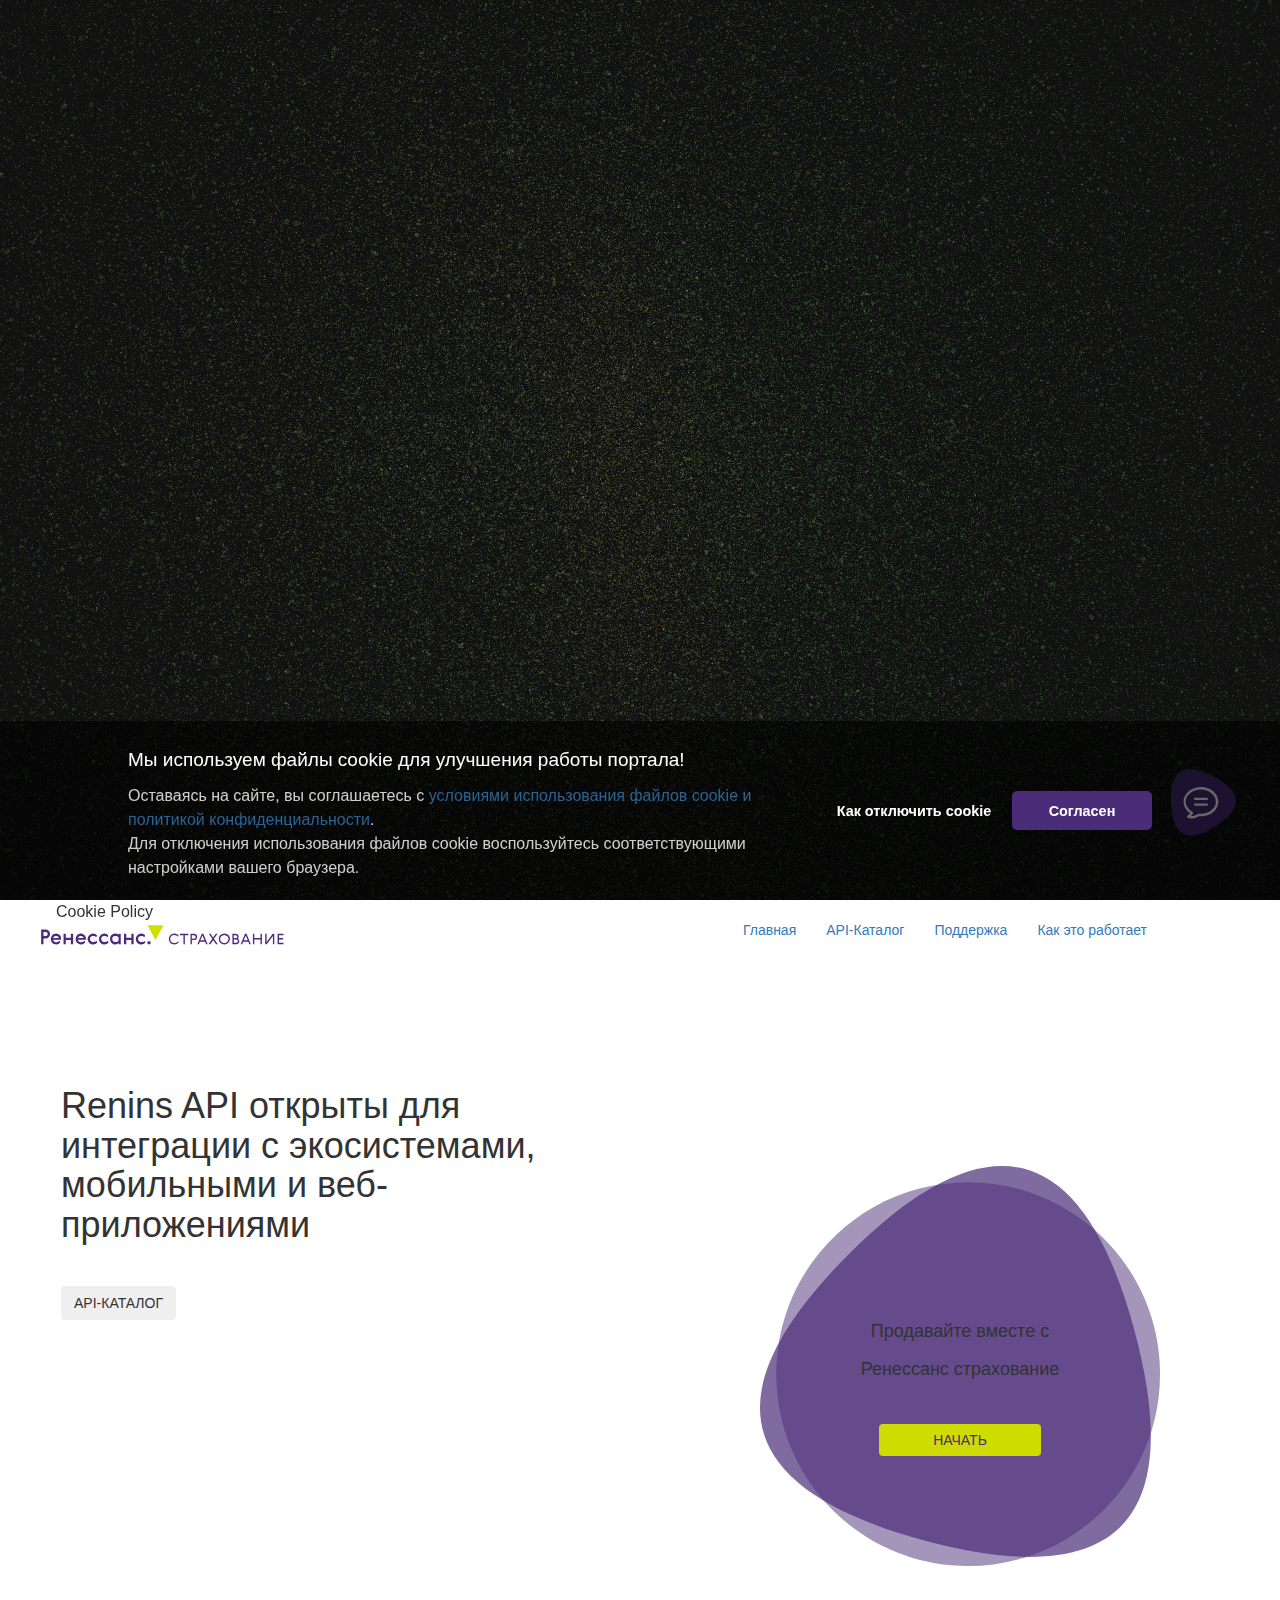
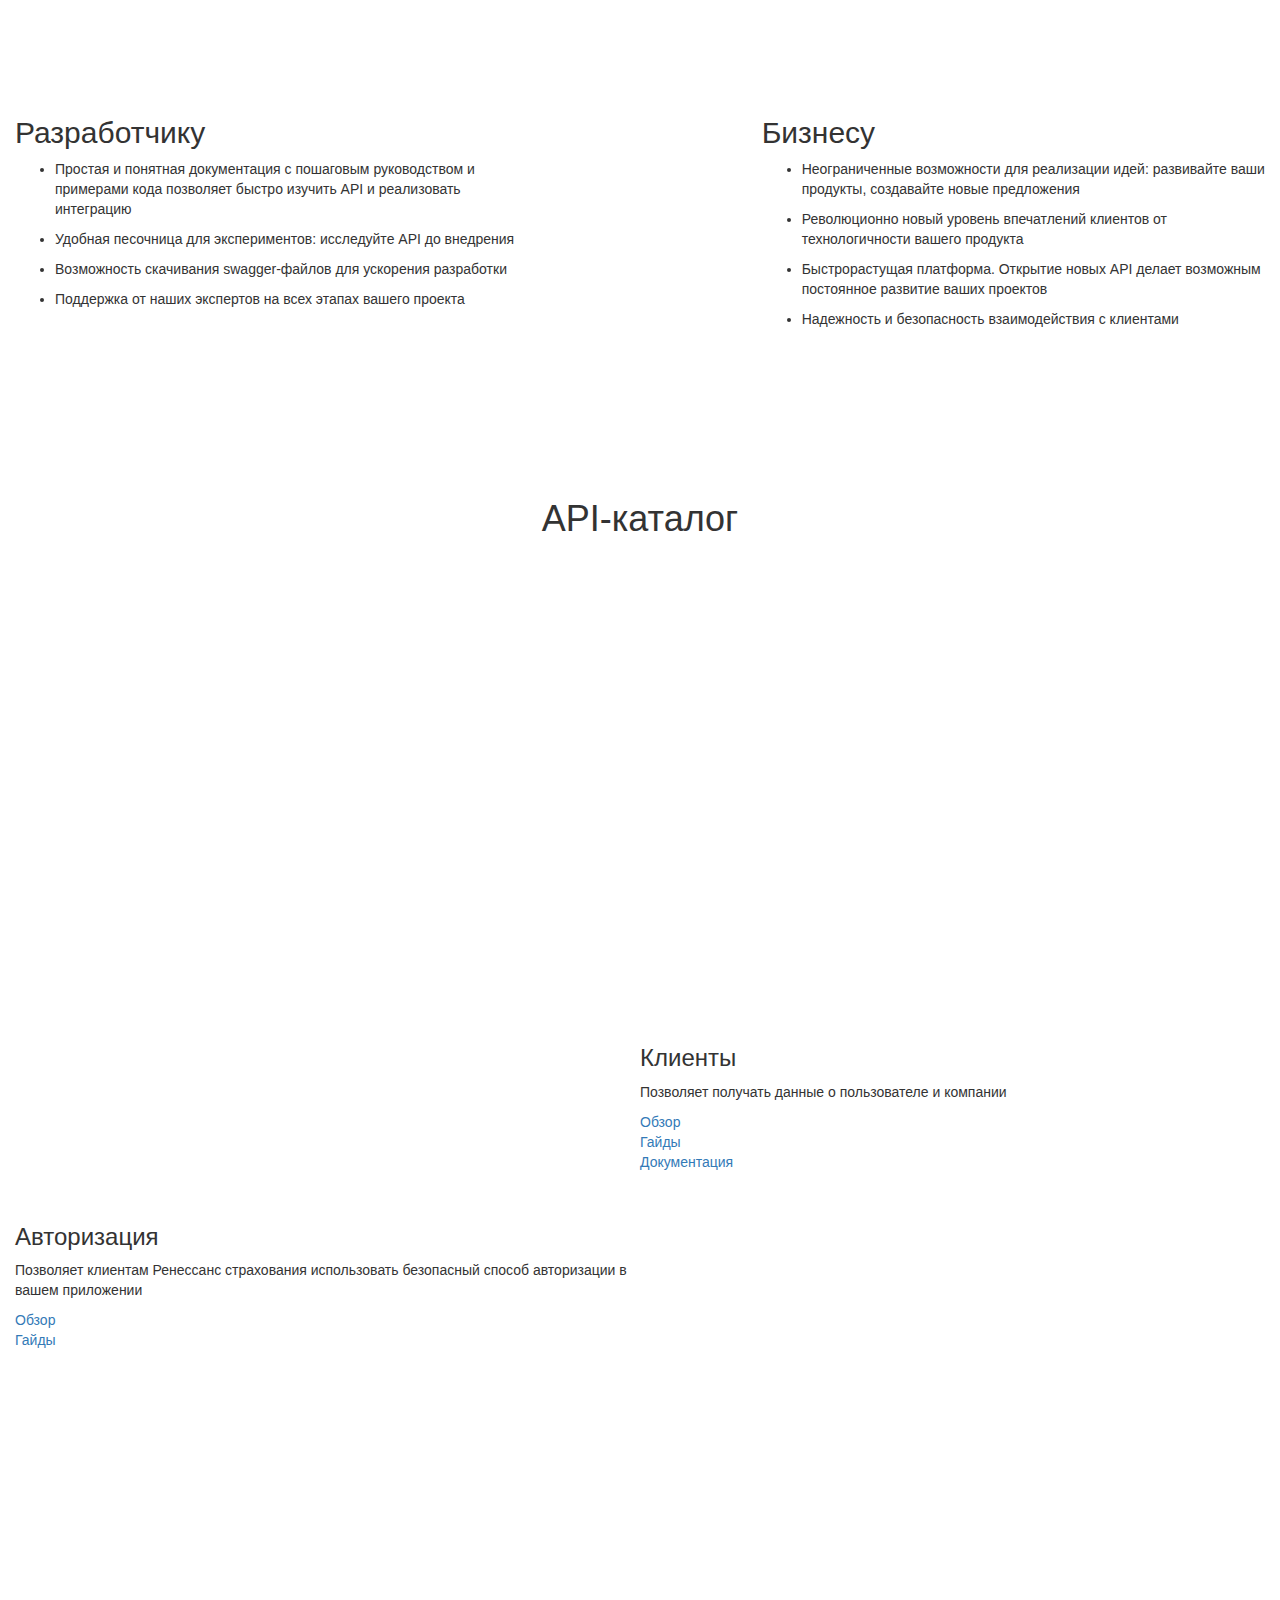
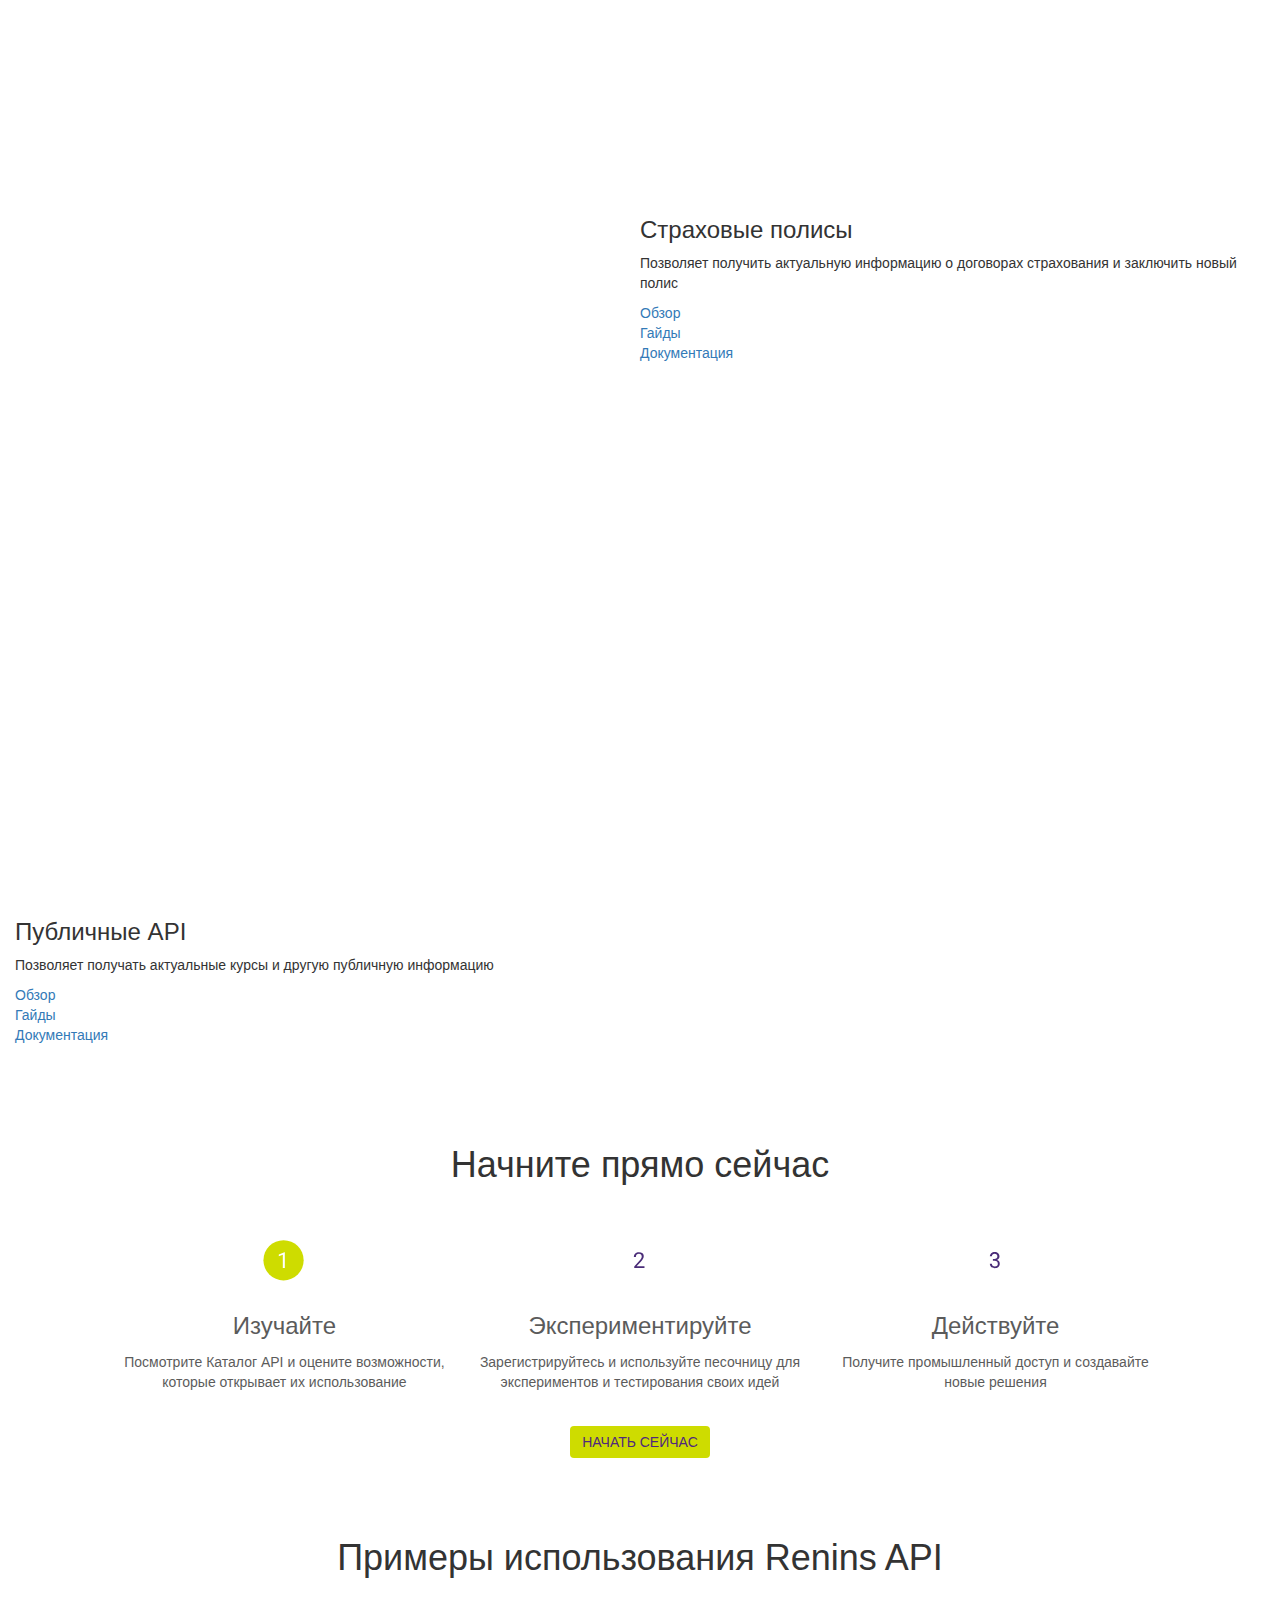
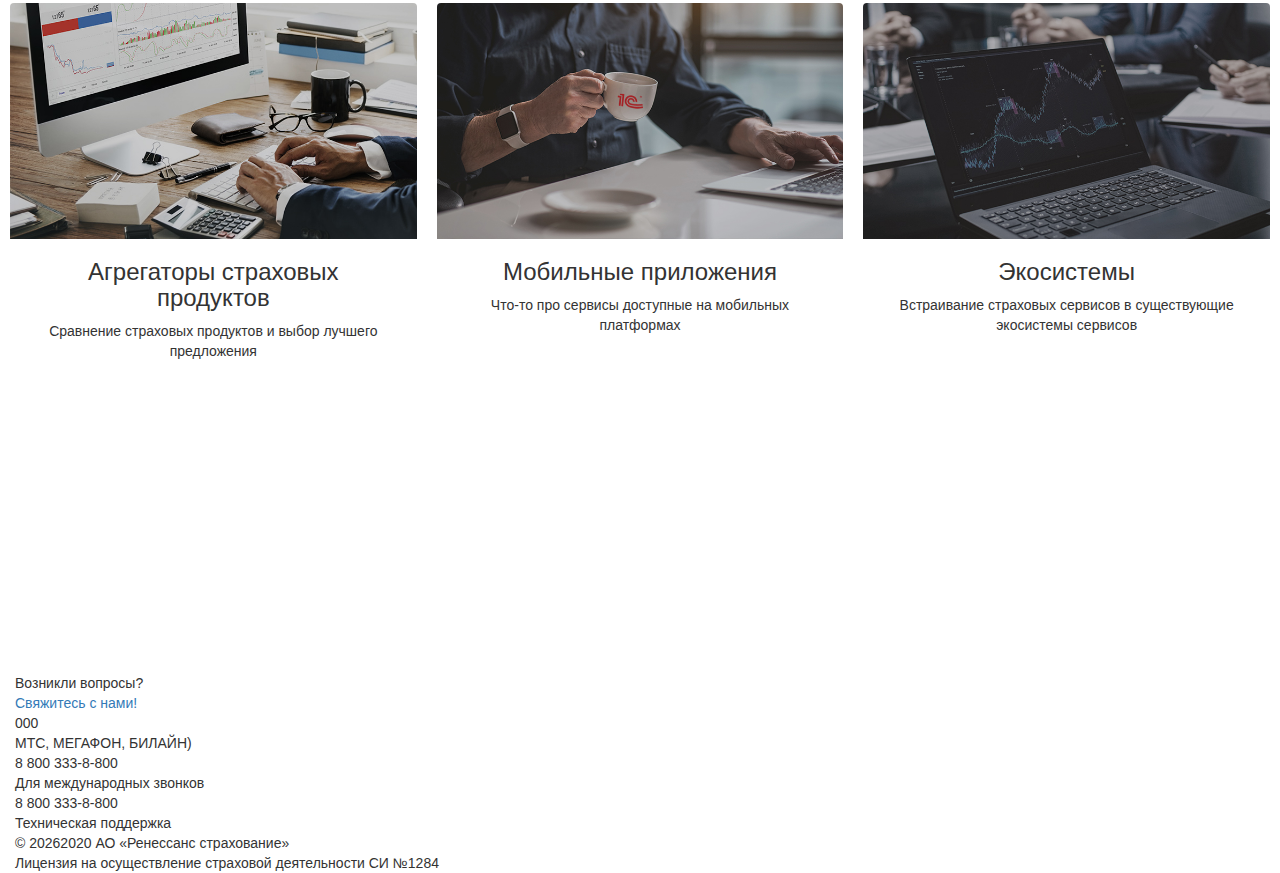
==== index.html @ 649fa31a "Update index.html" ====
<!DOCTYPE html>
<!-- saved from url=(0065)https://developerhub.Reninsbank.by/developerhub/site/pages/home.jag -->
<html lang="en"><head><meta http-equiv="Content-Type" content="text/html; charset=UTF-8">
    
    <meta http-equiv="X-UA-Compatible" content="IE=edge">
    <meta name="viewport" content="width=1250, initial-scale=0">
    <meta name="author" content="">
    <meta name="description" content="">
    <!-- Google Tag Manager -->
    <script async="" src="./Renins Developer Hub_files/tag.js.Без названия"></script><script type="text/javascript" async="" src="./Renins Developer Hub_files/analytics.js.Без названия"></script><script async="" src="./Renins Developer Hub_files/gtm.js.Без названия"></script><script>(function (w, d, s, l, i) {
            w[l] = w[l] || []; w[l].push({
                'gtm.start':
                    new Date().getTime(), event: 'gtm.js'
            }); var f = d.getElementsByTagName(s)[0],
                j = d.createElement(s), dl = l != 'dataLayer' ? '&l=' + l : ''; j.async = true; j.src =
                    'https://www.googletagmanager.com/gtm.js?id=' + i + dl; f.parentNode.insertBefore(j, f);
        })(window, document, 'script', 'dataLayer', 'GTM-TSFN5PX');</script>
    <!-- End Google Tag Manager -->
    <title>Renins Developer Hub</title>
    <script src="./Renins Developer Hub_files/cookieconsent.min.js.Без названия" data-cfasync="false"></script>
    <script>
        var requestURL = '/developerhub/';
        var ssoEnabled = 'false';
        var oidcEnabled = 'false';
        var tenant = 'null';
        var urlPrefix = '';
        var siteContext = '/developerhub';
    </script>
    <link rel="stylesheet" type="text/css" href="./Renins Developer Hub_files/cookieconsent.min.css">
    <!-- Le fav and touch icons -->
    <link rel="shortcut icon" href="https://developerhub.Reninsbank.by/developerhub/site/themes/wso2_Renins/images/Renins-favicon.png">

        <link type="text/css" rel="stylesheet" href="./Renins Developer Hub_files/bootstrap.min.css">
    <link type="text/css" rel="stylesheet" href="./Renins Developer Hub_files/bs3-upgrade.min.css">
    <link type="text/css" rel="stylesheet" href="./Renins Developer Hub_files/theme-wso2.css">
    <link type="text/css" rel="stylesheet" href="./Renins Developer Hub_files/font-wso2.min.css">
    <link type="text/css" rel="stylesheet" href="./Renins Developer Hub_files/font-awesome.min.css">
    <link type="text/css" rel="stylesheet" href="./Renins Developer Hub_files/bootstrap-select.min.css">
    <link type="text/css" rel="stylesheet" href="./Renins Developer Hub_files/custom.css">
    <link type="text/css" rel="stylesheet" href="./Renins Developer Hub_files/pretty-checkbox.css">
    <script type="text/javascript" src="./Renins Developer Hub_files/jquery-3.4.1.min.js.Без названия"></script><style></style>
    <script type="text/javascript" src="./Renins Developer Hub_files/i18next-1.5.9.js.Без названия"></script>
    <script type="text/javascript" src="./Renins Developer Hub_files/jquery-csrf.js.Без названия"></script>
    <script type="text/javascript" src="./Renins Developer Hub_files/handlebars-v4.0.5.js.Без названия"></script>
    <script type="text/javascript" src="./Renins Developer Hub_files/constants.js.Без названия"></script>
    <script type="text/javascript" src="./Renins Developer Hub_files/jagg.js.Без названия"></script>
    <script type="text/javascript" src="./Renins Developer Hub_files/utils.js.Без названия"></script>
    <script type="text/javascript" src="./Renins Developer Hub_files/base.js.Без названия"></script>
    <script type="text/javascript" src="./Renins Developer Hub_files/dropdown.js.Без названия"></script>
    <script type="text/javascript" src="./Renins Developer Hub_files/promise-when-all.js.Без названия"></script>
    <script type="text/javascript" src="./Renins Developer Hub_files/input-active-placeholder.js.Без названия"></script>
    <script type="text/javascript" src="./Renins Developer Hub_files/input-password-eye.js.Без названия"></script>
    <script type="text/javascript" src="./Renins Developer Hub_files/input-char-filter.js.Без названия"></script>
    <script type="text/javascript" src="./Renins Developer Hub_files/ellipsize-text.js.Без названия"></script>
    <script type="text/javascript">jagg.site = {"context" : "/developerhub", "registry" : ""};</script>
    <script type="text/javascript">jagg.loggedIn = false;</script>
    <script type="text/javascript" src="./Renins Developer Hub_files/inputmask.js.Без названия"></script>
    <script type="text/javascript" src="./Renins Developer Hub_files/jquery.inputmask.js.Без названия"></script>
    <script type="text/javascript" src="./Renins Developer Hub_files/inputmask.binding.js.Без названия"></script>
    <script type="text/javascript" src="./Renins Developer Hub_files/authenticate-login.js.Без названия"></script>

    <script>



        function coockieDenyPrevent(e) {
            e.preventDefault();
            e.stopPropagation();
            window.open(
                '/developerhub / site / pages / legal - policy - cookies.jag',
                '_blank' // <- This is what makes it open in a new window.
            );
        }

        var siteRoot = 'https://ibapi.Reninsbank.by:9473/developerhub/site/themes/wso2_Renins';


        $(document).ready(function () {
            window.cookieconsent.initialise({
                "palette": {
                    "popup": {
                        "background": "rgb(0, 0, 0, 0.6)"
                    },
                    "button": {
                        "background": "#4a2c78"
                    }
                },
                elements: {
                    "deny": "<a aria-label='deny cookie message' tabindex='0' class='cc-btn cc-dismiss' onclick='coockieDenyPrevent(event)' href='/developerhub/site/pages/legal-policy-cookies.jag' target='_blank' rel='noopener'>{{link}}</a>",
                },
                "theme": "classic",
                "type": "opt-in",
                "showLink": false,
                "content": {
                    "message": "<p class='header'>Мы используем файлы cookie для улучшения работы портала!</p><p>Оставаясь на сайте, вы соглашаетесь с <a href='https://www.Reninsbank.by/upload/docs/bank/polit-konfend-angl-rus.pdf' target='_blank' rel='noopener'>условиями использования файлов cookie и политикой конфиденциальности</a>.</p><p>Для отключения использования файлов cookie воспользуйтесь соответствующими настройками вашего браузера.</p>",
                    "allow": "Согласен",
                    "link": "Как отключить cookie"
                }
            });
        });
    </script>
<style type="text/css">.rc-checkbox{white-space:nowrap;cursor:pointer;outline:none;display:inline-block;position:relative;line-height:1;vertical-align:middle}.rc-checkbox-input:focus+.rc-checkbox-inner,.rc-checkbox:hover .rc-checkbox-inner{border-color:#3dbcf6}.rc-checkbox-inner{position:relative;top:0;left:0;display:inline-block;width:14px;height:14px;border-radius:3px;border:1px solid #d9d9d9;background-color:#fff;transition:border-color .3s cubic-bezier(.68,-.55,.27,1.55),background-color .3s cubic-bezier(.68,-.55,.27,1.55)}.rc-checkbox-inner:after{transform:rotate(45deg);position:absolute;left:4px;top:1px;display:table;width:5px;height:8px;border:2px solid #fff;border-top:0;border-left:0;content:" ";animation-timing-function:cubic-bezier(.68,-.55,.27,1.55);animation-duration:.3s;animation-name:amCheckboxOut}.rc-checkbox-input{position:absolute;left:0;z-index:9999;cursor:pointer;opacity:0;top:0;bottom:0;right:0}.rc-checkbox-checked:hover .rc-checkbox-inner{border-color:#3dbcf6}.rc-checkbox-checked .rc-checkbox-inner{border-color:#3dbcf6;background-color:#3dbcf6}.rc-checkbox-checked .rc-checkbox-inner:after{transform:rotate(45deg);position:absolute;left:4px;top:1px;display:table;width:5px;height:8px;border:2px solid #fff;border-top:0;border-left:0;content:" ";animation-timing-function:cubic-bezier(.68,-.55,.27,1.55);animation-duration:.3s;animation-name:amCheckboxOut}.rc-checkbox-disabled.rc-checkbox-checked:hover .rc-checkbox-inner{border-color:#d9d9d9}.rc-checkbox-disabled.rc-checkbox-checked .rc-checkbox-inner{background-color:#f3f3f3;border-color:#d9d9d9}.rc-checkbox-disabled.rc-checkbox-checked .rc-checkbox-inner:after{animation-name:none;border-color:#ccc}.rc-checkbox-disabled:hover .rc-checkbox-inner{border-color:#d9d9d9}.rc-checkbox-disabled .rc-checkbox-inner{border-color:#d9d9d9;background-color:#f3f3f3}.rc-checkbox-disabled .rc-checkbox-inner:after{animation-name:none;border-color:#f3f3f3}.rc-checkbox-disabled .rc-checkbox-inner-input{cursor:default}@keyframes amCheckboxIn{0%{opacity:0;transform-origin:50% 50%;transform:scale(0) rotate(45deg)}to{opacity:1;transform-origin:50% 50%;transform:scale(1) rotate(45deg)}}@keyframes amCheckboxOut{0%{opacity:1}to{opacity:0}}</style><style type="text/css">@font-face{font-family:Roboto,sans-serif}.section.invisible{display:none}.widget-container{background:#fff;position:absolute;display:-ms-flexbox;display:flex;-ms-flex-flow:column nowrap;flex-flow:column nowrap;width:100%;height:100%;visibility:hidden}.widget-container input{outline-width:0}.widget-container *,.widget-container :after,.widget-container :before{box-sizing:border-box;font-family:Roboto,sans-serif;overflow:hidden}.widget-container.normal{width:350px;bottom:33px;height:500px;right:54px;border-radius:10px;box-sizing:border-box;border:1px solid #e8e8e8}.widget-container.docked,.widget-container.normal{position:fixed;overflow:hidden;box-shadow:0 5px 40px rgba(0,0,0,.16)}.widget-container.docked{max-width:350px;bottom:20px;top:0;right:0}.widget-container:not(.visible){animation:widget-hide .5s backwards}.widget-container.visible{animation:widget-show .5s forwards;width:380px;height:621px;z-index:99999}svg{display:block;margin:auto;height:100%}.chat-button{position:fixed;bottom:48px;right:28px;cursor:pointer;width:65px;height:67px;margin:16px;z-index:999;display:block;opacity:1;animation:widget-show-grow .5s backwards}.chat-button.visible{animation:widget-hide-shrink .5s forwards}.send-button{cursor:pointer;height:35px;width:60px;margin-right:20px;background-color:#4a2c78;border-radius:4px;opacity:1}.send-button:hover{opacity:.8}.message-svg path{fill:#4a2c78}.input-container{background-color:#fff;-ms-flex-negative:0;flex-shrink:0;z-index:999;display:-ms-flexbox;display:flex;-ms-flex-align:center;align-items:center;border-top:1px solid #ddd;height:70px;overflow:hidden;line-height:48px;position:relative}.input-container .st1{fill:#fff}.input-container:not(.visible){display:none}.input-container.drag-drop-zone{outline:3px dashed grey;outline-offset:-3px}.input-container input.input,.input-container textarea.input{padding-left:60px;font-size:16px;color:#000;resize:none;line-height:normal!important}textarea.input-custom{line-height:normal!important}.input-form{display:-ms-flexbox;display:flex;-ms-flex-align:center;align-items:center;height:70px;position:relative;width:100%}.input{border-style:none;height:48px;font-size:13px;padding:0 10px;font-size:14px;outline-width:0;-ms-flex-positive:1;flex-grow:1}.input:focus:-ms-input-placeholder{color:transparent}.input:focus::placeholder{color:transparent}.input:-ms-input-placeholder{color:#7d7d7d}.input::placeholder{color:#7d7d7d}.status-container{text-align:center;z-index:999;line-height:40px;-ms-flex-negative:0;flex-shrink:0;color:#fff;position:relative;width:100%;height:60px;background:transparent;border-bottom:1px solid #d3d3d3;display:-ms-flexbox;display:flex;-ms-flex-align:center;align-items:center;-ms-flex-pack:center;justify-content:center}.status-container span.closingTitle{color:#303030;font-weight:500;font-size:18px}.minimize-button{position:absolute;width:48px;top:0;right:35px;height:100%;display:-ms-flexbox;display:flex;-ms-flex-pack:center;justify-content:center;cursor:pointer}.minimize-button.close-button{right:0}.minimize-button-bar{height:2px;width:16px;top:50%;position:absolute}.message-list-container{-ms-flex-positive:1;flex-grow:1;-ms-flex-negative:1;flex-shrink:1;padding:20px;overflow-y:auto}.chat-msg-container{display:-ms-flexbox;display:flex;-ms-flex-flow:column nowrap;flex-flow:column nowrap;-ms-flex-pack:start;justify-content:flex-start;margin-bottom:16px;position:relative}.chat-msg-container.visitor{-ms-flex-align:end;align-items:flex-end;width:100%;text-align:left}.chat-msg-container.visitor .agentName{display:none}.chat-msg-container.agent{-ms-flex-align:start;align-items:flex-start}.chat-msg-container.sibling{margin-top:-12px}.chat-msg-container.sibling .avatar{display:none}.chat-msg-wrapper{display:inline-block}.agentName,.chat-msg-wrapper{margin-left:50px;margin-right:50px;max-width:228px;word-wrap:break-word}.agentName{color:#909090;font-family:Roboto;font-size:12px;line-height:20px}.msg-time{position:absolute;line-height:20px;bottom:4px;right:10px;font-size:13px}.chat-media-container,.chat-msg{padding:16px;border-radius:5px;font-size:14px;color:#555;font-weight:300;line-height:20px;position:relative;padding-right:50px}.visitor .chat-media-container,.visitor .chat-msg{opacity:.8;background-color:#081035;background:linear-gradient(90deg,#132577,#0d1c58);color:#fff;font-size:16px;border-bottom-right-radius:0}.agent .chat-media-container,.agent .chat-msg{opacity:.8;background-color:#4a2c78;background:linear-gradient(90deg,#4a2c78,#ff583d);color:#fff;font-size:16px;border-top-left-radius:0}.chat-media-container{border-radius:8px;overflow:hidden;position:relative;color:#fff}.chat-media-container .chat-msg{background:none!important;padding:0}.chat-img{min-width:160px;min-height:120px;background-position:50%;background-size:cover}.avatar-container{display:inline-block;position:absolute;padding-bottom:1px}.visitor .avatar-container{right:0}.avatar{width:32px;height:32px;border-radius:16px;color:#fff;background-position:50%;background-size:cover;background-repeat:no-repeat;display:-ms-flexbox;display:flex;-ms-flex-align:center;align-items:center;-ms-flex-pack:center;justify-content:center;font-weight:300}.agent .avatar{left:10px;opacity:1;background-color:#ef3125}.agent .avatar,.visitor .avatar{width:40px;height:40px;border-radius:50%}.visitor .avatar{right:10px;opacity:.8;background-color:#081035;background:linear-gradient(232deg,#132577,#0d1c58)}.visitor-avatar{display:block;margin:auto;height:100%}.system-msg-container{text-align:center;margin-bottom:16px}.system-msg{font-size:14px;color:#bfbfbf;line-height:1.5;display:block}.card-container{padding-top:0;position:relative;border-radius:0}.card-container.offline-card{padding:20px}.card-title{text-align:left;color:#303030;font-size:18px;margin-bottom:0}.card-icon{width:32px;height:32px;position:relative;background-color:#fff;border:1px solid #e0e0e0;border-radius:50%;box-shadow:0 2px 4px 0 rgba(0,0,0,.1);margin:-16px auto;z-index:999;display:none}.card-content{color:#555;font-size:14px;border:none;border-radius:0;padding:0}.buttons-container{display:-ms-flexbox;display:flex;-ms-flex-flow:row nowrap;flex-flow:row nowrap}.buttons-container .button{-ms-flex-positive:1;flex-grow:1}.buttons-container .button:not(:last-child){margin-right:8px}.offline-shrink-enter{opacity:.01;position:relative;top:100px}.offline-shrink-enter.offline-shrink-enter-active{position:relative;top:0;opacity:1;transition:opacity .5s,top .5s;transition-delay:.5s}.offline-shrink-leave{opacity:.5;position:relative;top:0}.offline-shrink-leave.offline-shrink-leave-active{top:-200px;opacity:.01;transition:top .5s,opacity .5s}.offline-grow-enter{opacity:.5;position:relative;top:-200px}.offline-grow-enter.offline-grow-enter-active{position:relative;top:0;opacity:1;transition:opacity .5s,top .5s}.offline-grow-leave{opacity:.5;position:relative;top:0;height:50px}.offline-grow-leave.offline-grow-leave-active{top:-100px;height:0;opacity:.01;transition:top .5s,opacity .5s,height .5s}.offline-form .section{margin-bottom:0}.offline-form .chat-checkbox{margin-top:20px;overflow:auto}.offline-form .chat-checkbox label.agreement-checkbox{overflow:auto;color:#303030;font-size:16px;font-weight:300;line-height:28px}.offline-form .chat-checkbox input.rc-checkbox-input{opacity:0!important;visibility:hidden;overflow:auto}.offline-form .chat-checkbox span.rc-checkbox{overflow:hidden;margin-right:10px}.offline-form .chat-checkbox span.rc-checkbox span.rc-checkbox-inner{overflow:auto;display:block;content:"";text-indent:-9999px;border:1px solid rgba(0,0,0,.2);z-index:1;opacity:1;top:0;left:0;border-radius:4px;width:18px;height:18px}.offline-form .chat-checkbox span.rc-checkbox.rc-checkbox-checked span.rc-checkbox-inner{background-color:transparent}.offline-form .chat-checkbox span.rc-checkbox.rc-checkbox-checked span.rc-checkbox-inner:after{border:2px solid #4a2c78;border-top:0;border-left:0;height:9px;width:6px;top:2px;left:5px}.offline-form .label{display:block;margin-bottom:4px;color:#4a2c78}.offline-form input,.offline-form textarea{height:50px;padding:0 10px;padding-top:24px;padding-left:0}.offline-form input,.offline-form textarea{border:none;border-bottom:1px solid #ddd;outline-width:0;width:100%;font-size:16px;opacity:.8}.offline-form textarea{border-radius:0;padding:0 10px;margin-top:24px;padding-left:0;resize:none;overflow-y:auto;position:relative}.offline-form .button-container{border:none;border-radius:0;overflow:visible;margin-top:40px}.offline-form .button-send{width:143px;height:35px;border:none;overflow:inherit;font-size:14px;font-weight:300;padding:0;background-color:#4a2c78;color:#fff;outline:none}.offline-form .button-send:active,.offline-form .button-send:focus,.offline-form .button-send:hover{outline:none}.offline-form .button-send.button-close-ok{width:98px}.offline-form .button-send.button-close-cancel{background:none;color:#1c75a8;font-size:14px;opacity:.8;cursor:pointer}.offline-form .button-send.button-close-cancel:active,.offline-form .button-send.button-close-cancel:focus,.offline-form .button-send.button-close-cancel:hover{border:none;box-shadow:none;outline:none}.offline-sent .button-resend{width:100%;margin-top:16px;background-color:#4a2c78;color:#fff}.action-button{font-size:14px;padding:8px;border:1px solid #ddd;border-radius:4px;text-align:center;opacity:1}.action-button:hover{opacity:.8;cursor:pointer}@keyframes typing-animation{0%{transform:translateY(0)}28%{transform:translateY(-5px)}44%{transform:translateY(0)}}.typing-indicator-part:first-child{animation-delay:.2s}.typing-indicator-part:nth-child(2){animation-delay:.3s}.typing-indicator-part:nth-child(3){animation-delay:.4s}.typing-indicator-part{display:inline-block;color:#555;animation:typing-animation 1.5s infinite ease-in-out}@keyframes widget-show{0%{visibility:hidden;opacity:0}1%{visibility:visible;opacity:0;transform:translateY(50%)}to{visibility:visible;opacity:1;transform:translateY(0)}}@keyframes widget-hide{0%{transform:translateY(0)}99%{opacity:0;transform:translateY(50%)}to{visibility:hidden;opacity:0}}@keyframes widget-show-grow{0%{visibility:hidden;opacity:0}1%{visibility:visible;opacity:0;transform:scale(.5)}to{visibility:visible;opacity:1;transform:scale(1)}}@keyframes widget-hide-shrink{0%{visibility:visible;opacity:1;transform:scale(1)}99%{visibility:visible;opacity:0;transform:scale(.5)}to{visibility:hidden;opacity:0}}.spinner-container{z-index:1000;position:absolute;width:100%;height:100%;display:-ms-flexbox;display:flex;-ms-flex-align:center;align-items:center;background:#fff;transition:visibility .5s,opacity .5s;visibility:hidden;opacity:0;top:0;left:0}.spinner-container.visible{visibility:visible;opacity:1}.spinner{width:40px;height:40px;margin:100px auto;background-color:#4a2c78;border-radius:100%;animation:sk-scaleout 1s infinite ease-in-out}@keyframes sk-scaleout{0%{transform:scale(0)}to{transform:scale(1);opacity:0}}.chat-button .st1{fill:#4a2c78}.chat-button .st1{fill:#fff}.chat-button .st2{fill:none}.close-button .st1,.minimize-button .st1{fill-rule:evenodd;clip-rule:evenodd;fill:#4a2c78}.input-wrapper{position:relative}.input-wrapper.textarea .placeholder{top:10px}.input-wrapper input,.input-wrapper textarea{z-index:1;position:relative;background:transparent}.input-wrapper input.input_full:focus~span.placeholder,.input-wrapper input.input_full~span.placeholder,.input-wrapper input:focus~span.placeholder,.input-wrapper textarea.input_full:focus~span.placeholder,.input-wrapper textarea.input_full~span.placeholder,.input-wrapper textarea:focus~span.placeholder{font-size:12px;line-height:20px;top:8px;font-weight:300}.input-wrapper .placeholder{position:absolute;left:0;max-width:95%;padding-left:20px;white-space:nowrap;text-overflow:ellipsis;font-size:18px;font-weight:300;letter-spacing:normal;opacity:.6;line-height:2.2;overflow:hidden;transition:all .15s ease 0s;color:#909090;padding-left:0;top:14px}.input-wrapper.input-wrapper-textarea .placeholder{top:2px}input[type=file].attach-button{background-image:url(/assets/a0e0bbd29030db8cb1bcd7dbff996a58.svg);display:none}.svg-attach-file-wrapper{border:none;background:transparent;cursor:pointer;outline:none;z-index:99999;opacity:1}.svg-attach-file-wrapper:hover{opacity:.8}.attach{position:absolute;left:23px;display:-ms-flexbox;display:flex;-ms-flex-align:center;align-items:center;z-index:99999999;cursor:pointer}.attach .st1{fill:#1c75a8}.card-container.offline-card.close-success{padding-top:80px}.card-container.offline-card.close-success .cls-1{fill:green;fill-rule:evenodd}.card-container.offline-card.close-success .success-text{font-size:18px;font-weight:400;line-height:28px;color:#303030;margin-top:30px;text-align:center}.button-counter{width:21px;height:21px;border-radius:50%;display:-ms-flexbox;display:flex;background-color:#fff;position:absolute;-ms-flex-align:center;align-items:center;-ms-flex-pack:center;justify-content:center;font-weight:700;color:#4a2c78;font-size:12px;left:35px}.button-counter.none{display:none}.input-error{line-height:2;font-size:14px;color:#4a2c78;font-weight:300}</style><style></style></head>

<body class="body__background "><div class="cc-revoke cc-bottom cc-animate cc-color-override--970861718" style="">Cookie Policy</div><div role="dialog" aria-live="polite" aria-label="cookieconsent" aria-describedby="cookieconsent:desc" class="cc-window cc-banner cc-type-opt-in cc-theme-classic cc-bottom cc-color-override--970861718 cc-invisible" style="display: none;"><!--googleoff: all--><span id="cookieconsent:desc" class="cc-message"><p class="header">Мы используем файлы cookie для улучшения работы портала!</p><p>Оставаясь на сайте, вы соглашаетесь с <a href="https://www.Reninsbank.by/upload/docs/bank/polit-konfend-angl-rus.pdf" target="_blank" rel="noopener">условиями использования файлов cookie и политикой конфиденциальности</a>.</p><p>Для отключения использования файлов cookie воспользуйтесь соответствующими настройками вашего браузера.</p></span><div class="cc-compliance cc-highlight"><a aria-label="deny cookie message" tabindex="0" class="cc-btn cc-dismiss" onclick="coockieDenyPrevent(event)" href="https://developerhub.Reninsbank.by/developerhub/site/pages/legal-policy-cookies.jag" target="_blank" rel="noopener">Как отключить cookie</a><a aria-label="allow cookies" role="button" tabindex="0" class="btn btn-atom">Согласен</a></div><!--googleon: all--></div>

    <!-- Google Tag Manager (noscript) -->
    <noscript>&lt;iframe src="https://www.googletagmanager.com/ns.html?id=GTM-TSFN5PX" height="0" width="0"
            style="display:none;visibility:hidden"&gt;&lt;/iframe&gt;</noscript>
    <!-- End Google Tag Manager (noscript) -->
    
    <div class="gradient">
        <canvas id="particles-canvas" width="1920" height="925" style="width: 1920px; height: 925px;"></canvas>
    </div>
    

    

	






<script>


	var user = null;


	if (user) {

		var profile = 0.0;
		localStorage.setItem("openApiUser", JSON.stringify(profile));

	}
	else {
		localStorage.setItem("openApiUser", false);
	}

	window.userStatusDefined = true;

	function languageDefinition() {

		var language_active = $.cookie("portal_language");

		var isDefault = false;

		if (language_active !== "en") {
			isDefault = true;
			$("#btn-ru").addClass("active");

		}
		else {
			$("#btn-en").addClass("active");
		}

		$(".lang-change").click(function (event) {
			event.preventDefault();

			$.cookie("portal_language", $(event.currentTarget).attr("data-lang"), { expires: 365, path: '/' });
			location.reload();
		});

	}

	document.addEventListener("DOMContentLoaded", languageDefinition);


</script>
<!-- header -->
<header class="header header-default">
	<div class="container-fluid">
		<div class="pull-left float-remove-xs text-center-xs">
			<a href="https://developerhub.Reninsbank.by/developerhub/site/pages/index.jag" title="Renins Developer Hub">
				<div class="header-renins">
					<img src="./Renins Developer Hub_files/logo-renins-developer-hub.svg" alt="null">
				</div>
			</a>
		</div>

		<button type="button" class="navbar-toggle collapsed" data-toggle="collapse" data-target="#Navbar" aria-expanded="false">
			<div class="menu-button">
				<img src="./Renins Developer Hub_files/ic-menu.svg">
			</div>
		</button>

		<div class="collapse navbar-collapse remove-padding" id="Navbar">
			<ul class="nav navbar-nav navbar-right text-center-xs small-text">

				<li class="active"><a title="Главная" href="https://mgagarinov.github.io/"><span>Главная</span></a>
				</li>

				

						<li class=""><a title="API-Каталог" href="https://api.renins.com/devportal/apis"><span>API-Каталог</span></a>
						</li>
						<li class=""><a title="Поддержка" href="https://developerhub.Reninsbank.by/developerhub/site/pages/feedback.jag"><span>Поддержка</span></a>
						</li>
						<li class=""><a title="Как это работает" href="https://developerhub.Reninsbank.by/developerhub/site/pages/faq.jag"><span>Как это работает</span></a>
						</li>
						<li class="user-icon ">
							<a id="btn-login" class="need-login" href="https://api.renins.com/devportal/">
								<span>Вход</span>
							</a>

							
							<a title="Регистрация" id="register-link1" href="https://api.renins.com/accountrecoveryendpoint/register.do">
								<span>Регистрация</span>
							</a>
							
						</li>
						<!-- <li class="language-changing">
							<a id="btn-ru" class="lang-change" data-lang="default" href="/developerhub/">
								<span>RU</span>
							</a>
							<a id="btn-en" class="lang-change" data-lang="en" href="/developerhub/">
								<span>EN</span>
							</a>
						</li> -->
						
					</ul>
		</div>
	</div>
</header>


<!-- #page-content-wrapper -->
<div class="page-content-wrapper page-content-wrapper-bounded">
    <!-- media-->
    <div class="media">

        <!-- Page Content -->       
        
        <!-- media body-->
        <div class="media-body">

            

            <div class="container-fluid">      
            	<div class="body-wrapper">
                	



<div class="page-content" style="margin-top: 80px">
    <div class="row" style="min-height: 400px; margin-bottom: 100px">
        <div class="col-xs-12 col-lg-6">
            <div class="description-label">
                <h1 class="description-label__header">Renins API открыты для интеграции с экосистемами, мобильными и веб-приложениями</h1>
                <button type="button" class="description-label__btn-apis btn btn-transparent uppercase" onclick="window.location.href=&#39;/developerhub/site/pages/api-catalog-all.jag&#39;">API-каталог</button>
            </div>
        </div>
        <div class="col-xs-12 col-lg-6 text-center">
            <div class="begin-label">
                <h4 class="begin-label__header">
                    Продавайте вместе с Ренессанс страхование</h4>
                
                <button type="button" class="btn btn-atom begin-label__btn-begin remove-margin uppercase" onclick="window.location.href=&#39;/developerhub/site/pages/authenticate.jag?tab=login&#39;">Начать</button>
                
            </div>
        </div>
    </div>
    <div class="row" style="margin-bottom: 140px;">
        <div class="Renins-list Renins-list_developer col-xs-12 col-lg-5">
            <h2 class="Renins-list__header">Разработчику</h2>
            <ul class="Renins-list__list">
                <li class="Renins-list__list__item">
                    <p class="Renins-list__list__item__text">Простая и понятная документация с пошаговым руководством и примерами кода позволяет быстро изучить API и реализовать интеграцию</p>
                </li>
                <li class="Renins-list__list__item">
                    <p class="Renins-list__list__item__text">Удобная песочница для экспериментов: исследуйте API до внедрения</p>
                </li>
                <li class="Renins-list__list__item">
                    <p class="Renins-list__list__item__text">Возможность скачивания swagger-файлов для ускорения разработки</p>
                </li>
                <li class="Renins-list__list__item">
                    <p class="Renins-list__list__item__text">Поддержка от наших экспертов на всех этапах вашего проекта</p>
                </li>
            </ul>
        </div>
        <div class="Renins-list Renins-list_business col-xs-12 col-lg-offset-2 col-lg-5">
            <h2 class="Renins-list__header">Бизнесу</h2>
            <ul class="Renins-list__list">
                <li class="Renins-list__list__item">
                    <p class="Renins-list__list__item__text">Неограниченные возможности для реализации идей: развивайте ваши продукты, создавайте новые предложения</p>
                </li>
                <li class="Renins-list__list__item">
                    <p class="Renins-list__list__item__text">Революционно новый уровень впечатлений клиентов от технологичности вашего продукта</p>
                </li>
                <li class="Renins-list__list__item">
                    <p class="Renins-list__list__item__text">Быстрорастущая платформа. Открытие новых API делает возможным постоянное развитие ваших проектов</p>
                </li>
                <li class="Renins-list__list__item">
                    <p class="Renins-list__list__item__text">Надежность и безопасность взаимодействия с клиентами</p>
                </li>
            </ul>
        </div>
    </div>

    <div class="row text-center" style="margin-bottom: 30px">
        <h1>API-каталог</h1>
    </div>

    <!-- <ul class="nav nav-pills nav-pills-Renins" id="apiCatalogTab" role="tablist">
        <li class="nav-item business active">
            <a class="nav-link" id="business-tab" data-toggle="pill" href="#business" role="tab"
                aria-controls="business">БИЗНЕСУ</a>
        </li>
        <li class="nav-item private ">
            <a class="nav-link" id="private-tab" data-toggle="pill" href="#private" role="tab"
                aria-controls="private">ЧАСТНЫМ ЛИЦАМ</a>
        </li>
    </ul> -->
    <div class="tab-content tab-content-Renins">
        <div class="tab-pane fade in active" id="business" role="tabpanel">
            

<script>
    $(function () {
        $('select').selectpicker();
        $('select').on("change", function (event) {
            var name = event.target.name;
            $('a[name="' + name + '"]').each(function () {
                var oldUrl = $(this).attr("data-path"); // Get current url
                var newUrl = oldUrl.replace("version=", "version=" + event.target.value); // Create new url
                $(this).attr("href", newUrl); // Set herf value
            })
        });
    });
</script>

<div class="container-fluid">
    <div class="row">

        

        
        
        <div class="remove-padding col-xs-12 col-lg-6 ">
            <div class="api-catalog white-wrapper-catalog-home">
                <div class="api-catalog__item-image">
                    <div class="api-catalog__img-container">
                        <img src="./Renins Developer Hub_files/ic-authorization.svg">
                    </div>
                </div>
                <div class="api-catalog__item-info">
                    <div>
                        <div class="api-catalog__api-name">

                            <div class="api-catalog__api-desc" style="display:flex;">
                                <h3>Авторизация</h3>
                                
                                
                            </div>

                        </div>

                        <p class="api-catalog__api-description">Позволяет клиентам Ренессанс страхования использовать безопасный способ авторизации в вашем приложении</p>
                    </div>
                    <div class="api-catalog__item-links">
                        <div class="api-catalog__item-links__link"><a href="https://developerhub.Reninsbank.by/developerhub/site/pages/item-info.jag?name=partner.authorization&amp;version=1.0.0&amp;provider=admin&amp;tab=review">Обзор </a></div>
                        <div class="api-catalog__item-links__link"><a class="api-catalog__item-links__link_with-arrow" href="https://developerhub.Reninsbank.by/developerhub/site/pages/item-info.jag?name=partner.authorization&amp;version=1.0.0&amp;provider=admin&amp;tab=guides">Гайды </a></div>
                        
                    </div>
                </div>
            </div>
        </div>
        
        
        <div class="remove-padding col-xs-12 col-lg-6 ">
            <div class="api-catalog white-wrapper-catalog-home">
                <div class="api-catalog__item-image">
                    <div class="api-catalog__img-container">
                        <img src="./Renins Developer Hub_files/ic-user-info.svg">
                    </div>
                </div>
                <div class="api-catalog__item-info">
                    <div>
                        <div class="api-catalog__api-name">

                            <div class="api-catalog__api-desc" style="display:flex;">
                                <h3>Клиенты</h3>
                                
                                
                            </div>

                        </div>

                        <p class="api-catalog__api-description">Позволяет получать данные о пользователе и компании</p>
                    </div>
                    <div class="api-catalog__item-links">
                        <div class="api-catalog__item-links__link"><a href="https://developerhub.Reninsbank.by/developerhub/site/pages/item-info.jag?name=partner.user&amp;version=1.0.0&amp;provider=admin&amp;tab=review">Обзор </a></div>
                        <div class="api-catalog__item-links__link"><a class="api-catalog__item-links__link_with-arrow" href="https://developerhub.Reninsbank.by/developerhub/site/pages/item-info.jag?name=partner.user&amp;version=1.0.0&amp;provider=admin&amp;tab=guides">Гайды </a></div>
                        
                        <div class="api-catalog__item-links__link"><a class="api-catalog__item-links__link_with-arrow" name="partner.user" data-path="/developerhub/site/pages/item-info.jag?name=partner.user&amp;version=&amp;provider=admin&amp;tab=doc" href="https://developerhub.Reninsbank.by/developerhub/site/pages/item-info.jag?name=partner.user&amp;version=1.0.0&amp;provider=admin&amp;tab=doc">Документация</a></div>
                        
                        
                    </div>
                </div>
            </div>
        </div>
        
        
        <div class="remove-padding col-xs-12 col-lg-6 ">
            <div class="api-catalog white-wrapper-catalog-home">
                <div class="api-catalog__item-image">
                    <div class="api-catalog__img-container">
                        <img src="./Renins Developer Hub_files/ic-account.svg">
                    </div>
                </div>
                <div class="api-catalog__item-info">
                    <div>
                        <div class="api-catalog__api-name">

                            <div class="api-catalog__api-desc" style="display:flex;">
                                <h3>Страховые полисы</h3>
                                
                                
                            </div>

                        </div>

                        <p class="api-catalog__api-description">Позволяет получить актуальную информацию о договорах страхования и заключить новый полис</p>
                    </div>
                    <div class="api-catalog__item-links">
                        <div class="api-catalog__item-links__link"><a href="https://developerhub.Reninsbank.by/developerhub/site/pages/item-info.jag?name=partner.accounts&amp;version=1.0.0&amp;provider=admin&amp;tab=review">Обзор </a></div>
                        <div class="api-catalog__item-links__link"><a class="api-catalog__item-links__link_with-arrow" href="https://developerhub.Reninsbank.by/developerhub/site/pages/item-info.jag?name=partner.accounts&amp;version=1.0.0&amp;provider=admin&amp;tab=guides">Гайды </a></div>
                        
                        <div class="api-catalog__item-links__link"><a class="api-catalog__item-links__link_with-arrow" name="partner.accounts" data-path="/developerhub/site/pages/item-info.jag?name=partner.accounts&amp;version=&amp;provider=admin&amp;tab=doc" href="https://developerhub.Reninsbank.by/developerhub/site/pages/item-info.jag?name=partner.accounts&amp;version=1.0.0&amp;provider=admin&amp;tab=doc">Документация</a></div>
                        
                        
                    </div>
                </div>
            </div>
        </div>
        
        
       
        
        
        <div class="remove-padding col-xs-12 col-lg-6 ">
            <div class="api-catalog white-wrapper-catalog-home">
                <div class="api-catalog__item-image">
                    <div class="api-catalog__img-container">
                        <img src="./Renins Developer Hub_files/ic-public.svg">
                    </div>
                </div>
                <div class="api-catalog__item-info">
                    <div>
                        <div class="api-catalog__api-name">

                            <div class="api-catalog__api-desc" style="display:flex;">
                                <h3>Публичные API</h3>
                                
                                
                            </div>

                        </div>

                        <p class="api-catalog__api-description">Позволяет получать актуальные курсы и другую публичную информацию</p>
                    </div>
                    <div class="api-catalog__item-links">
                        <div class="api-catalog__item-links__link"><a href="https://developerhub.Reninsbank.by/developerhub/site/pages/item-info.jag?name=partner.public&amp;version=1.0.0&amp;provider=admin&amp;tab=review">Обзор </a></div>
                        <div class="api-catalog__item-links__link"><a class="api-catalog__item-links__link_with-arrow" href="https://developerhub.Reninsbank.by/developerhub/site/pages/item-info.jag?name=partner.public&amp;version=1.0.0&amp;provider=admin&amp;tab=guides">Гайды </a></div>
                        
                        <div class="api-catalog__item-links__link"><a class="api-catalog__item-links__link_with-arrow" name="partner.public" data-path="/developerhub/site/pages/item-info.jag?name=partner.public&amp;version=&amp;provider=admin&amp;tab=doc" href="https://developerhub.Reninsbank.by/developerhub/site/pages/item-info.jag?name=partner.public&amp;version=1.0.0&amp;provider=admin&amp;tab=doc">Документация</a></div>
                        
                        
                    </div>
                </div>
            </div>
        </div>
        
        
       
         
               
           
        
        
    </div>
</div>

        </div>
        <div class="tab-pane fade in " id="private" role="tabpanel">
            


        </div>
    </div>



    <!-- API Catalog Simplified -->



    <!-- API Catalog Simplified End -->

    <div class="row" style="margin-top: 80px; margin-bottom: 60px">
        <div class="col-xs-10 col-xs-offset-1">
            <div class="row text-center">
                <h1>Начните прямо сейчас</h1>
            </div>
            <div class="row">
                <br>
                





<div class="container-fluid">
        <div class="row visible-lg text-center steps">
            <div class="step col-sm-4 step">
                <div class="step__image-container step__image-container_horizontal">
                    <img src="./Renins Developer Hub_files/ic-step0-red.svg">
                </div>
            </div>
            <div class="step col-sm-4 step">
                <div class="step__image-container step__image-container_horizontal">
                    <img src="./Renins Developer Hub_files/ic-step1.svg">
                </div>
            </div>
            <div class="step col-sm-4 step">
                <div class="step__image-container step__image-container_horizontal">
                    <img src="./Renins Developer Hub_files/ic-step2.svg">
                </div>
            </div>
        </div>
        <div class="row visible-lg text-center steps">
            <div class="col-sm-4 step">
                <h3 class="step__header">Изучайте</h3>    
                <p class="step__text">Посмотрите Каталог API и оцените возможности, которые открывает их использование</p>
            </div>
            <div class="col-sm-4 step">
                <h3 class="step__header">Экспериментируйте</h3>    
                <p class="step__text">Зарегистрируйтесь и используйте песочницу для экспериментов и тестирования своих идей</p>
            </div>
            <div class="col-sm-4 step">
                <h3 class="step__header">Действуйте</h3>    
                <p class="step__text">Получите промышленный доступ и создавайте новые решения</p>
            </div>
        </div>
        <div class="row visible-xs visible-sm visible-md steps">
            <div class="col-sm-3 col-md-2 text-center step">
                <div class="step__image-container step__image-container_vertical">
                    <img src="./Renins Developer Hub_files/ic-step0-red.svg">
                </div>
            </div>
            <div class="col-sm-9 col-md-10 step">
                <h3 class="step__header">Изучайте</h3>    
                <p class="step__text">Посмотрите Каталог API и оцените возможности, которые открывает их использование</p>
            </div>
        </div>
        <div class="row visible-xs visible-sm visible-md steps">
            <div class="step col-sm-3 col-md-2 text-center step">
                <div class="step__image-container step__image-container_vertical">
                    <img src="./Renins Developer Hub_files/ic-step1.svg">
                </div>
            </div>
            <div class="col-sm-9 col-md-10 step">
                <h3 class="step__header">Экспериментируйте</h3>    
                <p class="step__text">Зарегистрируйтесь и используйте песочницу для экспериментов и тестирования своих идей</p>
            </div>
        </div>
        <div class="row visible-xs visible-sm visible-md steps">
            <div class="step col-sm-3 col-md-2 text-center step">
                <div class="step__image-container step-image-container_vertical">
                    <img src="./Renins Developer Hub_files/ic-step2.svg">
                </div>
            </div>
            <div class="col-sm-9 col-md-10 step">
                <h3 class="step__header">Действуйте</h3>    
                <p class="step__text">Получите промышленный доступ и создавайте новые решения</p>
            </div>
        </div>
</div>


            </div>
            <div class="row text-center" style="padding-top: 24px">
                
                <button type="button" id="beginNowBtn" onclick="window.location.href=&#39;/developerhub/site/pages/authenticate.jag?tab=login&#39;" class="btn btn-atom uppercase remove-margin">Начать сейчас</button>
                
            </div>
        </div>
    </div>

    <div class="row text-center">
        <div class="col-sm-12">
            <h1>Примеры использования Renins API</h1>
        </div>
    </div>

    <div class="sample-api-tiles row text-center">
        <div class="row">
            <div class="col-xs-12 col-lg-4 remove-padding">
                <div class="sample-api-tile">
                    <div class="sample-api-tile__image-container">
                        <img src="./Renins Developer Hub_files/api-sample_0.jpg">
                    </div>
                    <h3 class="sample-api-tile__header">Агрегаторы страховых продуктов</h3>
                    <p class="simple-text sample-api-tile__description">Сравнение страховых продуктов и выбор лучшего предложения</p>
                    <!--<a class="sample-api-tile__link" href="#">Подробнее</a>-->
                </div>
            </div>
            <div class="col-xs-12 col-lg-4 remove-padding">
                <div class="sample-api-tile">
                    <div class="sample-api-tile__image-container">
                        <img src="./Renins Developer Hub_files/api-sample_1.jpg">
                    </div>
                    <h3 class="sample-api-tile__header">Мобильные приложения</h3>
                    <p class="simple-text sample-api-tile__description">Что-то про сервисы доступные на мобильных платформах</p>
                    <!--<a class="sample-api-tile__link" href="#">Подробнее</a>-->
                </div>
            </div>
            <div class="col-xs-12 col-lg-4 remove-padding">
                <div class="sample-api-tile">
                    <div class="sample-api-tile__image-container">
                        <img src="./Renins Developer Hub_files/api-sample_2.jpg">
                    </div>
                    <h3 class="sample-api-tile__header">Экосистемы</h3>
                    <p class="simple-text sample-api-tile__description">Встраивание страховых сервисов в существующие экосистемы сервисов</p>
                    <!--<a class="sample-api-tile__link" href="#">Подробнее</a>-->
                </div>
            </div>
        </div>
    </div>

    
</div>

<script>
    $(window).load(function () {

        function catchTheFirstAPINameForTutorial() {
            var isNewUserInteractiveTutorialStarted = localStorage.getItem("isNewUserInteractiveTutorialStarted");
            if (isNewUserInteractiveTutorialStarted) {
                var apiName = $('.page-content').parent().find('.white-wrapper').children().find('.truncate')[0].textContent;
                if (apiName == 'undefined') {
                    apiName = $('.page-content').parent().find('.white-wrapper').children().find('.apiNameWrap')[0].textContent;

                }
                localStorage.setItem("selectedAPIName", apiName);
            }
        }
        catchTheFirstAPINameForTutorial();

    });

</script>


                </div>            
            </div> 
        </div><!-- /#media body-->               
    </div><!-- /#media-->
</div>

<!-- /#page-content-wrapper -->


    


<script type="text/javascript">
        var isSecure = true;
        var showLogin = false;
        var redirectToHTTPS = '';

    </script>
 

<div class="modal fade" id="messageModal"></div>

<!-- Login model -->
<div id="login-data" class="hide">



</div>



<div id="codnfirmation-data" style="display:none;">
    <div class="modal-header">
        <button class="close" data-dismiss="modal">x</button>
        <h3 class="modal-title">Modal header</h3>
    </div>
    <div class="modal-body">
        <p>One fine body…</p>
    </div>
    <div class="modal-footer">
        <a href="https://developerhub.Reninsbank.by/developerhub/site/pages/home.jag#" class="btn btn-primary" title="Save">Save changes</a>
        <a href="https://developerhub.Reninsbank.by/developerhub/site/pages/home.jag#" class="btn btn-other" data-dismiss="modal" title="Close">Close</a>
    </div>
</div>

<!-- Modal -->
<div class="modal fade hide" id="confirmation-data" tabindex="-1" role="dialog" aria-labelledby="myModalLabel" aria-hidden="true">
    <div class="modal-dialog">
        <div class="modal-content">
            <div class="modal-header">
                <button type="button" class="close" data-dismiss="modal" aria-label="Close"><span aria-hidden="true"><i class="fw fw-cancel"></i></span></button>
                <h3 class="modal-title" id="myModalLabel">Modal title</h3>
            </div>
            <div class="modal-body">
            ...
            </div>
            <div class="modal-footer">
                <a href="https://developerhub.Reninsbank.by/developerhub/site/pages/home.jag#" id="btn-primary" class="btn btn-atom btn-primary">Save changes</a>
                <a href="https://developerhub.Reninsbank.by/developerhub/site/pages/home.jag#" class="btn btn-other" data-dismiss="modal">Close</a>
            </div>
        </div>
    </div>
</div>


    <!-- footer -->
    <footer class="footer">
        <div class="container-fluid">


            <div class="footer-flex">

                <div class="footer-flex-item">

                    <div>

                        <div class="footer__contact">
                            <p class="remove-margin text-left">Возникли вопросы?<br><a href="https://developerhub.Reninsbank.by/developerhub/site/pages/feedback.jag">Свяжитесь с нами!</a>
                            </p>
                        </div>

                    </div>
                    <div>

                        <div class="support-phone-block">
                            <div class="support-phone-block-number"><span class="feedback-phone-mob">000</span></div>
                            <div class="support-phone-block-desc">МТС, МЕГАФОН, БИЛАЙН)</div>
                        </div>



                    </div>

                </div>
                <div class="footer-flex-item footer-flex-item-desctop">

                    <div class="support-phone-block">
                        <div class="support-phone-block-number"><span class="feedback-phone">8 800 333-8-800</span>
                        </div>
                        <div class="support-phone-block-desc">Для международных звонков</div>
                    </div>
                    <div class="support-phone-block">
                        <div class="support-phone-block-number"><span class="feedback-phone">8 800 333-8-800</span>
                        </div>
                        <div class="support-phone-block-desc">Техническая поддержка</div>
                    </div>


                </div>
                <div class="footer-flex-item">

                    <div class="footer__copyright">
                        <p class="remove-margin">
                            © <script>document.write(new Date().getFullYear());</script>2020 АО «Ренессанс страхование»<br>Лицензия на осуществление страховой деятельности СИ №1284
                        </p>
                    </div>

                </div>


            </div>


        </div>
    </footer>

        <script type="text/javascript" src="./Renins Developer Hub_files/main.js.Без названия"></script>
    <script type="text/javascript" src="./Renins Developer Hub_files/bootstrap.min.js.Без названия"></script>
    <script type="text/javascript" src="./Renins Developer Hub_files/theme-wso2.js.Без названия"></script>
    <script type="text/javascript" src="./Renins Developer Hub_files/bootstrap-select.min.js.Без названия"></script>
    <script type="text/javascript" src="./Renins Developer Hub_files/script.js.Без названия"></script>
    <script type="text/javascript" src="./Renins Developer Hub_files/jquery.validate.min.js.Без названия"></script>
    <script type="text/javascript" src="./Renins Developer Hub_files/jquery.validate.password.js.Без названия"></script>
    <script type="text/javascript" src="./Renins Developer Hub_files/Renins.validate.password.js.Без названия"></script>
    <script type="text/javascript" src="./Renins Developer Hub_files/jquery.cookie.js.Без названия"></script>
    <script type="text/javascript" src="./Renins Developer Hub_files/jquery.buttonLoader.js.Без названия"></script>
    <script type="text/javascript" src="./Renins Developer Hub_files/three.min.js.Без названия"></script>
    <script type="text/javascript" src="./Renins Developer Hub_files/particles.js.Без названия"></script>
    <script type="text/javascript" src="./Renins Developer Hub_files/widget.js.Без названия"></script>
    <script type="text/javascript" src="./Renins Developer Hub_files/home.js.Без названия"></script>










<iframe name="ym-native-frame" title="ym-native-frame" frameborder="0" aria-hidden="true" style="opacity: 0 !important; width: 0px !important; height: 0px !important; position: absolute !important; left: 100% !important; bottom: 100% !important; border: 0px !important;" src="./Renins Developer Hub_files/saved_resource.html"></iframe><div id="widget"><div data-reactroot="" class="index"><div class="widget-container normal "><div class="status-container"><div class="minimize-button" style="top: -4px;"><svg version="1.1" id="Слой_1" xmlns="http://www.w3.org/2000/svg" x="0px" y="0px" viewBox="0 0 12 12" width="13" height="2"><path class="st1" d="M11,12H1c-0.5,0-1-0.4-1-1v0c0-0.5,0.4-1,1-1h10c0.5,0,1,0.4,1,1v0C12,11.6,11.6,12,11,12z"></path></svg></div><div class="minimize-button close-button"><svg version="1.1" id="Слой_1" xmlns="http://www.w3.org/2000/svg" x="0px" y="0px" viewBox="0 0 12 12" width="10" height="9"><path class="st1" d="M7.4,6.1l4.2-4.2c0.4-0.4,0.4-1,0-1.4s-1-0.4-1.4,0L5.9,4.6L1.7,0.4C1.3,0,0.7,0,0.3,0.4s-0.4,1,0,1.4l4.2,4.2
 l-4.2,4.2c-0.4,0.4-0.4,1,0,1.4s1,0.4,1.4,0l4.2-4.2l4.2,4.2c0.4,0.4,1,0.4,1.4,0s0.4-1,0-1.4L7.4,6.1z"></path></svg></div></div><div class="message-list-container"><div><div class="card-container offline-card"><div class="card-icon"><svg class="message-svg" width="16" height="12" viewBox="0 0 16 12"><path d="M14.4 0H1.6C.72 0 .008.675.008 1.5L0 10.5c0 .825.72 1.5 1.6 1.5h12.8c.88 0 1.6-.675 1.6-1.5v-9c0-.825-.72-1.5-1.6-1.5zm0 3L8 6.75 1.6 3V1.5L8 5.25l6.4-3.75V3z" fill="#424242" fill-rule="evenodd"></path></svg></div><div class="card-content "><div class="card-title">Возникли вопросы? Напишите нам прямо сейчас</div><form class="offline-form"><div class="content"><div class="section"><div><div class="input-wrapper"><input class="undefined  input-custom" label="Имя" name="name" value="" maxlength="30" pattern="[A-Za-zА-Яа-яЁё\s\-]+$"><span class="placeholder">Имя</span></div><div class="error"></div></div><div class="input-error"></div></div><div class="section"><div><div class="input-wrapper"><input class="undefined  input-custom" label="E-mail" name="email" pattern="[a-zA-Z0-9-._@]{0,50}" value="" maxlength="50"><span class="placeholder">E-mail</span></div><div class="error"></div></div><div class="input-error"></div></div></div><div class="button-container"><button class="action-button button-send">НАЧАТЬ ЧАТ</button></div></form></div></div></div><!-- react-empty: 53 --></div><div class="spinner-container "><div class="spinner"></div></div><div class="input-container   "><div class="attach"><input type="file" class="attach-button" placeholder="" accept="*"><button class="svg-attach-file-wrapper"><!-- react-text: 60 --> <!-- /react-text --><svg version="1.1" id="Capa_1" xmlns="http://www.w3.org/2000/svg" x="0px" y="0px" viewBox="0 0 18 23" width="18" height="23"><g><g id="_x34__x5F_3"><g><path class="st1" d="M17.2,8.9c-0.4-0.3-0.9-0.2-1.1,0.2L8.1,19.9c0,0,0,0,0,0c0,0,0,0.1-0.1,0.1c-1.1,1.6-3.4,1.9-4.9,0.8
 c-1.6-1.1-1.9-3.3-0.8-4.8c0,0,0,0,0,0c0,0,0,0,0,0l9.8-13.3c0.8-1,2.2-1.3,3.3-0.5c1,0.7,1.3,2.2,0.5,3.2c0,0-6.2,8.4-7.1,9.6
 c0,0,0,0,0,0c0,0.1-0.1,0.1-0.1,0.2c-0.3,0.5-1,0.6-1.5,0.2c-0.5-0.3-0.6-1-0.2-1.5c0,0,0.1-0.1,0.1-0.2l5.2-7
 c0.3-0.4,0.2-0.9-0.2-1.1c-0.4-0.3-0.9-0.2-1.1,0.2l-5.3,7.1c0,0,0,0.1-0.1,0.1c0,0,0,0,0,0c-0.8,1.2-0.6,2.8,0.6,3.7
 c1.2,0.9,2.9,0.6,3.8-0.6c0,0,0.1-0.1,0.1-0.1c0,0,0,0,0,0C10.8,15,17.4,6,17.4,6c1.1-1.7,0.7-4.1-1-5.3
 c-1.8-1.3-4.2-0.9-5.5,0.8c0,0,0,0,0,0L0.9,15c0,0-0.1,0.1-0.1,0.1c0,0,0,0,0,0c-1.5,2.3-1,5.3,1.3,6.9c2.2,1.6,5.3,1.2,7-0.9
 c0,0,0,0,0,0c0,0,0.2-0.2,0.2-0.2l8-10.9C17.6,9.7,17.6,9.2,17.2,8.9z"></path></g></g></g></svg></button></div><form class="input-form"><textarea class="input" placeholder="Введите сообщение" style="height: 19px;"></textarea><div class="send-button "><svg version="1.1" id="Слой_1" xmlns="http://www.w3.org/2000/svg" x="0px" y="0px" viewBox="0 0 20 20" width="21" height="20"><path id="Shape_113_copy" class="st1" d="M19.9,0.7l-7.7,19C12,19.9,11.9,20,11.6,20c-0.3,0-0.4-0.1-0.6-0.3l-2.9-7.3L0.3,8.8
 C0.1,8.6-0.1,8.4,0.1,8.1c0-0.1,0.1-0.3,0.3-0.3l18.9-7.8c0.3-0.1,0.6,0,0.7,0.3C20,0.5,20,0.6,19.9,0.7z M11.8,18.2L18,2.8l-9,9
 L11.8,18.2z M8.2,11.1L17.3,2L1.8,8.4L8.2,11.1z"></path></svg></div></form></div></div><div class="chat-button "><span class="button-counter none">0</span><svg version="1.1" id="Слой_1" xmlns="http://www.w3.org/2000/svg" x="0px" y="0px" viewBox="0 0 65.2 66.7" width="65" height="66"><path id="Polygon_1_copy_7" class="st1" d="M42.4,7.2c29.7,15.3,30.4,32,2.2,50c-28.2,18-43.1,10.3-44.5-23
 C-1.4,0.9,12.7-8.1,42.4,7.2z"></path><g><path class="st1" d="M36,34.3H24.2c-0.1,0-0.1,0-0.2,0c-0.6,0-1,0.5-0.9,1.1c0,0,0,0.1,0,0.1c0,0.6,0.5,1.2,1.1,1.2H36v0
 c0,0,0.1,0,0.1,0c0.6-0.1,1-0.6,0.9-1.3c0-0.1,0-0.2,0-0.3C37,34.6,36.5,34.2,36,34.3z"></path><path class="st1" d="M30.1,17.9c-9.6,0-17.5,6.6-17.5,14.7c0.1,4.7,2.6,9.1,6.7,11.5l-0.1,0.1c-0.7,1-1.6,1.8-2.6,2.5
 c-0.2,0.2-0.4,0.4-0.5,0.7C16,48.1,16.4,48.8,17,49c1.1,0.3,2.2,0.4,3.3,0.4c2.7,0,5.3-0.8,7.6-2.3c0.7,0.1,1.4,0.1,2.1,0.1v0
 c9.6,0,17.5-6.6,17.5-14.7C47.5,24.5,39.7,17.9,30.1,17.9z M30.1,44.7c-0.8,0-1.5,0-2.3-0.1c-0.1,0-0.1,0-0.2,0
 c-0.3,0-0.5,0.1-0.7,0.2c-1.9,1.3-4.2,2.1-6.6,2.1h-0.1c0.3-0.4,0.6-0.7,0.9-1.1c0.3-0.4,0.7-0.9,0.9-1.4c0,0,0,0,0-0.1
 c0.3-0.6,0.1-1.4-0.5-1.7c-4.1-2.3-6.7-6-6.7-10c0-6.7,6.9-12.3,15.1-12.3c8.2,0,15.1,5.6,15.1,12.3C45.2,38.8,38.3,44.7,30.1,44.7
 z"></path><path class="st1" d="M36,28.5H24.2c-0.1,0-0.1,0-0.2,0c-0.6,0-1,0.6-1,1.1c0,0.1,0,0.1,0,0.2c0,0.6,0.6,1,1.1,1H36
 c0.1,0,0.1,0,0.2,0c0.5-0.1,0.9-0.6,0.8-1.1c0-0.1,0-0.1,0-0.2C37,28.9,36.5,28.4,36,28.5z"></path></g><rect x="12.4" y="16" class="st2" width="34.9" height="34.9"></rect></svg></div></div></div><textarea style="min-height: 0px !important; max-height: none !important; height: 0px !important; visibility: hidden !important; overflow: hidden !important; position: absolute !important; z-index: -1000 !important; top: 0px !important; right: 0px !important; letter-spacing: normal; line-height: normal; font-family: Roboto, sans-serif; font-weight: 300; font-size: 16px; font-style: normal; tab-size: 8; text-rendering: auto; text-transform: none; width: auto; text-indent: 0px; padding: 0px 10px 0px 60px; border-width: 0px; box-sizing: border-box;"></textarea></body></html>
---- Renins Developer Hub_files/cookieconsent.min.css ----
.cc-window{opacity:1;-webkit-transition:opacity 1s ease;transition:opacity 1s ease}.cc-window.cc-invisible{opacity:0}.cc-animate.cc-revoke{-webkit-transition:transform 1s ease;-webkit-transition:-webkit-transform 1s ease;transition:-webkit-transform 1s ease;transition:transform 1s ease;transition:transform 1s ease,-webkit-transform 1s ease}.cc-animate.cc-revoke.cc-top{-webkit-transform:translateY(-2em);transform:translateY(-2em)}.cc-animate.cc-revoke.cc-bottom{-webkit-transform:translateY(2em);transform:translateY(2em)}.cc-animate.cc-revoke.cc-active.cc-top{-webkit-transform:translateY(0);transform:translateY(0)}.cc-animate.cc-revoke.cc-active.cc-bottom{-webkit-transform:translateY(0);transform:translateY(0)}.cc-revoke:hover{-webkit-transform:translateY(0);transform:translateY(0)}.cc-grower{max-height:0;overflow:hidden;-webkit-transition:max-height 1s;transition:max-height 1s}
.cc-revoke,.cc-window{position:fixed;overflow:hidden;-webkit-box-sizing:border-box;box-sizing:border-box;font-family:Helvetica,Calibri,Arial,sans-serif;font-size:16px;line-height:1.5em;display:-webkit-box;display:-ms-flexbox;display:flex;-ms-flex-wrap:nowrap;flex-wrap:nowrap;z-index:9999}.cc-window.cc-static{position:static}.cc-window.cc-floating{padding:2em;max-width:24em;-webkit-box-orient:vertical;-webkit-box-direction:normal;-ms-flex-direction:column;flex-direction:column}.cc-window.cc-banner{padding:1em 1.8em;width:100%;-webkit-box-orient:horizontal;-webkit-box-direction:normal;-ms-flex-direction:row;flex-direction:row}.cc-revoke{padding:.5em}.cc-revoke:hover{text-decoration:underline}.cc-header{font-size:18px;font-weight:700}.cc-btn,.cc-close,.cc-link,.cc-revoke{cursor:pointer}.cc-link{opacity:.8;display:inline-block;padding:.2em;text-decoration:underline}.cc-link:hover{opacity:1}.cc-link:active,.cc-link:visited{color:initial}.cc-btn{display:block;padding:.4em .8em;font-size:.9em;font-weight:700;border-width:2px;border-style:solid;text-align:center;white-space:nowrap}.cc-highlight .cc-btn:first-child{background-color:transparent;border-color:transparent}.cc-highlight .cc-btn:first-child:focus,.cc-highlight .cc-btn:first-child:hover{background-color:transparent;text-decoration:underline}.cc-close{display:block;position:absolute;top:.5em;right:.5em;font-size:1.6em;opacity:.9;line-height:.75}.cc-close:focus,.cc-close:hover{opacity:1}
.cc-revoke.cc-top{top:0;left:3em;border-bottom-left-radius:.5em;border-bottom-right-radius:.5em}.cc-revoke.cc-bottom{bottom:0;left:3em;border-top-left-radius:.5em;border-top-right-radius:.5em}.cc-revoke.cc-left{left:3em;right:unset}.cc-revoke.cc-right{right:3em;left:unset}.cc-top{top:1em}.cc-left{left:1em}.cc-right{right:1em}.cc-bottom{bottom:1em}.cc-floating>.cc-link{margin-bottom:1em}.cc-floating .cc-message{display:block;margin-bottom:1em}.cc-window.cc-floating .cc-compliance{-webkit-box-flex:1;-ms-flex:1 0 auto;flex:1 0 auto}.cc-window.cc-banner{-webkit-box-align:center;-ms-flex-align:center;align-items:center}.cc-banner.cc-top{left:0;right:0;top:0}.cc-banner.cc-bottom{left:0;right:0;bottom:0}.cc-banner .cc-message{display:block;-webkit-box-flex:1;-ms-flex:1 1 auto;flex:1 1 auto;max-width:100%;margin-right:1em}.cc-compliance{display:-webkit-box;display:-ms-flexbox;display:flex;-webkit-box-align:center;-ms-flex-align:center;align-items:center;-ms-flex-line-pack:justify;align-content:space-between}.cc-floating .cc-compliance>.cc-btn{-webkit-box-flex:1;-ms-flex:1;flex:1}.cc-btn+.cc-btn{margin-left:.5em}
@media print{.cc-revoke,.cc-window{display:none}}@media screen and (max-width:900px){.cc-btn{white-space:normal}}@media screen and (max-width:414px) and (orientation:portrait),screen and (max-width:736px) and (orientation:landscape){.cc-window.cc-top{top:0}.cc-window.cc-bottom{bottom:0}.cc-window.cc-banner,.cc-window.cc-floating,.cc-window.cc-left,.cc-window.cc-right{left:0;right:0}.cc-window.cc-banner{-webkit-box-orient:vertical;-webkit-box-direction:normal;-ms-flex-direction:column;flex-direction:column}.cc-window.cc-banner .cc-compliance{-webkit-box-flex:1;-ms-flex:1 1 auto;flex:1 1 auto}.cc-window.cc-floating{max-width:none}.cc-window .cc-message{margin-bottom:1em}.cc-window.cc-banner{-webkit-box-align:unset;-ms-flex-align:unset;align-items:unset}.cc-window.cc-banner .cc-message{margin-right:0}}
.cc-floating.cc-theme-classic{padding:1.2em;border-radius:5px}.cc-floating.cc-type-info.cc-theme-classic .cc-compliance{text-align:center;display:inline;-webkit-box-flex:0;-ms-flex:none;flex:none}.cc-theme-classic .cc-btn{border-radius:5px}.cc-theme-classic .cc-btn:last-child{min-width:140px}.cc-floating.cc-type-info.cc-theme-classic .cc-btn{display:inline-block}
.cc-theme-edgeless.cc-window{padding:0}.cc-floating.cc-theme-edgeless .cc-message{margin:2em;margin-bottom:1.5em}.cc-banner.cc-theme-edgeless .cc-btn{margin:0;padding:.8em 1.8em;height:100%}.cc-banner.cc-theme-edgeless .cc-message{margin-left:1em}.cc-floating.cc-theme-edgeless .cc-btn+.cc-btn{margin-left:0}
---- Renins Developer Hub_files/bs3-upgrade.min.css ----
@media only screen and (min-width: 320px){.col-xs-text-center{text-align:center !important}.col-xs-text-right{text-align:right !important}.col-xs-text-left{text-align:left !important}.col-xs-text-justify{text-align:justify !important}.col-xs-pl-0{padding-left:0px !important}.col-xs-pr-0{padding-right:0px !important}.col-xs-pt-0{padding-top:0px !important}.col-xs-pb-0{padding-bottom:0px !important}.col-xs-py-0{padding-top:0px !important;padding-bottom:0px !important}.col-xs-px-0{padding-left:0px !important;padding-right:0px !important}.col-xs-p-0{padding:0px !important}.col-xs-pl-5{padding-left:5px !important}.col-xs-pr-5{padding-right:5px !important}.col-xs-pt-5{padding-top:5px !important}.col-xs-pb-5{padding-bottom:5px !important}.col-xs-py-5{padding-top:5px !important;padding-bottom:5px !important}.col-xs-px-5{padding-left:5px !important;padding-right:5px !important}.col-xs-p-5{padding:5px !important}.col-xs-pl-10{padding-left:10px !important}.col-xs-pr-10{padding-right:10px !important}.col-xs-pt-10{padding-top:10px !important}.col-xs-pb-10{padding-bottom:10px !important}.col-xs-py-10{padding-top:10px !important;padding-bottom:10px !important}.col-xs-px-10{padding-left:10px !important;padding-right:10px !important}.col-xs-p-10{padding:10px !important}.col-xs-pl-15{padding-left:15px !important}.col-xs-pr-15{padding-right:15px !important}.col-xs-pt-15{padding-top:15px !important}.col-xs-pb-15{padding-bottom:15px !important}.col-xs-py-15{padding-top:15px !important;padding-bottom:15px !important}.col-xs-px-15{padding-left:15px !important;padding-right:15px !important}.col-xs-p-15{padding:15px !important}.col-xs-pl-20{padding-left:20px !important}.col-xs-pr-20{padding-right:20px !important}.col-xs-pt-20{padding-top:20px !important}.col-xs-pb-20{padding-bottom:20px !important}.col-xs-py-20{padding-top:20px !important;padding-bottom:20px !important}.col-xs-px-20{padding-left:20px !important;padding-right:20px !important}.col-xs-p-20{padding:20px !important}.col-xs-pl-25{padding-left:25px !important}.col-xs-pr-25{padding-right:25px !important}.col-xs-pt-25{padding-top:25px !important}.col-xs-pb-25{padding-bottom:25px !important}.col-xs-py-25{padding-top:25px !important;padding-bottom:25px !important}.col-xs-px-25{padding-left:25px !important;padding-right:25px !important}.col-xs-p-25{padding:25px !important}.col-xs-pl-30{padding-left:30px !important}.col-xs-pr-30{padding-right:30px !important}.col-xs-pt-30{padding-top:30px !important}.col-xs-pb-30{padding-bottom:30px !important}.col-xs-py-30{padding-top:30px !important;padding-bottom:30px !important}.col-xs-px-30{padding-left:30px !important;padding-right:30px !important}.col-xs-p-30{padding:30px !important}.col-xs-pl-35{padding-left:35px !important}.col-xs-pr-35{padding-right:35px !important}.col-xs-pt-35{padding-top:35px !important}.col-xs-pb-35{padding-bottom:35px !important}.col-xs-py-35{padding-top:35px !important;padding-bottom:35px !important}.col-xs-px-35{padding-left:35px !important;padding-right:35px !important}.col-xs-p-35{padding:35px !important}.col-xs-pl-40{padding-left:40px !important}.col-xs-pr-40{padding-right:40px !important}.col-xs-pt-40{padding-top:40px !important}.col-xs-pb-40{padding-bottom:40px !important}.col-xs-py-40{padding-top:40px !important;padding-bottom:40px !important}.col-xs-px-40{padding-left:40px !important;padding-right:40px !important}.col-xs-p-40{padding:40px !important}.col-xs-pl-45{padding-left:45px !important}.col-xs-pr-45{padding-right:45px !important}.col-xs-pt-45{padding-top:45px !important}.col-xs-pb-45{padding-bottom:45px !important}.col-xs-py-45{padding-top:45px !important;padding-bottom:45px !important}.col-xs-px-45{padding-left:45px !important;padding-right:45px !important}.col-xs-p-45{padding:45px !important}.col-xs-pl-50{padding-left:50px !important}.col-xs-pr-50{padding-right:50px !important}.col-xs-pt-50{padding-top:50px !important}.col-xs-pb-50{padding-bottom:50px !important}.col-xs-py-50{padding-top:50px !important;padding-bottom:50px !important}.col-xs-px-50{padding-left:50px !important;padding-right:50px !important}.col-xs-p-50{padding:50px !important}.col-xs-pl-55{padding-left:55px !important}.col-xs-pr-55{padding-right:55px !important}.col-xs-pt-55{padding-top:55px !important}.col-xs-pb-55{padding-bottom:55px !important}.col-xs-py-55{padding-top:55px !important;padding-bottom:55px !important}.col-xs-px-55{padding-left:55px !important;padding-right:55px !important}.col-xs-p-55{padding:55px !important}.col-xs-pl-60{padding-left:60px !important}.col-xs-pr-60{padding-right:60px !important}.col-xs-pt-60{padding-top:60px !important}.col-xs-pb-60{padding-bottom:60px !important}.col-xs-py-60{padding-top:60px !important;padding-bottom:60px !important}.col-xs-px-60{padding-left:60px !important;padding-right:60px !important}.col-xs-p-60{padding:60px !important}.col-xs-pl-65{padding-left:65px !important}.col-xs-pr-65{padding-right:65px !important}.col-xs-pt-65{padding-top:65px !important}.col-xs-pb-65{padding-bottom:65px !important}.col-xs-py-65{padding-top:65px !important;padding-bottom:65px !important}.col-xs-px-65{padding-left:65px !important;padding-right:65px !important}.col-xs-p-65{padding:65px !important}.col-xs-pl-70{padding-left:70px !important}.col-xs-pr-70{padding-right:70px !important}.col-xs-pt-70{padding-top:70px !important}.col-xs-pb-70{padding-bottom:70px !important}.col-xs-py-70{padding-top:70px !important;padding-bottom:70px !important}.col-xs-px-70{padding-left:70px !important;padding-right:70px !important}.col-xs-p-70{padding:70px !important}.col-xs-pl-75{padding-left:75px !important}.col-xs-pr-75{padding-right:75px !important}.col-xs-pt-75{padding-top:75px !important}.col-xs-pb-75{padding-bottom:75px !important}.col-xs-py-75{padding-top:75px !important;padding-bottom:75px !important}.col-xs-px-75{padding-left:75px !important;padding-right:75px !important}.col-xs-p-75{padding:75px !important}.col-xs-pl-80{padding-left:80px !important}.col-xs-pr-80{padding-right:80px !important}.col-xs-pt-80{padding-top:80px !important}.col-xs-pb-80{padding-bottom:80px !important}.col-xs-py-80{padding-top:80px !important;padding-bottom:80px !important}.col-xs-px-80{padding-left:80px !important;padding-right:80px !important}.col-xs-p-80{padding:80px !important}.col-xs-pl-85{padding-left:85px !important}.col-xs-pr-85{padding-right:85px !important}.col-xs-pt-85{padding-top:85px !important}.col-xs-pb-85{padding-bottom:85px !important}.col-xs-py-85{padding-top:85px !important;padding-bottom:85px !important}.col-xs-px-85{padding-left:85px !important;padding-right:85px !important}.col-xs-p-85{padding:85px !important}.col-xs-pl-90{padding-left:90px !important}.col-xs-pr-90{padding-right:90px !important}.col-xs-pt-90{padding-top:90px !important}.col-xs-pb-90{padding-bottom:90px !important}.col-xs-py-90{padding-top:90px !important;padding-bottom:90px !important}.col-xs-px-90{padding-left:90px !important;padding-right:90px !important}.col-xs-p-90{padding:90px !important}.col-xs-pl-95{padding-left:95px !important}.col-xs-pr-95{padding-right:95px !important}.col-xs-pt-95{padding-top:95px !important}.col-xs-pb-95{padding-bottom:95px !important}.col-xs-py-95{padding-top:95px !important;padding-bottom:95px !important}.col-xs-px-95{padding-left:95px !important;padding-right:95px !important}.col-xs-p-95{padding:95px !important}.col-xs-pl-100{padding-left:100px !important}.col-xs-pr-100{padding-right:100px !important}.col-xs-pt-100{padding-top:100px !important}.col-xs-pb-100{padding-bottom:100px !important}.col-xs-py-100{padding-top:100px !important;padding-bottom:100px !important}.col-xs-px-100{padding-left:100px !important;padding-right:100px !important}.col-xs-p-100{padding:100px !important}.col-xs-ml-0{margin-left:0px !important}.col-xs-mr-0{margin-right:0px !important}.col-xs-mt-0{margin-top:0px !important}.col-xs-mb-0{margin-bottom:0px !important}.col-xs-my-0{margin-top:0px !important;margin-bottom:0px !important}.col-xs-mx-0{margin-left:0px !important;margin-right:0px !important}.col-xs-m-0{margin:0px !important}.col-xs-ml-5{margin-left:5px !important}.col-xs-mr-5{margin-right:5px !important}.col-xs-mt-5{margin-top:5px !important}.col-xs-mb-5{margin-bottom:5px !important}.col-xs-my-5{margin-top:5px !important;margin-bottom:5px !important}.col-xs-mx-5{margin-left:5px !important;margin-right:5px !important}.col-xs-m-5{margin:5px !important}.col-xs-ml-10{margin-left:10px !important}.col-xs-mr-10{margin-right:10px !important}.col-xs-mt-10{margin-top:10px !important}.col-xs-mb-10{margin-bottom:10px !important}.col-xs-my-10{margin-top:10px !important;margin-bottom:10px !important}.col-xs-mx-10{margin-left:10px !important;margin-right:10px !important}.col-xs-m-10{margin:10px !important}.col-xs-ml-15{margin-left:15px !important}.col-xs-mr-15{margin-right:15px !important}.col-xs-mt-15{margin-top:15px !important}.col-xs-mb-15{margin-bottom:15px !important}.col-xs-my-15{margin-top:15px !important;margin-bottom:15px !important}.col-xs-mx-15{margin-left:15px !important;margin-right:15px !important}.col-xs-m-15{margin:15px !important}.col-xs-ml-20{margin-left:20px !important}.col-xs-mr-20{margin-right:20px !important}.col-xs-mt-20{margin-top:20px !important}.col-xs-mb-20{margin-bottom:20px !important}.col-xs-my-20{margin-top:20px !important;margin-bottom:20px !important}.col-xs-mx-20{margin-left:20px !important;margin-right:20px !important}.col-xs-m-20{margin:20px !important}.col-xs-ml-25{margin-left:25px !important}.col-xs-mr-25{margin-right:25px !important}.col-xs-mt-25{margin-top:25px !important}.col-xs-mb-25{margin-bottom:25px !important}.col-xs-my-25{margin-top:25px !important;margin-bottom:25px !important}.col-xs-mx-25{margin-left:25px !important;margin-right:25px !important}.col-xs-m-25{margin:25px !important}.col-xs-ml-30{margin-left:30px !important}.col-xs-mr-30{margin-right:30px !important}.col-xs-mt-30{margin-top:30px !important}.col-xs-mb-30{margin-bottom:30px !important}.col-xs-my-30{margin-top:30px !important;margin-bottom:30px !important}.col-xs-mx-30{margin-left:30px !important;margin-right:30px !important}.col-xs-m-30{margin:30px !important}.col-xs-ml-35{margin-left:35px !important}.col-xs-mr-35{margin-right:35px !important}.col-xs-mt-35{margin-top:35px !important}.col-xs-mb-35{margin-bottom:35px !important}.col-xs-my-35{margin-top:35px !important;margin-bottom:35px !important}.col-xs-mx-35{margin-left:35px !important;margin-right:35px !important}.col-xs-m-35{margin:35px !important}.col-xs-ml-40{margin-left:40px !important}.col-xs-mr-40{margin-right:40px !important}.col-xs-mt-40{margin-top:40px !important}.col-xs-mb-40{margin-bottom:40px !important}.col-xs-my-40{margin-top:40px !important;margin-bottom:40px !important}.col-xs-mx-40{margin-left:40px !important;margin-right:40px !important}.col-xs-m-40{margin:40px !important}.col-xs-ml-45{margin-left:45px !important}.col-xs-mr-45{margin-right:45px !important}.col-xs-mt-45{margin-top:45px !important}.col-xs-mb-45{margin-bottom:45px !important}.col-xs-my-45{margin-top:45px !important;margin-bottom:45px !important}.col-xs-mx-45{margin-left:45px !important;margin-right:45px !important}.col-xs-m-45{margin:45px !important}.col-xs-ml-50{margin-left:50px !important}.col-xs-mr-50{margin-right:50px !important}.col-xs-mt-50{margin-top:50px !important}.col-xs-mb-50{margin-bottom:50px !important}.col-xs-my-50{margin-top:50px !important;margin-bottom:50px !important}.col-xs-mx-50{margin-left:50px !important;margin-right:50px !important}.col-xs-m-50{margin:50px !important}.col-xs-ml-55{margin-left:55px !important}.col-xs-mr-55{margin-right:55px !important}.col-xs-mt-55{margin-top:55px !important}.col-xs-mb-55{margin-bottom:55px !important}.col-xs-my-55{margin-top:55px !important;margin-bottom:55px !important}.col-xs-mx-55{margin-left:55px !important;margin-right:55px !important}.col-xs-m-55{margin:55px !important}.col-xs-ml-60{margin-left:60px !important}.col-xs-mr-60{margin-right:60px !important}.col-xs-mt-60{margin-top:60px !important}.col-xs-mb-60{margin-bottom:60px !important}.col-xs-my-60{margin-top:60px !important;margin-bottom:60px !important}.col-xs-mx-60{margin-left:60px !important;margin-right:60px !important}.col-xs-m-60{margin:60px !important}.col-xs-ml-65{margin-left:65px !important}.col-xs-mr-65{margin-right:65px !important}.col-xs-mt-65{margin-top:65px !important}.col-xs-mb-65{margin-bottom:65px !important}.col-xs-my-65{margin-top:65px !important;margin-bottom:65px !important}.col-xs-mx-65{margin-left:65px !important;margin-right:65px !important}.col-xs-m-65{margin:65px !important}.col-xs-ml-70{margin-left:70px !important}.col-xs-mr-70{margin-right:70px !important}.col-xs-mt-70{margin-top:70px !important}.col-xs-mb-70{margin-bottom:70px !important}.col-xs-my-70{margin-top:70px !important;margin-bottom:70px !important}.col-xs-mx-70{margin-left:70px !important;margin-right:70px !important}.col-xs-m-70{margin:70px !important}.col-xs-ml-75{margin-left:75px !important}.col-xs-mr-75{margin-right:75px !important}.col-xs-mt-75{margin-top:75px !important}.col-xs-mb-75{margin-bottom:75px !important}.col-xs-my-75{margin-top:75px !important;margin-bottom:75px !important}.col-xs-mx-75{margin-left:75px !important;margin-right:75px !important}.col-xs-m-75{margin:75px !important}.col-xs-ml-80{margin-left:80px !important}.col-xs-mr-80{margin-right:80px !important}.col-xs-mt-80{margin-top:80px !important}.col-xs-mb-80{margin-bottom:80px !important}.col-xs-my-80{margin-top:80px !important;margin-bottom:80px !important}.col-xs-mx-80{margin-left:80px !important;margin-right:80px !important}.col-xs-m-80{margin:80px !important}.col-xs-ml-85{margin-left:85px !important}.col-xs-mr-85{margin-right:85px !important}.col-xs-mt-85{margin-top:85px !important}.col-xs-mb-85{margin-bottom:85px !important}.col-xs-my-85{margin-top:85px !important;margin-bottom:85px !important}.col-xs-mx-85{margin-left:85px !important;margin-right:85px !important}.col-xs-m-85{margin:85px !important}.col-xs-ml-90{margin-left:90px !important}.col-xs-mr-90{margin-right:90px !important}.col-xs-mt-90{margin-top:90px !important}.col-xs-mb-90{margin-bottom:90px !important}.col-xs-my-90{margin-top:90px !important;margin-bottom:90px !important}.col-xs-mx-90{margin-left:90px !important;margin-right:90px !important}.col-xs-m-90{margin:90px !important}.col-xs-ml-95{margin-left:95px !important}.col-xs-mr-95{margin-right:95px !important}.col-xs-mt-95{margin-top:95px !important}.col-xs-mb-95{margin-bottom:95px !important}.col-xs-my-95{margin-top:95px !important;margin-bottom:95px !important}.col-xs-mx-95{margin-left:95px !important;margin-right:95px !important}.col-xs-m-95{margin:95px !important}.col-xs-ml-100{margin-left:100px !important}.col-xs-mr-100{margin-right:100px !important}.col-xs-mt-100{margin-top:100px !important}.col-xs-mb-100{margin-bottom:100px !important}.col-xs-my-100{margin-top:100px !important;margin-bottom:100px !important}.col-xs-mx-100{margin-left:100px !important;margin-right:100px !important}.col-xs-m-100{margin:100px !important}}@media only screen and (min-width: 480px){.col-xs-text-center{text-align:center !important}.col-xs-text-right{text-align:right !important}.col-xs-text-left{text-align:left !important}.col-xs-text-justify{text-align:justify !important}.col-xs-pl-0{padding-left:0px !important}.col-xs-pr-0{padding-right:0px !important}.col-xs-pt-0{padding-top:0px !important}.col-xs-pb-0{padding-bottom:0px !important}.col-xs-py-0{padding-top:0px !important;padding-bottom:0px !important}.col-xs-px-0{padding-left:0px !important;padding-right:0px !important}.col-xs-p-0{padding:0px !important}.col-xs-pl-5{padding-left:5px !important}.col-xs-pr-5{padding-right:5px !important}.col-xs-pt-5{padding-top:5px !important}.col-xs-pb-5{padding-bottom:5px !important}.col-xs-py-5{padding-top:5px !important;padding-bottom:5px !important}.col-xs-px-5{padding-left:5px !important;padding-right:5px !important}.col-xs-p-5{padding:5px !important}.col-xs-pl-10{padding-left:10px !important}.col-xs-pr-10{padding-right:10px !important}.col-xs-pt-10{padding-top:10px !important}.col-xs-pb-10{padding-bottom:10px !important}.col-xs-py-10{padding-top:10px !important;padding-bottom:10px !important}.col-xs-px-10{padding-left:10px !important;padding-right:10px !important}.col-xs-p-10{padding:10px !important}.col-xs-pl-15{padding-left:15px !important}.col-xs-pr-15{padding-right:15px !important}.col-xs-pt-15{padding-top:15px !important}.col-xs-pb-15{padding-bottom:15px !important}.col-xs-py-15{padding-top:15px !important;padding-bottom:15px !important}.col-xs-px-15{padding-left:15px !important;padding-right:15px !important}.col-xs-p-15{padding:15px !important}.col-xs-pl-20{padding-left:20px !important}.col-xs-pr-20{padding-right:20px !important}.col-xs-pt-20{padding-top:20px !important}.col-xs-pb-20{padding-bottom:20px !important}.col-xs-py-20{padding-top:20px !important;padding-bottom:20px !important}.col-xs-px-20{padding-left:20px !important;padding-right:20px !important}.col-xs-p-20{padding:20px !important}.col-xs-pl-25{padding-left:25px !important}.col-xs-pr-25{padding-right:25px !important}.col-xs-pt-25{padding-top:25px !important}.col-xs-pb-25{padding-bottom:25px !important}.col-xs-py-25{padding-top:25px !important;padding-bottom:25px !important}.col-xs-px-25{padding-left:25px !important;padding-right:25px !important}.col-xs-p-25{padding:25px !important}.col-xs-pl-30{padding-left:30px !important}.col-xs-pr-30{padding-right:30px !important}.col-xs-pt-30{padding-top:30px !important}.col-xs-pb-30{padding-bottom:30px !important}.col-xs-py-30{padding-top:30px !important;padding-bottom:30px !important}.col-xs-px-30{padding-left:30px !important;padding-right:30px !important}.col-xs-p-30{padding:30px !important}.col-xs-pl-35{padding-left:35px !important}.col-xs-pr-35{padding-right:35px !important}.col-xs-pt-35{padding-top:35px !important}.col-xs-pb-35{padding-bottom:35px !important}.col-xs-py-35{padding-top:35px !important;padding-bottom:35px !important}.col-xs-px-35{padding-left:35px !important;padding-right:35px !important}.col-xs-p-35{padding:35px !important}.col-xs-pl-40{padding-left:40px !important}.col-xs-pr-40{padding-right:40px !important}.col-xs-pt-40{padding-top:40px !important}.col-xs-pb-40{padding-bottom:40px !important}.col-xs-py-40{padding-top:40px !important;padding-bottom:40px !important}.col-xs-px-40{padding-left:40px !important;padding-right:40px !important}.col-xs-p-40{padding:40px !important}.col-xs-pl-45{padding-left:45px !important}.col-xs-pr-45{padding-right:45px !important}.col-xs-pt-45{padding-top:45px !important}.col-xs-pb-45{padding-bottom:45px !important}.col-xs-py-45{padding-top:45px !important;padding-bottom:45px !important}.col-xs-px-45{padding-left:45px !important;padding-right:45px !important}.col-xs-p-45{padding:45px !important}.col-xs-pl-50{padding-left:50px !important}.col-xs-pr-50{padding-right:50px !important}.col-xs-pt-50{padding-top:50px !important}.col-xs-pb-50{padding-bottom:50px !important}.col-xs-py-50{padding-top:50px !important;padding-bottom:50px !important}.col-xs-px-50{padding-left:50px !important;padding-right:50px !important}.col-xs-p-50{padding:50px !important}.col-xs-pl-55{padding-left:55px !important}.col-xs-pr-55{padding-right:55px !important}.col-xs-pt-55{padding-top:55px !important}.col-xs-pb-55{padding-bottom:55px !important}.col-xs-py-55{padding-top:55px !important;padding-bottom:55px !important}.col-xs-px-55{padding-left:55px !important;padding-right:55px !important}.col-xs-p-55{padding:55px !important}.col-xs-pl-60{padding-left:60px !important}.col-xs-pr-60{padding-right:60px !important}.col-xs-pt-60{padding-top:60px !important}.col-xs-pb-60{padding-bottom:60px !important}.col-xs-py-60{padding-top:60px !important;padding-bottom:60px !important}.col-xs-px-60{padding-left:60px !important;padding-right:60px !important}.col-xs-p-60{padding:60px !important}.col-xs-pl-65{padding-left:65px !important}.col-xs-pr-65{padding-right:65px !important}.col-xs-pt-65{padding-top:65px !important}.col-xs-pb-65{padding-bottom:65px !important}.col-xs-py-65{padding-top:65px !important;padding-bottom:65px !important}.col-xs-px-65{padding-left:65px !important;padding-right:65px !important}.col-xs-p-65{padding:65px !important}.col-xs-pl-70{padding-left:70px !important}.col-xs-pr-70{padding-right:70px !important}.col-xs-pt-70{padding-top:70px !important}.col-xs-pb-70{padding-bottom:70px !important}.col-xs-py-70{padding-top:70px !important;padding-bottom:70px !important}.col-xs-px-70{padding-left:70px !important;padding-right:70px !important}.col-xs-p-70{padding:70px !important}.col-xs-pl-75{padding-left:75px !important}.col-xs-pr-75{padding-right:75px !important}.col-xs-pt-75{padding-top:75px !important}.col-xs-pb-75{padding-bottom:75px !important}.col-xs-py-75{padding-top:75px !important;padding-bottom:75px !important}.col-xs-px-75{padding-left:75px !important;padding-right:75px !important}.col-xs-p-75{padding:75px !important}.col-xs-pl-80{padding-left:80px !important}.col-xs-pr-80{padding-right:80px !important}.col-xs-pt-80{padding-top:80px !important}.col-xs-pb-80{padding-bottom:80px !important}.col-xs-py-80{padding-top:80px !important;padding-bottom:80px !important}.col-xs-px-80{padding-left:80px !important;padding-right:80px !important}.col-xs-p-80{padding:80px !important}.col-xs-pl-85{padding-left:85px !important}.col-xs-pr-85{padding-right:85px !important}.col-xs-pt-85{padding-top:85px !important}.col-xs-pb-85{padding-bottom:85px !important}.col-xs-py-85{padding-top:85px !important;padding-bottom:85px !important}.col-xs-px-85{padding-left:85px !important;padding-right:85px !important}.col-xs-p-85{padding:85px !important}.col-xs-pl-90{padding-left:90px !important}.col-xs-pr-90{padding-right:90px !important}.col-xs-pt-90{padding-top:90px !important}.col-xs-pb-90{padding-bottom:90px !important}.col-xs-py-90{padding-top:90px !important;padding-bottom:90px !important}.col-xs-px-90{padding-left:90px !important;padding-right:90px !important}.col-xs-p-90{padding:90px !important}.col-xs-pl-95{padding-left:95px !important}.col-xs-pr-95{padding-right:95px !important}.col-xs-pt-95{padding-top:95px !important}.col-xs-pb-95{padding-bottom:95px !important}.col-xs-py-95{padding-top:95px !important;padding-bottom:95px !important}.col-xs-px-95{padding-left:95px !important;padding-right:95px !important}.col-xs-p-95{padding:95px !important}.col-xs-pl-100{padding-left:100px !important}.col-xs-pr-100{padding-right:100px !important}.col-xs-pt-100{padding-top:100px !important}.col-xs-pb-100{padding-bottom:100px !important}.col-xs-py-100{padding-top:100px !important;padding-bottom:100px !important}.col-xs-px-100{padding-left:100px !important;padding-right:100px !important}.col-xs-p-100{padding:100px !important}.col-xs-ml-0{margin-left:0px !important}.col-xs-mr-0{margin-right:0px !important}.col-xs-mt-0{margin-top:0px !important}.col-xs-mb-0{margin-bottom:0px !important}.col-xs-my-0{margin-top:0px !important;margin-bottom:0px !important}.col-xs-mx-0{margin-left:0px !important;margin-right:0px !important}.col-xs-m-0{margin:0px !important}.col-xs-ml-5{margin-left:5px !important}.col-xs-mr-5{margin-right:5px !important}.col-xs-mt-5{margin-top:5px !important}.col-xs-mb-5{margin-bottom:5px !important}.col-xs-my-5{margin-top:5px !important;margin-bottom:5px !important}.col-xs-mx-5{margin-left:5px !important;margin-right:5px !important}.col-xs-m-5{margin:5px !important}.col-xs-ml-10{margin-left:10px !important}.col-xs-mr-10{margin-right:10px !important}.col-xs-mt-10{margin-top:10px !important}.col-xs-mb-10{margin-bottom:10px !important}.col-xs-my-10{margin-top:10px !important;margin-bottom:10px !important}.col-xs-mx-10{margin-left:10px !important;margin-right:10px !important}.col-xs-m-10{margin:10px !important}.col-xs-ml-15{margin-left:15px !important}.col-xs-mr-15{margin-right:15px !important}.col-xs-mt-15{margin-top:15px !important}.col-xs-mb-15{margin-bottom:15px !important}.col-xs-my-15{margin-top:15px !important;margin-bottom:15px !important}.col-xs-mx-15{margin-left:15px !important;margin-right:15px !important}.col-xs-m-15{margin:15px !important}.col-xs-ml-20{margin-left:20px !important}.col-xs-mr-20{margin-right:20px !important}.col-xs-mt-20{margin-top:20px !important}.col-xs-mb-20{margin-bottom:20px !important}.col-xs-my-20{margin-top:20px !important;margin-bottom:20px !important}.col-xs-mx-20{margin-left:20px !important;margin-right:20px !important}.col-xs-m-20{margin:20px !important}.col-xs-ml-25{margin-left:25px !important}.col-xs-mr-25{margin-right:25px !important}.col-xs-mt-25{margin-top:25px !important}.col-xs-mb-25{margin-bottom:25px !important}.col-xs-my-25{margin-top:25px !important;margin-bottom:25px !important}.col-xs-mx-25{margin-left:25px !important;margin-right:25px !important}.col-xs-m-25{margin:25px !important}.col-xs-ml-30{margin-left:30px !important}.col-xs-mr-30{margin-right:30px !important}.col-xs-mt-30{margin-top:30px !important}.col-xs-mb-30{margin-bottom:30px !important}.col-xs-my-30{margin-top:30px !important;margin-bottom:30px !important}.col-xs-mx-30{margin-left:30px !important;margin-right:30px !important}.col-xs-m-30{margin:30px !important}.col-xs-ml-35{margin-left:35px !important}.col-xs-mr-35{margin-right:35px !important}.col-xs-mt-35{margin-top:35px !important}.col-xs-mb-35{margin-bottom:35px !important}.col-xs-my-35{margin-top:35px !important;margin-bottom:35px !important}.col-xs-mx-35{margin-left:35px !important;margin-right:35px !important}.col-xs-m-35{margin:35px !important}.col-xs-ml-40{margin-left:40px !important}.col-xs-mr-40{margin-right:40px !important}.col-xs-mt-40{margin-top:40px !important}.col-xs-mb-40{margin-bottom:40px !important}.col-xs-my-40{margin-top:40px !important;margin-bottom:40px !important}.col-xs-mx-40{margin-left:40px !important;margin-right:40px !important}.col-xs-m-40{margin:40px !important}.col-xs-ml-45{margin-left:45px !important}.col-xs-mr-45{margin-right:45px !important}.col-xs-mt-45{margin-top:45px !important}.col-xs-mb-45{margin-bottom:45px !important}.col-xs-my-45{margin-top:45px !important;margin-bottom:45px !important}.col-xs-mx-45{margin-left:45px !important;margin-right:45px !important}.col-xs-m-45{margin:45px !important}.col-xs-ml-50{margin-left:50px !important}.col-xs-mr-50{margin-right:50px !important}.col-xs-mt-50{margin-top:50px !important}.col-xs-mb-50{margin-bottom:50px !important}.col-xs-my-50{margin-top:50px !important;margin-bottom:50px !important}.col-xs-mx-50{margin-left:50px !important;margin-right:50px !important}.col-xs-m-50{margin:50px !important}.col-xs-ml-55{margin-left:55px !important}.col-xs-mr-55{margin-right:55px !important}.col-xs-mt-55{margin-top:55px !important}.col-xs-mb-55{margin-bottom:55px !important}.col-xs-my-55{margin-top:55px !important;margin-bottom:55px !important}.col-xs-mx-55{margin-left:55px !important;margin-right:55px !important}.col-xs-m-55{margin:55px !important}.col-xs-ml-60{margin-left:60px !important}.col-xs-mr-60{margin-right:60px !important}.col-xs-mt-60{margin-top:60px !important}.col-xs-mb-60{margin-bottom:60px !important}.col-xs-my-60{margin-top:60px !important;margin-bottom:60px !important}.col-xs-mx-60{margin-left:60px !important;margin-right:60px !important}.col-xs-m-60{margin:60px !important}.col-xs-ml-65{margin-left:65px !important}.col-xs-mr-65{margin-right:65px !important}.col-xs-mt-65{margin-top:65px !important}.col-xs-mb-65{margin-bottom:65px !important}.col-xs-my-65{margin-top:65px !important;margin-bottom:65px !important}.col-xs-mx-65{margin-left:65px !important;margin-right:65px !important}.col-xs-m-65{margin:65px !important}.col-xs-ml-70{margin-left:70px !important}.col-xs-mr-70{margin-right:70px !important}.col-xs-mt-70{margin-top:70px !important}.col-xs-mb-70{margin-bottom:70px !important}.col-xs-my-70{margin-top:70px !important;margin-bottom:70px !important}.col-xs-mx-70{margin-left:70px !important;margin-right:70px !important}.col-xs-m-70{margin:70px !important}.col-xs-ml-75{margin-left:75px !important}.col-xs-mr-75{margin-right:75px !important}.col-xs-mt-75{margin-top:75px !important}.col-xs-mb-75{margin-bottom:75px !important}.col-xs-my-75{margin-top:75px !important;margin-bottom:75px !important}.col-xs-mx-75{margin-left:75px !important;margin-right:75px !important}.col-xs-m-75{margin:75px !important}.col-xs-ml-80{margin-left:80px !important}.col-xs-mr-80{margin-right:80px !important}.col-xs-mt-80{margin-top:80px !important}.col-xs-mb-80{margin-bottom:80px !important}.col-xs-my-80{margin-top:80px !important;margin-bottom:80px !important}.col-xs-mx-80{margin-left:80px !important;margin-right:80px !important}.col-xs-m-80{margin:80px !important}.col-xs-ml-85{margin-left:85px !important}.col-xs-mr-85{margin-right:85px !important}.col-xs-mt-85{margin-top:85px !important}.col-xs-mb-85{margin-bottom:85px !important}.col-xs-my-85{margin-top:85px !important;margin-bottom:85px !important}.col-xs-mx-85{margin-left:85px !important;margin-right:85px !important}.col-xs-m-85{margin:85px !important}.col-xs-ml-90{margin-left:90px !important}.col-xs-mr-90{margin-right:90px !important}.col-xs-mt-90{margin-top:90px !important}.col-xs-mb-90{margin-bottom:90px !important}.col-xs-my-90{margin-top:90px !important;margin-bottom:90px !important}.col-xs-mx-90{margin-left:90px !important;margin-right:90px !important}.col-xs-m-90{margin:90px !important}.col-xs-ml-95{margin-left:95px !important}.col-xs-mr-95{margin-right:95px !important}.col-xs-mt-95{margin-top:95px !important}.col-xs-mb-95{margin-bottom:95px !important}.col-xs-my-95{margin-top:95px !important;margin-bottom:95px !important}.col-xs-mx-95{margin-left:95px !important;margin-right:95px !important}.col-xs-m-95{margin:95px !important}.col-xs-ml-100{margin-left:100px !important}.col-xs-mr-100{margin-right:100px !important}.col-xs-mt-100{margin-top:100px !important}.col-xs-mb-100{margin-bottom:100px !important}.col-xs-my-100{margin-top:100px !important;margin-bottom:100px !important}.col-xs-mx-100{margin-left:100px !important;margin-right:100px !important}.col-xs-m-100{margin:100px !important}}@media only screen and (min-width: 768px){.col-sm-text-center{text-align:center !important}.col-sm-text-right{text-align:right !important}.col-sm-text-left{text-align:left !important}.col-sm-text-justify{text-align:justify !important}.col-sm-pl-0{padding-left:0px !important}.col-sm-pr-0{padding-right:0px !important}.col-sm-pt-0{padding-top:0px !important}.col-sm-pb-0{padding-bottom:0px !important}.col-sm-py-0{padding-top:0px !important;padding-bottom:0px !important}.col-sm-px-0{padding-left:0px !important;padding-right:0px !important}.col-sm-p-0{padding:0px !important}.col-sm-pl-5{padding-left:5px !important}.col-sm-pr-5{padding-right:5px !important}.col-sm-pt-5{padding-top:5px !important}.col-sm-pb-5{padding-bottom:5px !important}.col-sm-py-5{padding-top:5px !important;padding-bottom:5px !important}.col-sm-px-5{padding-left:5px !important;padding-right:5px !important}.col-sm-p-5{padding:5px !important}.col-sm-pl-10{padding-left:10px !important}.col-sm-pr-10{padding-right:10px !important}.col-sm-pt-10{padding-top:10px !important}.col-sm-pb-10{padding-bottom:10px !important}.col-sm-py-10{padding-top:10px !important;padding-bottom:10px !important}.col-sm-px-10{padding-left:10px !important;padding-right:10px !important}.col-sm-p-10{padding:10px !important}.col-sm-pl-15{padding-left:15px !important}.col-sm-pr-15{padding-right:15px !important}.col-sm-pt-15{padding-top:15px !important}.col-sm-pb-15{padding-bottom:15px !important}.col-sm-py-15{padding-top:15px !important;padding-bottom:15px !important}.col-sm-px-15{padding-left:15px !important;padding-right:15px !important}.col-sm-p-15{padding:15px !important}.col-sm-pl-20{padding-left:20px !important}.col-sm-pr-20{padding-right:20px !important}.col-sm-pt-20{padding-top:20px !important}.col-sm-pb-20{padding-bottom:20px !important}.col-sm-py-20{padding-top:20px !important;padding-bottom:20px !important}.col-sm-px-20{padding-left:20px !important;padding-right:20px !important}.col-sm-p-20{padding:20px !important}.col-sm-pl-25{padding-left:25px !important}.col-sm-pr-25{padding-right:25px !important}.col-sm-pt-25{padding-top:25px !important}.col-sm-pb-25{padding-bottom:25px !important}.col-sm-py-25{padding-top:25px !important;padding-bottom:25px !important}.col-sm-px-25{padding-left:25px !important;padding-right:25px !important}.col-sm-p-25{padding:25px !important}.col-sm-pl-30{padding-left:30px !important}.col-sm-pr-30{padding-right:30px !important}.col-sm-pt-30{padding-top:30px !important}.col-sm-pb-30{padding-bottom:30px !important}.col-sm-py-30{padding-top:30px !important;padding-bottom:30px !important}.col-sm-px-30{padding-left:30px !important;padding-right:30px !important}.col-sm-p-30{padding:30px !important}.col-sm-pl-35{padding-left:35px !important}.col-sm-pr-35{padding-right:35px !important}.col-sm-pt-35{padding-top:35px !important}.col-sm-pb-35{padding-bottom:35px !important}.col-sm-py-35{padding-top:35px !important;padding-bottom:35px !important}.col-sm-px-35{padding-left:35px !important;padding-right:35px !important}.col-sm-p-35{padding:35px !important}.col-sm-pl-40{padding-left:40px !important}.col-sm-pr-40{padding-right:40px !important}.col-sm-pt-40{padding-top:40px !important}.col-sm-pb-40{padding-bottom:40px !important}.col-sm-py-40{padding-top:40px !important;padding-bottom:40px !important}.col-sm-px-40{padding-left:40px !important;padding-right:40px !important}.col-sm-p-40{padding:40px !important}.col-sm-pl-45{padding-left:45px !important}.col-sm-pr-45{padding-right:45px !important}.col-sm-pt-45{padding-top:45px !important}.col-sm-pb-45{padding-bottom:45px !important}.col-sm-py-45{padding-top:45px !important;padding-bottom:45px !important}.col-sm-px-45{padding-left:45px !important;padding-right:45px !important}.col-sm-p-45{padding:45px !important}.col-sm-pl-50{padding-left:50px !important}.col-sm-pr-50{padding-right:50px !important}.col-sm-pt-50{padding-top:50px !important}.col-sm-pb-50{padding-bottom:50px !important}.col-sm-py-50{padding-top:50px !important;padding-bottom:50px !important}.col-sm-px-50{padding-left:50px !important;padding-right:50px !important}.col-sm-p-50{padding:50px !important}.col-sm-pl-55{padding-left:55px !important}.col-sm-pr-55{padding-right:55px !important}.col-sm-pt-55{padding-top:55px !important}.col-sm-pb-55{padding-bottom:55px !important}.col-sm-py-55{padding-top:55px !important;padding-bottom:55px !important}.col-sm-px-55{padding-left:55px !important;padding-right:55px !important}.col-sm-p-55{padding:55px !important}.col-sm-pl-60{padding-left:60px !important}.col-sm-pr-60{padding-right:60px !important}.col-sm-pt-60{padding-top:60px !important}.col-sm-pb-60{padding-bottom:60px !important}.col-sm-py-60{padding-top:60px !important;padding-bottom:60px !important}.col-sm-px-60{padding-left:60px !important;padding-right:60px !important}.col-sm-p-60{padding:60px !important}.col-sm-pl-65{padding-left:65px !important}.col-sm-pr-65{padding-right:65px !important}.col-sm-pt-65{padding-top:65px !important}.col-sm-pb-65{padding-bottom:65px !important}.col-sm-py-65{padding-top:65px !important;padding-bottom:65px !important}.col-sm-px-65{padding-left:65px !important;padding-right:65px !important}.col-sm-p-65{padding:65px !important}.col-sm-pl-70{padding-left:70px !important}.col-sm-pr-70{padding-right:70px !important}.col-sm-pt-70{padding-top:70px !important}.col-sm-pb-70{padding-bottom:70px !important}.col-sm-py-70{padding-top:70px !important;padding-bottom:70px !important}.col-sm-px-70{padding-left:70px !important;padding-right:70px !important}.col-sm-p-70{padding:70px !important}.col-sm-pl-75{padding-left:75px !important}.col-sm-pr-75{padding-right:75px !important}.col-sm-pt-75{padding-top:75px !important}.col-sm-pb-75{padding-bottom:75px !important}.col-sm-py-75{padding-top:75px !important;padding-bottom:75px !important}.col-sm-px-75{padding-left:75px !important;padding-right:75px !important}.col-sm-p-75{padding:75px !important}.col-sm-pl-80{padding-left:80px !important}.col-sm-pr-80{padding-right:80px !important}.col-sm-pt-80{padding-top:80px !important}.col-sm-pb-80{padding-bottom:80px !important}.col-sm-py-80{padding-top:80px !important;padding-bottom:80px !important}.col-sm-px-80{padding-left:80px !important;padding-right:80px !important}.col-sm-p-80{padding:80px !important}.col-sm-pl-85{padding-left:85px !important}.col-sm-pr-85{padding-right:85px !important}.col-sm-pt-85{padding-top:85px !important}.col-sm-pb-85{padding-bottom:85px !important}.col-sm-py-85{padding-top:85px !important;padding-bottom:85px !important}.col-sm-px-85{padding-left:85px !important;padding-right:85px !important}.col-sm-p-85{padding:85px !important}.col-sm-pl-90{padding-left:90px !important}.col-sm-pr-90{padding-right:90px !important}.col-sm-pt-90{padding-top:90px !important}.col-sm-pb-90{padding-bottom:90px !important}.col-sm-py-90{padding-top:90px !important;padding-bottom:90px !important}.col-sm-px-90{padding-left:90px !important;padding-right:90px !important}.col-sm-p-90{padding:90px !important}.col-sm-pl-95{padding-left:95px !important}.col-sm-pr-95{padding-right:95px !important}.col-sm-pt-95{padding-top:95px !important}.col-sm-pb-95{padding-bottom:95px !important}.col-sm-py-95{padding-top:95px !important;padding-bottom:95px !important}.col-sm-px-95{padding-left:95px !important;padding-right:95px !important}.col-sm-p-95{padding:95px !important}.col-sm-pl-100{padding-left:100px !important}.col-sm-pr-100{padding-right:100px !important}.col-sm-pt-100{padding-top:100px !important}.col-sm-pb-100{padding-bottom:100px !important}.col-sm-py-100{padding-top:100px !important;padding-bottom:100px !important}.col-sm-px-100{padding-left:100px !important;padding-right:100px !important}.col-sm-p-100{padding:100px !important}.col-sm-ml-0{margin-left:0px !important}.col-sm-mr-0{margin-right:0px !important}.col-sm-mt-0{margin-top:0px !important}.col-sm-mb-0{margin-bottom:0px !important}.col-sm-my-0{margin-top:0px !important;margin-bottom:0px !important}.col-sm-mx-0{margin-left:0px !important;margin-right:0px !important}.col-sm-m-0{margin:0px !important}.col-sm-ml-5{margin-left:5px !important}.col-sm-mr-5{margin-right:5px !important}.col-sm-mt-5{margin-top:5px !important}.col-sm-mb-5{margin-bottom:5px !important}.col-sm-my-5{margin-top:5px !important;margin-bottom:5px !important}.col-sm-mx-5{margin-left:5px !important;margin-right:5px !important}.col-sm-m-5{margin:5px !important}.col-sm-ml-10{margin-left:10px !important}.col-sm-mr-10{margin-right:10px !important}.col-sm-mt-10{margin-top:10px !important}.col-sm-mb-10{margin-bottom:10px !important}.col-sm-my-10{margin-top:10px !important;margin-bottom:10px !important}.col-sm-mx-10{margin-left:10px !important;margin-right:10px !important}.col-sm-m-10{margin:10px !important}.col-sm-ml-15{margin-left:15px !important}.col-sm-mr-15{margin-right:15px !important}.col-sm-mt-15{margin-top:15px !important}.col-sm-mb-15{margin-bottom:15px !important}.col-sm-my-15{margin-top:15px !important;margin-bottom:15px !important}.col-sm-mx-15{margin-left:15px !important;margin-right:15px !important}.col-sm-m-15{margin:15px !important}.col-sm-ml-20{margin-left:20px !important}.col-sm-mr-20{margin-right:20px !important}.col-sm-mt-20{margin-top:20px !important}.col-sm-mb-20{margin-bottom:20px !important}.col-sm-my-20{margin-top:20px !important;margin-bottom:20px !important}.col-sm-mx-20{margin-left:20px !important;margin-right:20px !important}.col-sm-m-20{margin:20px !important}.col-sm-ml-25{margin-left:25px !important}.col-sm-mr-25{margin-right:25px !important}.col-sm-mt-25{margin-top:25px !important}.col-sm-mb-25{margin-bottom:25px !important}.col-sm-my-25{margin-top:25px !important;margin-bottom:25px !important}.col-sm-mx-25{margin-left:25px !important;margin-right:25px !important}.col-sm-m-25{margin:25px !important}.col-sm-ml-30{margin-left:30px !important}.col-sm-mr-30{margin-right:30px !important}.col-sm-mt-30{margin-top:30px !important}.col-sm-mb-30{margin-bottom:30px !important}.col-sm-my-30{margin-top:30px !important;margin-bottom:30px !important}.col-sm-mx-30{margin-left:30px !important;margin-right:30px !important}.col-sm-m-30{margin:30px !important}.col-sm-ml-35{margin-left:35px !important}.col-sm-mr-35{margin-right:35px !important}.col-sm-mt-35{margin-top:35px !important}.col-sm-mb-35{margin-bottom:35px !important}.col-sm-my-35{margin-top:35px !important;margin-bottom:35px !important}.col-sm-mx-35{margin-left:35px !important;margin-right:35px !important}.col-sm-m-35{margin:35px !important}.col-sm-ml-40{margin-left:40px !important}.col-sm-mr-40{margin-right:40px !important}.col-sm-mt-40{margin-top:40px !important}.col-sm-mb-40{margin-bottom:40px !important}.col-sm-my-40{margin-top:40px !important;margin-bottom:40px !important}.col-sm-mx-40{margin-left:40px !important;margin-right:40px !important}.col-sm-m-40{margin:40px !important}.col-sm-ml-45{margin-left:45px !important}.col-sm-mr-45{margin-right:45px !important}.col-sm-mt-45{margin-top:45px !important}.col-sm-mb-45{margin-bottom:45px !important}.col-sm-my-45{margin-top:45px !important;margin-bottom:45px !important}.col-sm-mx-45{margin-left:45px !important;margin-right:45px !important}.col-sm-m-45{margin:45px !important}.col-sm-ml-50{margin-left:50px !important}.col-sm-mr-50{margin-right:50px !important}.col-sm-mt-50{margin-top:50px !important}.col-sm-mb-50{margin-bottom:50px !important}.col-sm-my-50{margin-top:50px !important;margin-bottom:50px !important}.col-sm-mx-50{margin-left:50px !important;margin-right:50px !important}.col-sm-m-50{margin:50px !important}.col-sm-ml-55{margin-left:55px !important}.col-sm-mr-55{margin-right:55px !important}.col-sm-mt-55{margin-top:55px !important}.col-sm-mb-55{margin-bottom:55px !important}.col-sm-my-55{margin-top:55px !important;margin-bottom:55px !important}.col-sm-mx-55{margin-left:55px !important;margin-right:55px !important}.col-sm-m-55{margin:55px !important}.col-sm-ml-60{margin-left:60px !important}.col-sm-mr-60{margin-right:60px !important}.col-sm-mt-60{margin-top:60px !important}.col-sm-mb-60{margin-bottom:60px !important}.col-sm-my-60{margin-top:60px !important;margin-bottom:60px !important}.col-sm-mx-60{margin-left:60px !important;margin-right:60px !important}.col-sm-m-60{margin:60px !important}.col-sm-ml-65{margin-left:65px !important}.col-sm-mr-65{margin-right:65px !important}.col-sm-mt-65{margin-top:65px !important}.col-sm-mb-65{margin-bottom:65px !important}.col-sm-my-65{margin-top:65px !important;margin-bottom:65px !important}.col-sm-mx-65{margin-left:65px !important;margin-right:65px !important}.col-sm-m-65{margin:65px !important}.col-sm-ml-70{margin-left:70px !important}.col-sm-mr-70{margin-right:70px !important}.col-sm-mt-70{margin-top:70px !important}.col-sm-mb-70{margin-bottom:70px !important}.col-sm-my-70{margin-top:70px !important;margin-bottom:70px !important}.col-sm-mx-70{margin-left:70px !important;margin-right:70px !important}.col-sm-m-70{margin:70px !important}.col-sm-ml-75{margin-left:75px !important}.col-sm-mr-75{margin-right:75px !important}.col-sm-mt-75{margin-top:75px !important}.col-sm-mb-75{margin-bottom:75px !important}.col-sm-my-75{margin-top:75px !important;margin-bottom:75px !important}.col-sm-mx-75{margin-left:75px !important;margin-right:75px !important}.col-sm-m-75{margin:75px !important}.col-sm-ml-80{margin-left:80px !important}.col-sm-mr-80{margin-right:80px !important}.col-sm-mt-80{margin-top:80px !important}.col-sm-mb-80{margin-bottom:80px !important}.col-sm-my-80{margin-top:80px !important;margin-bottom:80px !important}.col-sm-mx-80{margin-left:80px !important;margin-right:80px !important}.col-sm-m-80{margin:80px !important}.col-sm-ml-85{margin-left:85px !important}.col-sm-mr-85{margin-right:85px !important}.col-sm-mt-85{margin-top:85px !important}.col-sm-mb-85{margin-bottom:85px !important}.col-sm-my-85{margin-top:85px !important;margin-bottom:85px !important}.col-sm-mx-85{margin-left:85px !important;margin-right:85px !important}.col-sm-m-85{margin:85px !important}.col-sm-ml-90{margin-left:90px !important}.col-sm-mr-90{margin-right:90px !important}.col-sm-mt-90{margin-top:90px !important}.col-sm-mb-90{margin-bottom:90px !important}.col-sm-my-90{margin-top:90px !important;margin-bottom:90px !important}.col-sm-mx-90{margin-left:90px !important;margin-right:90px !important}.col-sm-m-90{margin:90px !important}.col-sm-ml-95{margin-left:95px !important}.col-sm-mr-95{margin-right:95px !important}.col-sm-mt-95{margin-top:95px !important}.col-sm-mb-95{margin-bottom:95px !important}.col-sm-my-95{margin-top:95px !important;margin-bottom:95px !important}.col-sm-mx-95{margin-left:95px !important;margin-right:95px !important}.col-sm-m-95{margin:95px !important}.col-sm-ml-100{margin-left:100px !important}.col-sm-mr-100{margin-right:100px !important}.col-sm-mt-100{margin-top:100px !important}.col-sm-mb-100{margin-bottom:100px !important}.col-sm-my-100{margin-top:100px !important;margin-bottom:100px !important}.col-sm-mx-100{margin-left:100px !important;margin-right:100px !important}.col-sm-m-100{margin:100px !important}}@media only screen and (min-width: 992px){.col-md-text-center{text-align:center !important}.col-md-text-right{text-align:right !important}.col-md-text-left{text-align:left !important}.col-md-text-justify{text-align:justify !important}.col-md-pl-0{padding-left:0px !important}.col-md-pr-0{padding-right:0px !important}.col-md-pt-0{padding-top:0px !important}.col-md-pb-0{padding-bottom:0px !important}.col-md-py-0{padding-top:0px !important;padding-bottom:0px !important}.col-md-px-0{padding-left:0px !important;padding-right:0px !important}.col-md-p-0{padding:0px !important}.col-md-pl-5{padding-left:5px !important}.col-md-pr-5{padding-right:5px !important}.col-md-pt-5{padding-top:5px !important}.col-md-pb-5{padding-bottom:5px !important}.col-md-py-5{padding-top:5px !important;padding-bottom:5px !important}.col-md-px-5{padding-left:5px !important;padding-right:5px !important}.col-md-p-5{padding:5px !important}.col-md-pl-10{padding-left:10px !important}.col-md-pr-10{padding-right:10px !important}.col-md-pt-10{padding-top:10px !important}.col-md-pb-10{padding-bottom:10px !important}.col-md-py-10{padding-top:10px !important;padding-bottom:10px !important}.col-md-px-10{padding-left:10px !important;padding-right:10px !important}.col-md-p-10{padding:10px !important}.col-md-pl-15{padding-left:15px !important}.col-md-pr-15{padding-right:15px !important}.col-md-pt-15{padding-top:15px !important}.col-md-pb-15{padding-bottom:15px !important}.col-md-py-15{padding-top:15px !important;padding-bottom:15px !important}.col-md-px-15{padding-left:15px !important;padding-right:15px !important}.col-md-p-15{padding:15px !important}.col-md-pl-20{padding-left:20px !important}.col-md-pr-20{padding-right:20px !important}.col-md-pt-20{padding-top:20px !important}.col-md-pb-20{padding-bottom:20px !important}.col-md-py-20{padding-top:20px !important;padding-bottom:20px !important}.col-md-px-20{padding-left:20px !important;padding-right:20px !important}.col-md-p-20{padding:20px !important}.col-md-pl-25{padding-left:25px !important}.col-md-pr-25{padding-right:25px !important}.col-md-pt-25{padding-top:25px !important}.col-md-pb-25{padding-bottom:25px !important}.col-md-py-25{padding-top:25px !important;padding-bottom:25px !important}.col-md-px-25{padding-left:25px !important;padding-right:25px !important}.col-md-p-25{padding:25px !important}.col-md-pl-30{padding-left:30px !important}.col-md-pr-30{padding-right:30px !important}.col-md-pt-30{padding-top:30px !important}.col-md-pb-30{padding-bottom:30px !important}.col-md-py-30{padding-top:30px !important;padding-bottom:30px !important}.col-md-px-30{padding-left:30px !important;padding-right:30px !important}.col-md-p-30{padding:30px !important}.col-md-pl-35{padding-left:35px !important}.col-md-pr-35{padding-right:35px !important}.col-md-pt-35{padding-top:35px !important}.col-md-pb-35{padding-bottom:35px !important}.col-md-py-35{padding-top:35px !important;padding-bottom:35px !important}.col-md-px-35{padding-left:35px !important;padding-right:35px !important}.col-md-p-35{padding:35px !important}.col-md-pl-40{padding-left:40px !important}.col-md-pr-40{padding-right:40px !important}.col-md-pt-40{padding-top:40px !important}.col-md-pb-40{padding-bottom:40px !important}.col-md-py-40{padding-top:40px !important;padding-bottom:40px !important}.col-md-px-40{padding-left:40px !important;padding-right:40px !important}.col-md-p-40{padding:40px !important}.col-md-pl-45{padding-left:45px !important}.col-md-pr-45{padding-right:45px !important}.col-md-pt-45{padding-top:45px !important}.col-md-pb-45{padding-bottom:45px !important}.col-md-py-45{padding-top:45px !important;padding-bottom:45px !important}.col-md-px-45{padding-left:45px !important;padding-right:45px !important}.col-md-p-45{padding:45px !important}.col-md-pl-50{padding-left:50px !important}.col-md-pr-50{padding-right:50px !important}.col-md-pt-50{padding-top:50px !important}.col-md-pb-50{padding-bottom:50px !important}.col-md-py-50{padding-top:50px !important;padding-bottom:50px !important}.col-md-px-50{padding-left:50px !important;padding-right:50px !important}.col-md-p-50{padding:50px !important}.col-md-pl-55{padding-left:55px !important}.col-md-pr-55{padding-right:55px !important}.col-md-pt-55{padding-top:55px !important}.col-md-pb-55{padding-bottom:55px !important}.col-md-py-55{padding-top:55px !important;padding-bottom:55px !important}.col-md-px-55{padding-left:55px !important;padding-right:55px !important}.col-md-p-55{padding:55px !important}.col-md-pl-60{padding-left:60px !important}.col-md-pr-60{padding-right:60px !important}.col-md-pt-60{padding-top:60px !important}.col-md-pb-60{padding-bottom:60px !important}.col-md-py-60{padding-top:60px !important;padding-bottom:60px !important}.col-md-px-60{padding-left:60px !important;padding-right:60px !important}.col-md-p-60{padding:60px !important}.col-md-pl-65{padding-left:65px !important}.col-md-pr-65{padding-right:65px !important}.col-md-pt-65{padding-top:65px !important}.col-md-pb-65{padding-bottom:65px !important}.col-md-py-65{padding-top:65px !important;padding-bottom:65px !important}.col-md-px-65{padding-left:65px !important;padding-right:65px !important}.col-md-p-65{padding:65px !important}.col-md-pl-70{padding-left:70px !important}.col-md-pr-70{padding-right:70px !important}.col-md-pt-70{padding-top:70px !important}.col-md-pb-70{padding-bottom:70px !important}.col-md-py-70{padding-top:70px !important;padding-bottom:70px !important}.col-md-px-70{padding-left:70px !important;padding-right:70px !important}.col-md-p-70{padding:70px !important}.col-md-pl-75{padding-left:75px !important}.col-md-pr-75{padding-right:75px !important}.col-md-pt-75{padding-top:75px !important}.col-md-pb-75{padding-bottom:75px !important}.col-md-py-75{padding-top:75px !important;padding-bottom:75px !important}.col-md-px-75{padding-left:75px !important;padding-right:75px !important}.col-md-p-75{padding:75px !important}.col-md-pl-80{padding-left:80px !important}.col-md-pr-80{padding-right:80px !important}.col-md-pt-80{padding-top:80px !important}.col-md-pb-80{padding-bottom:80px !important}.col-md-py-80{padding-top:80px !important;padding-bottom:80px !important}.col-md-px-80{padding-left:80px !important;padding-right:80px !important}.col-md-p-80{padding:80px !important}.col-md-pl-85{padding-left:85px !important}.col-md-pr-85{padding-right:85px !important}.col-md-pt-85{padding-top:85px !important}.col-md-pb-85{padding-bottom:85px !important}.col-md-py-85{padding-top:85px !important;padding-bottom:85px !important}.col-md-px-85{padding-left:85px !important;padding-right:85px !important}.col-md-p-85{padding:85px !important}.col-md-pl-90{padding-left:90px !important}.col-md-pr-90{padding-right:90px !important}.col-md-pt-90{padding-top:90px !important}.col-md-pb-90{padding-bottom:90px !important}.col-md-py-90{padding-top:90px !important;padding-bottom:90px !important}.col-md-px-90{padding-left:90px !important;padding-right:90px !important}.col-md-p-90{padding:90px !important}.col-md-pl-95{padding-left:95px !important}.col-md-pr-95{padding-right:95px !important}.col-md-pt-95{padding-top:95px !important}.col-md-pb-95{padding-bottom:95px !important}.col-md-py-95{padding-top:95px !important;padding-bottom:95px !important}.col-md-px-95{padding-left:95px !important;padding-right:95px !important}.col-md-p-95{padding:95px !important}.col-md-pl-100{padding-left:100px !important}.col-md-pr-100{padding-right:100px !important}.col-md-pt-100{padding-top:100px !important}.col-md-pb-100{padding-bottom:100px !important}.col-md-py-100{padding-top:100px !important;padding-bottom:100px !important}.col-md-px-100{padding-left:100px !important;padding-right:100px !important}.col-md-p-100{padding:100px !important}.col-md-ml-0{margin-left:0px !important}.col-md-mr-0{margin-right:0px !important}.col-md-mt-0{margin-top:0px !important}.col-md-mb-0{margin-bottom:0px !important}.col-md-my-0{margin-top:0px !important;margin-bottom:0px !important}.col-md-mx-0{margin-left:0px !important;margin-right:0px !important}.col-md-m-0{margin:0px !important}.col-md-ml-5{margin-left:5px !important}.col-md-mr-5{margin-right:5px !important}.col-md-mt-5{margin-top:5px !important}.col-md-mb-5{margin-bottom:5px !important}.col-md-my-5{margin-top:5px !important;margin-bottom:5px !important}.col-md-mx-5{margin-left:5px !important;margin-right:5px !important}.col-md-m-5{margin:5px !important}.col-md-ml-10{margin-left:10px !important}.col-md-mr-10{margin-right:10px !important}.col-md-mt-10{margin-top:10px !important}.col-md-mb-10{margin-bottom:10px !important}.col-md-my-10{margin-top:10px !important;margin-bottom:10px !important}.col-md-mx-10{margin-left:10px !important;margin-right:10px !important}.col-md-m-10{margin:10px !important}.col-md-ml-15{margin-left:15px !important}.col-md-mr-15{margin-right:15px !important}.col-md-mt-15{margin-top:15px !important}.col-md-mb-15{margin-bottom:15px !important}.col-md-my-15{margin-top:15px !important;margin-bottom:15px !important}.col-md-mx-15{margin-left:15px !important;margin-right:15px !important}.col-md-m-15{margin:15px !important}.col-md-ml-20{margin-left:20px !important}.col-md-mr-20{margin-right:20px !important}.col-md-mt-20{margin-top:20px !important}.col-md-mb-20{margin-bottom:20px !important}.col-md-my-20{margin-top:20px !important;margin-bottom:20px !important}.col-md-mx-20{margin-left:20px !important;margin-right:20px !important}.col-md-m-20{margin:20px !important}.col-md-ml-25{margin-left:25px !important}.col-md-mr-25{margin-right:25px !important}.col-md-mt-25{margin-top:25px !important}.col-md-mb-25{margin-bottom:25px !important}.col-md-my-25{margin-top:25px !important;margin-bottom:25px !important}.col-md-mx-25{margin-left:25px !important;margin-right:25px !important}.col-md-m-25{margin:25px !important}.col-md-ml-30{margin-left:30px !important}.col-md-mr-30{margin-right:30px !important}.col-md-mt-30{margin-top:30px !important}.col-md-mb-30{margin-bottom:30px !important}.col-md-my-30{margin-top:30px !important;margin-bottom:30px !important}.col-md-mx-30{margin-left:30px !important;margin-right:30px !important}.col-md-m-30{margin:30px !important}.col-md-ml-35{margin-left:35px !important}.col-md-mr-35{margin-right:35px !important}.col-md-mt-35{margin-top:35px !important}.col-md-mb-35{margin-bottom:35px !important}.col-md-my-35{margin-top:35px !important;margin-bottom:35px !important}.col-md-mx-35{margin-left:35px !important;margin-right:35px !important}.col-md-m-35{margin:35px !important}.col-md-ml-40{margin-left:40px !important}.col-md-mr-40{margin-right:40px !important}.col-md-mt-40{margin-top:40px !important}.col-md-mb-40{margin-bottom:40px !important}.col-md-my-40{margin-top:40px !important;margin-bottom:40px !important}.col-md-mx-40{margin-left:40px !important;margin-right:40px !important}.col-md-m-40{margin:40px !important}.col-md-ml-45{margin-left:45px !important}.col-md-mr-45{margin-right:45px !important}.col-md-mt-45{margin-top:45px !important}.col-md-mb-45{margin-bottom:45px !important}.col-md-my-45{margin-top:45px !important;margin-bottom:45px !important}.col-md-mx-45{margin-left:45px !important;margin-right:45px !important}.col-md-m-45{margin:45px !important}.col-md-ml-50{margin-left:50px !important}.col-md-mr-50{margin-right:50px !important}.col-md-mt-50{margin-top:50px !important}.col-md-mb-50{margin-bottom:50px !important}.col-md-my-50{margin-top:50px !important;margin-bottom:50px !important}.col-md-mx-50{margin-left:50px !important;margin-right:50px !important}.col-md-m-50{margin:50px !important}.col-md-ml-55{margin-left:55px !important}.col-md-mr-55{margin-right:55px !important}.col-md-mt-55{margin-top:55px !important}.col-md-mb-55{margin-bottom:55px !important}.col-md-my-55{margin-top:55px !important;margin-bottom:55px !important}.col-md-mx-55{margin-left:55px !important;margin-right:55px !important}.col-md-m-55{margin:55px !important}.col-md-ml-60{margin-left:60px !important}.col-md-mr-60{margin-right:60px !important}.col-md-mt-60{margin-top:60px !important}.col-md-mb-60{margin-bottom:60px !important}.col-md-my-60{margin-top:60px !important;margin-bottom:60px !important}.col-md-mx-60{margin-left:60px !important;margin-right:60px !important}.col-md-m-60{margin:60px !important}.col-md-ml-65{margin-left:65px !important}.col-md-mr-65{margin-right:65px !important}.col-md-mt-65{margin-top:65px !important}.col-md-mb-65{margin-bottom:65px !important}.col-md-my-65{margin-top:65px !important;margin-bottom:65px !important}.col-md-mx-65{margin-left:65px !important;margin-right:65px !important}.col-md-m-65{margin:65px !important}.col-md-ml-70{margin-left:70px !important}.col-md-mr-70{margin-right:70px !important}.col-md-mt-70{margin-top:70px !important}.col-md-mb-70{margin-bottom:70px !important}.col-md-my-70{margin-top:70px !important;margin-bottom:70px !important}.col-md-mx-70{margin-left:70px !important;margin-right:70px !important}.col-md-m-70{margin:70px !important}.col-md-ml-75{margin-left:75px !important}.col-md-mr-75{margin-right:75px !important}.col-md-mt-75{margin-top:75px !important}.col-md-mb-75{margin-bottom:75px !important}.col-md-my-75{margin-top:75px !important;margin-bottom:75px !important}.col-md-mx-75{margin-left:75px !important;margin-right:75px !important}.col-md-m-75{margin:75px !important}.col-md-ml-80{margin-left:80px !important}.col-md-mr-80{margin-right:80px !important}.col-md-mt-80{margin-top:80px !important}.col-md-mb-80{margin-bottom:80px !important}.col-md-my-80{margin-top:80px !important;margin-bottom:80px !important}.col-md-mx-80{margin-left:80px !important;margin-right:80px !important}.col-md-m-80{margin:80px !important}.col-md-ml-85{margin-left:85px !important}.col-md-mr-85{margin-right:85px !important}.col-md-mt-85{margin-top:85px !important}.col-md-mb-85{margin-bottom:85px !important}.col-md-my-85{margin-top:85px !important;margin-bottom:85px !important}.col-md-mx-85{margin-left:85px !important;margin-right:85px !important}.col-md-m-85{margin:85px !important}.col-md-ml-90{margin-left:90px !important}.col-md-mr-90{margin-right:90px !important}.col-md-mt-90{margin-top:90px !important}.col-md-mb-90{margin-bottom:90px !important}.col-md-my-90{margin-top:90px !important;margin-bottom:90px !important}.col-md-mx-90{margin-left:90px !important;margin-right:90px !important}.col-md-m-90{margin:90px !important}.col-md-ml-95{margin-left:95px !important}.col-md-mr-95{margin-right:95px !important}.col-md-mt-95{margin-top:95px !important}.col-md-mb-95{margin-bottom:95px !important}.col-md-my-95{margin-top:95px !important;margin-bottom:95px !important}.col-md-mx-95{margin-left:95px !important;margin-right:95px !important}.col-md-m-95{margin:95px !important}.col-md-ml-100{margin-left:100px !important}.col-md-mr-100{margin-right:100px !important}.col-md-mt-100{margin-top:100px !important}.col-md-mb-100{margin-bottom:100px !important}.col-md-my-100{margin-top:100px !important;margin-bottom:100px !important}.col-md-mx-100{margin-left:100px !important;margin-right:100px !important}.col-md-m-100{margin:100px !important}}@media only screen and (min-width: 1200px){.col-lg-text-center{text-align:center !important}.col-lg-text-right{text-align:right !important}.col-lg-text-left{text-align:left !important}.col-lg-text-justify{text-align:justify !important}.col-lg-pl-0{padding-left:0px !important}.col-lg-pr-0{padding-right:0px !important}.col-lg-pt-0{padding-top:0px !important}.col-lg-pb-0{padding-bottom:0px !important}.col-lg-py-0{padding-top:0px !important;padding-bottom:0px !important}.col-lg-px-0{padding-left:0px !important;padding-right:0px !important}.col-lg-p-0{padding:0px !important}.col-lg-pl-5{padding-left:5px !important}.col-lg-pr-5{padding-right:5px !important}.col-lg-pt-5{padding-top:5px !important}.col-lg-pb-5{padding-bottom:5px !important}.col-lg-py-5{padding-top:5px !important;padding-bottom:5px !important}.col-lg-px-5{padding-left:5px !important;padding-right:5px !important}.col-lg-p-5{padding:5px !important}.col-lg-pl-10{padding-left:10px !important}.col-lg-pr-10{padding-right:10px !important}.col-lg-pt-10{padding-top:10px !important}.col-lg-pb-10{padding-bottom:10px !important}.col-lg-py-10{padding-top:10px !important;padding-bottom:10px !important}.col-lg-px-10{padding-left:10px !important;padding-right:10px !important}.col-lg-p-10{padding:10px !important}.col-lg-pl-15{padding-left:15px !important}.col-lg-pr-15{padding-right:15px !important}.col-lg-pt-15{padding-top:15px !important}.col-lg-pb-15{padding-bottom:15px !important}.col-lg-py-15{padding-top:15px !important;padding-bottom:15px !important}.col-lg-px-15{padding-left:15px !important;padding-right:15px !important}.col-lg-p-15{padding:15px !important}.col-lg-pl-20{padding-left:20px !important}.col-lg-pr-20{padding-right:20px !important}.col-lg-pt-20{padding-top:20px !important}.col-lg-pb-20{padding-bottom:20px !important}.col-lg-py-20{padding-top:20px !important;padding-bottom:20px !important}.col-lg-px-20{padding-left:20px !important;padding-right:20px !important}.col-lg-p-20{padding:20px !important}.col-lg-pl-25{padding-left:25px !important}.col-lg-pr-25{padding-right:25px !important}.col-lg-pt-25{padding-top:25px !important}.col-lg-pb-25{padding-bottom:25px !important}.col-lg-py-25{padding-top:25px !important;padding-bottom:25px !important}.col-lg-px-25{padding-left:25px !important;padding-right:25px !important}.col-lg-p-25{padding:25px !important}.col-lg-pl-30{padding-left:30px !important}.col-lg-pr-30{padding-right:30px !important}.col-lg-pt-30{padding-top:30px !important}.col-lg-pb-30{padding-bottom:30px !important}.col-lg-py-30{padding-top:30px !important;padding-bottom:30px !important}.col-lg-px-30{padding-left:30px !important;padding-right:30px !important}.col-lg-p-30{padding:30px !important}.col-lg-pl-35{padding-left:35px !important}.col-lg-pr-35{padding-right:35px !important}.col-lg-pt-35{padding-top:35px !important}.col-lg-pb-35{padding-bottom:35px !important}.col-lg-py-35{padding-top:35px !important;padding-bottom:35px !important}.col-lg-px-35{padding-left:35px !important;padding-right:35px !important}.col-lg-p-35{padding:35px !important}.col-lg-pl-40{padding-left:40px !important}.col-lg-pr-40{padding-right:40px !important}.col-lg-pt-40{padding-top:40px !important}.col-lg-pb-40{padding-bottom:40px !important}.col-lg-py-40{padding-top:40px !important;padding-bottom:40px !important}.col-lg-px-40{padding-left:40px !important;padding-right:40px !important}.col-lg-p-40{padding:40px !important}.col-lg-pl-45{padding-left:45px !important}.col-lg-pr-45{padding-right:45px !important}.col-lg-pt-45{padding-top:45px !important}.col-lg-pb-45{padding-bottom:45px !important}.col-lg-py-45{padding-top:45px !important;padding-bottom:45px !important}.col-lg-px-45{padding-left:45px !important;padding-right:45px !important}.col-lg-p-45{padding:45px !important}.col-lg-pl-50{padding-left:50px !important}.col-lg-pr-50{padding-right:50px !important}.col-lg-pt-50{padding-top:50px !important}.col-lg-pb-50{padding-bottom:50px !important}.col-lg-py-50{padding-top:50px !important;padding-bottom:50px !important}.col-lg-px-50{padding-left:50px !important;padding-right:50px !important}.col-lg-p-50{padding:50px !important}.col-lg-pl-55{padding-left:55px !important}.col-lg-pr-55{padding-right:55px !important}.col-lg-pt-55{padding-top:55px !important}.col-lg-pb-55{padding-bottom:55px !important}.col-lg-py-55{padding-top:55px !important;padding-bottom:55px !important}.col-lg-px-55{padding-left:55px !important;padding-right:55px !important}.col-lg-p-55{padding:55px !important}.col-lg-pl-60{padding-left:60px !important}.col-lg-pr-60{padding-right:60px !important}.col-lg-pt-60{padding-top:60px !important}.col-lg-pb-60{padding-bottom:60px !important}.col-lg-py-60{padding-top:60px !important;padding-bottom:60px !important}.col-lg-px-60{padding-left:60px !important;padding-right:60px !important}.col-lg-p-60{padding:60px !important}.col-lg-pl-65{padding-left:65px !important}.col-lg-pr-65{padding-right:65px !important}.col-lg-pt-65{padding-top:65px !important}.col-lg-pb-65{padding-bottom:65px !important}.col-lg-py-65{padding-top:65px !important;padding-bottom:65px !important}.col-lg-px-65{padding-left:65px !important;padding-right:65px !important}.col-lg-p-65{padding:65px !important}.col-lg-pl-70{padding-left:70px !important}.col-lg-pr-70{padding-right:70px !important}.col-lg-pt-70{padding-top:70px !important}.col-lg-pb-70{padding-bottom:70px !important}.col-lg-py-70{padding-top:70px !important;padding-bottom:70px !important}.col-lg-px-70{padding-left:70px !important;padding-right:70px !important}.col-lg-p-70{padding:70px !important}.col-lg-pl-75{padding-left:75px !important}.col-lg-pr-75{padding-right:75px !important}.col-lg-pt-75{padding-top:75px !important}.col-lg-pb-75{padding-bottom:75px !important}.col-lg-py-75{padding-top:75px !important;padding-bottom:75px !important}.col-lg-px-75{padding-left:75px !important;padding-right:75px !important}.col-lg-p-75{padding:75px !important}.col-lg-pl-80{padding-left:80px !important}.col-lg-pr-80{padding-right:80px !important}.col-lg-pt-80{padding-top:80px !important}.col-lg-pb-80{padding-bottom:80px !important}.col-lg-py-80{padding-top:80px !important;padding-bottom:80px !important}.col-lg-px-80{padding-left:80px !important;padding-right:80px !important}.col-lg-p-80{padding:80px !important}.col-lg-pl-85{padding-left:85px !important}.col-lg-pr-85{padding-right:85px !important}.col-lg-pt-85{padding-top:85px !important}.col-lg-pb-85{padding-bottom:85px !important}.col-lg-py-85{padding-top:85px !important;padding-bottom:85px !important}.col-lg-px-85{padding-left:85px !important;padding-right:85px !important}.col-lg-p-85{padding:85px !important}.col-lg-pl-90{padding-left:90px !important}.col-lg-pr-90{padding-right:90px !important}.col-lg-pt-90{padding-top:90px !important}.col-lg-pb-90{padding-bottom:90px !important}.col-lg-py-90{padding-top:90px !important;padding-bottom:90px !important}.col-lg-px-90{padding-left:90px !important;padding-right:90px !important}.col-lg-p-90{padding:90px !important}.col-lg-pl-95{padding-left:95px !important}.col-lg-pr-95{padding-right:95px !important}.col-lg-pt-95{padding-top:95px !important}.col-lg-pb-95{padding-bottom:95px !important}.col-lg-py-95{padding-top:95px !important;padding-bottom:95px !important}.col-lg-px-95{padding-left:95px !important;padding-right:95px !important}.col-lg-p-95{padding:95px !important}.col-lg-pl-100{padding-left:100px !important}.col-lg-pr-100{padding-right:100px !important}.col-lg-pt-100{padding-top:100px !important}.col-lg-pb-100{padding-bottom:100px !important}.col-lg-py-100{padding-top:100px !important;padding-bottom:100px !important}.col-lg-px-100{padding-left:100px !important;padding-right:100px !important}.col-lg-p-100{padding:100px !important}.col-lg-ml-0{margin-left:0px !important}.col-lg-mr-0{margin-right:0px !important}.col-lg-mt-0{margin-top:0px !important}.col-lg-mb-0{margin-bottom:0px !important}.col-lg-my-0{margin-top:0px !important;margin-bottom:0px !important}.col-lg-mx-0{margin-left:0px !important;margin-right:0px !important}.col-lg-m-0{margin:0px !important}.col-lg-ml-5{margin-left:5px !important}.col-lg-mr-5{margin-right:5px !important}.col-lg-mt-5{margin-top:5px !important}.col-lg-mb-5{margin-bottom:5px !important}.col-lg-my-5{margin-top:5px !important;margin-bottom:5px !important}.col-lg-mx-5{margin-left:5px !important;margin-right:5px !important}.col-lg-m-5{margin:5px !important}.col-lg-ml-10{margin-left:10px !important}.col-lg-mr-10{margin-right:10px !important}.col-lg-mt-10{margin-top:10px !important}.col-lg-mb-10{margin-bottom:10px !important}.col-lg-my-10{margin-top:10px !important;margin-bottom:10px !important}.col-lg-mx-10{margin-left:10px !important;margin-right:10px !important}.col-lg-m-10{margin:10px !important}.col-lg-ml-15{margin-left:15px !important}.col-lg-mr-15{margin-right:15px !important}.col-lg-mt-15{margin-top:15px !important}.col-lg-mb-15{margin-bottom:15px !important}.col-lg-my-15{margin-top:15px !important;margin-bottom:15px !important}.col-lg-mx-15{margin-left:15px !important;margin-right:15px !important}.col-lg-m-15{margin:15px !important}.col-lg-ml-20{margin-left:20px !important}.col-lg-mr-20{margin-right:20px !important}.col-lg-mt-20{margin-top:20px !important}.col-lg-mb-20{margin-bottom:20px !important}.col-lg-my-20{margin-top:20px !important;margin-bottom:20px !important}.col-lg-mx-20{margin-left:20px !important;margin-right:20px !important}.col-lg-m-20{margin:20px !important}.col-lg-ml-25{margin-left:25px !important}.col-lg-mr-25{margin-right:25px !important}.col-lg-mt-25{margin-top:25px !important}.col-lg-mb-25{margin-bottom:25px !important}.col-lg-my-25{margin-top:25px !important;margin-bottom:25px !important}.col-lg-mx-25{margin-left:25px !important;margin-right:25px !important}.col-lg-m-25{margin:25px !important}.col-lg-ml-30{margin-left:30px !important}.col-lg-mr-30{margin-right:30px !important}.col-lg-mt-30{margin-top:30px !important}.col-lg-mb-30{margin-bottom:30px !important}.col-lg-my-30{margin-top:30px !important;margin-bottom:30px !important}.col-lg-mx-30{margin-left:30px !important;margin-right:30px !important}.col-lg-m-30{margin:30px !important}.col-lg-ml-35{margin-left:35px !important}.col-lg-mr-35{margin-right:35px !important}.col-lg-mt-35{margin-top:35px !important}.col-lg-mb-35{margin-bottom:35px !important}.col-lg-my-35{margin-top:35px !important;margin-bottom:35px !important}.col-lg-mx-35{margin-left:35px !important;margin-right:35px !important}.col-lg-m-35{margin:35px !important}.col-lg-ml-40{margin-left:40px !important}.col-lg-mr-40{margin-right:40px !important}.col-lg-mt-40{margin-top:40px !important}.col-lg-mb-40{margin-bottom:40px !important}.col-lg-my-40{margin-top:40px !important;margin-bottom:40px !important}.col-lg-mx-40{margin-left:40px !important;margin-right:40px !important}.col-lg-m-40{margin:40px !important}.col-lg-ml-45{margin-left:45px !important}.col-lg-mr-45{margin-right:45px !important}.col-lg-mt-45{margin-top:45px !important}.col-lg-mb-45{margin-bottom:45px !important}.col-lg-my-45{margin-top:45px !important;margin-bottom:45px !important}.col-lg-mx-45{margin-left:45px !important;margin-right:45px !important}.col-lg-m-45{margin:45px !important}.col-lg-ml-50{margin-left:50px !important}.col-lg-mr-50{margin-right:50px !important}.col-lg-mt-50{margin-top:50px !important}.col-lg-mb-50{margin-bottom:50px !important}.col-lg-my-50{margin-top:50px !important;margin-bottom:50px !important}.col-lg-mx-50{margin-left:50px !important;margin-right:50px !important}.col-lg-m-50{margin:50px !important}.col-lg-ml-55{margin-left:55px !important}.col-lg-mr-55{margin-right:55px !important}.col-lg-mt-55{margin-top:55px !important}.col-lg-mb-55{margin-bottom:55px !important}.col-lg-my-55{margin-top:55px !important;margin-bottom:55px !important}.col-lg-mx-55{margin-left:55px !important;margin-right:55px !important}.col-lg-m-55{margin:55px !important}.col-lg-ml-60{margin-left:60px !important}.col-lg-mr-60{margin-right:60px !important}.col-lg-mt-60{margin-top:60px !important}.col-lg-mb-60{margin-bottom:60px !important}.col-lg-my-60{margin-top:60px !important;margin-bottom:60px !important}.col-lg-mx-60{margin-left:60px !important;margin-right:60px !important}.col-lg-m-60{margin:60px !important}.col-lg-ml-65{margin-left:65px !important}.col-lg-mr-65{margin-right:65px !important}.col-lg-mt-65{margin-top:65px !important}.col-lg-mb-65{margin-bottom:65px !important}.col-lg-my-65{margin-top:65px !important;margin-bottom:65px !important}.col-lg-mx-65{margin-left:65px !important;margin-right:65px !important}.col-lg-m-65{margin:65px !important}.col-lg-ml-70{margin-left:70px !important}.col-lg-mr-70{margin-right:70px !important}.col-lg-mt-70{margin-top:70px !important}.col-lg-mb-70{margin-bottom:70px !important}.col-lg-my-70{margin-top:70px !important;margin-bottom:70px !important}.col-lg-mx-70{margin-left:70px !important;margin-right:70px !important}.col-lg-m-70{margin:70px !important}.col-lg-ml-75{margin-left:75px !important}.col-lg-mr-75{margin-right:75px !important}.col-lg-mt-75{margin-top:75px !important}.col-lg-mb-75{margin-bottom:75px !important}.col-lg-my-75{margin-top:75px !important;margin-bottom:75px !important}.col-lg-mx-75{margin-left:75px !important;margin-right:75px !important}.col-lg-m-75{margin:75px !important}.col-lg-ml-80{margin-left:80px !important}.col-lg-mr-80{margin-right:80px !important}.col-lg-mt-80{margin-top:80px !important}.col-lg-mb-80{margin-bottom:80px !important}.col-lg-my-80{margin-top:80px !important;margin-bottom:80px !important}.col-lg-mx-80{margin-left:80px !important;margin-right:80px !important}.col-lg-m-80{margin:80px !important}.col-lg-ml-85{margin-left:85px !important}.col-lg-mr-85{margin-right:85px !important}.col-lg-mt-85{margin-top:85px !important}.col-lg-mb-85{margin-bottom:85px !important}.col-lg-my-85{margin-top:85px !important;margin-bottom:85px !important}.col-lg-mx-85{margin-left:85px !important;margin-right:85px !important}.col-lg-m-85{margin:85px !important}.col-lg-ml-90{margin-left:90px !important}.col-lg-mr-90{margin-right:90px !important}.col-lg-mt-90{margin-top:90px !important}.col-lg-mb-90{margin-bottom:90px !important}.col-lg-my-90{margin-top:90px !important;margin-bottom:90px !important}.col-lg-mx-90{margin-left:90px !important;margin-right:90px !important}.col-lg-m-90{margin:90px !important}.col-lg-ml-95{margin-left:95px !important}.col-lg-mr-95{margin-right:95px !important}.col-lg-mt-95{margin-top:95px !important}.col-lg-mb-95{margin-bottom:95px !important}.col-lg-my-95{margin-top:95px !important;margin-bottom:95px !important}.col-lg-mx-95{margin-left:95px !important;margin-right:95px !important}.col-lg-m-95{margin:95px !important}.col-lg-ml-100{margin-left:100px !important}.col-lg-mr-100{margin-right:100px !important}.col-lg-mt-100{margin-top:100px !important}.col-lg-mb-100{margin-bottom:100px !important}.col-lg-my-100{margin-top:100px !important;margin-bottom:100px !important}.col-lg-mx-100{margin-left:100px !important;margin-right:100px !important}.col-lg-m-100{margin:100px !important}}
/*# sourceMappingURL=bs3-upgrade.min.css.map */
---- Renins Developer Hub_files/font-wso2.min.css ----
.fw-fw,.fw-li{text-align:center}@font-face{font-family:font-wso2;src:local("font-wso2"),url(../fonts/font-wso2.eot?2c0cf0810aa0b8c819a297a3e3ddf641);src:local("font-wso2"),url(../fonts/font-wso2.eot?#iefix) format("embedded-opentype"),url(../fonts/font-wso2.woff2?2c0cf0810aa0b8c819a297a3e3ddf641) format("woff2"),url(../fonts/font-wso2.woff?2c0cf0810aa0b8c819a297a3e3ddf641) format("woff"),url(../fonts/font-wso2.ttf?2c0cf0810aa0b8c819a297a3e3ddf641) format("truetype"),url(../fonts/font-wso2.svg?2c0cf0810aa0b8c819a297a3e3ddf641#font-wso2) format("svg");font-weight:400;font-style:normal}.fw,[class*=" fw-"],[class^=fw-]{font:normal normal normal 14px/1 font-wso2;display:inline-block;vertical-align:middle;line-height:1;font-weight:400;font-style:normal;font-size:inherit;font-variant:normal;speak:none;text-decoration:inherit;text-transform:none;text-rendering:auto;-webkit-font-smoothing:antialiased;-moz-osx-font-smoothing:grayscale}.fw-lg{font-size:1.33333333em;line-height:.75em;vertical-align:-15%}.fw-2x{font-size:2em}.fw-3x{font-size:3em}.fw-4x{font-size:4em}.fw-5x{font-size:5em}.fw-fw{width:1.28571429em}.fw-ul{padding-left:0;margin-left:2.14285714em;list-style-type:none}.fw-ul>li{position:relative}.fw-li{position:absolute;left:-2.14285714em;width:2.14285714em;top:.14285714em}.fw-li.fw-lg{left:-1.85714286em}.fw-border{padding:.2em .25em .15em;border:.08em solid #eee;border-radius:.1em}.fw-background{background:#888;border-radius:.3em;padding:.4em .5em .45em}.fw-pull-left{float:left}.fw-pull-right{float:right}.fw.fw-pull-left{margin-right:.3em}.fw.fw-pull-right{margin-left:.3em}.fw-spin{-webkit-animation:fw-spin 2s infinite linear;animation:fw-spin 2s infinite linear}@-webkit-keyframes fw-spin{0%{-webkit-transform:rotate(0);transform:rotate(0)}100%{-webkit-transform:rotate(359deg);transform:rotate(359deg)}}@keyframes fw-spin{0%{-webkit-transform:rotate(0);transform:rotate(0)}100%{-webkit-transform:rotate(359deg);transform:rotate(359deg)}}.fw-pulse{-webkit-animation:fw-pulse 2s ease-out infinite;animation:fw-pulse 2s ease-out infinite}@-webkit-keyframes fw-pulse{0%,100%,30%{opacity:.3}40%{opacity:1}}@keyframes fw-pulse{0%,100%,30%{opacity:.3}40%{opacity:1}}.fw-rotate-90{filter:progid:DXImageTransform.Microsoft.BasicImage(rotation=1);-webkit-transform:rotate(90deg);-ms-transform:rotate(90deg);transform:rotate(90deg)}.fw-rotate-180{filter:progid:DXImageTransform.Microsoft.BasicImage(rotation=2);-webkit-transform:rotate(180deg);-ms-transform:rotate(180deg);transform:rotate(180deg)}.fw-rotate-270{filter:progid:DXImageTransform.Microsoft.BasicImage(rotation=3);-webkit-transform:rotate(270deg);-ms-transform:rotate(270deg);transform:rotate(270deg)}.fw-flip-horizontal{filter:progid:DXImageTransform.Microsoft.BasicImage(rotation=0, mirror=1);-webkit-transform:scale(-1,1);-ms-transform:scale(-1,1);transform:scale(-1,1)}.fw-flip-vertical{filter:progid:DXImageTransform.Microsoft.BasicImage(rotation=2, mirror=1);-webkit-transform:scale(1,-1);-ms-transform:scale(1,-1);transform:scale(1,-1)}:root .fw-flip-horizontal,:root .fw-flip-vertical,:root .fw-rotate-180,:root .fw-rotate-270,:root .fw-rotate-90{filter:none}.fw-stack{position:relative;display:inline-block;width:2em;height:2em;line-height:2em;vertical-align:middle}.fw-stack-1x,.fw-stack-2x{position:absolute;left:0;width:100%;text-align:center}.fw-stack-1x{line-height:inherit}.fw-stack-2x{font-size:2em}.fw-stack>.fw-stack{position:absolute;font-size:.5em}.fw-stack>.fw-stack>.fw-stack-1x.fw-stroke{font-size:1.1em;left:0;top:0}.fw-stack>.fw-stack>.fw-stack-2x.fw-stroke{font-size:2.3em;left:-.07em;top:-.07em}.fw-stack>.fw-stack.fw-move-top{top:-.2em}.fw-stack>.fw-stack.fw-move-bottom{bottom:-.2em}.fw-stack>.fw.stack.fw-move-left{left:-.5em}.fw-stack>.fw-stack.fw-move-right{right:-.5em}.fw-inverse{color:#fff}.fw-number{line-height:1.8em}.fw-activate:before{content:"\e6cf"}.fw-add:before{content:"\e615"}.fw-airplay:before{content:"\e600"}.fw-alarm:before{content:"\e6c2"}.fw-alert:before{content:"\e6be"}.fw-android:before{content:"\e606"}.fw-api:before{content:"\e601"}.fw-apn:before{content:"\e602"}.fw-apple:before{content:"\e604"}.fw-application:before{content:"\e608"}.fw-arduino:before{content:"\e6ab"}.fw-bar-chart:before{content:"\e690"}.fw-battery:before{content:"\e60a"}.fw-blank-document:before{content:"\e60c"}.fw-block:before{content:"\e695"}.fw-bookmark:before{content:"\e60d"}.fw-bpel:before{content:"\e60e"}.fw-bpmn:before{content:"\e60f"}.fw-bug:before{content:"\e611"}.fw-build:before{content:"\e6c1"}.fw-calendar:before{content:"\e612"}.fw-camera:before{content:"\e613"}.fw-cancel:before{content:"\e618"}.fw-carbon:before{content:"\e6c5"}.fw-chat:before{content:"\e65b"}.fw-check:before{content:"\e617"}.fw-checklist:before{content:"\e619"}.fw-circle-outline:before{content:"\e61f"}.fw-circle:before{content:"\e61a"}.fw-clear:before{content:"\e61b"}.fw-clock:before{content:"\e61d"}.fw-cloud:before{content:"\e61e"}.fw-compare:before{content:"\e610"}.fw-computer:before{content:"\e653"}.fw-configarations:before{content:"\e609"}.fw-contact:before{content:"\e620"}.fw-contract:before{content:"\e614"}.fw-copy:before{content:"\e621"}.fw-dashboard:before{content:"\e622"}.fw-database:before{content:"\e623"}.fw-delete:before{content:"\e624"}.fw-depend:before{content:"\e6c6"}.fw-deploy:before{content:"\e625"}.fw-deprecate:before{content:"\e6cb"}.fw-dial-up:before{content:"\e627"}.fw-disabled:before{content:"\e6d1"}.fw-display:before{content:"\e626"}.fw-document:before{content:"\e628"}.fw-down-arrow:before{content:"\e689"}.fw-down:before{content:"\e685"}.fw-download:before{content:"\e65f"}.fw-dss:before{content:"\e62a"}.fw-ebook:before{content:"\e62b"}.fw-edit:before{content:"\e62c"}.fw-ellipsis:before{content:"\e629"}.fw-endpoint:before{content:"\e62d"}.fw-enterprise:before{content:"\e6b6"}.fw-error:before{content:"\e630"}.fw-expand:before{content:"\e61c"}.fw-export:before{content:"\e631"}.fw-factory-reset:before{content:"\e632"}.fw-fan:before{content:"\e678"}.fw-faq:before{content:"\e62f"}.fw-file-browse:before{content:"\e633"}.fw-filter:before{content:"\e634"}.fw-folder:before{content:"\e62e"}.fw-forum:before{content:"\e636"}.fw-gadget:before{content:"\e637"}.fw-globe:before{content:"\e697"}.fw-grid:before{content:"\e638"}.fw-grip:before{content:"\e6b7"}.fw-group:before{content:"\e6af"}.fw-hardware:before{content:"\e6a9"}.fw-hdd:before{content:"\e639"}.fw-heart:before{content:"\e6c3"}.fw-home:before{content:"\e63a"}.fw-hour-glass:before{content:"\e63b"}.fw-html:before{content:"\e69d"}.fw-import:before{content:"\e63c"}.fw-incoming-call:before{content:"\e63d"}.fw-info:before{content:"\e63e"}.fw-invitation:before{content:"\e63f"}.fw-jaggery:before{content:"\e640"}.fw-java-spring:before{content:"\e644"}.fw-java:before{content:"\e641"}.fw-javaee:before{content:"\e642"}.fw-javascript:before{content:"\e643"}.fw-jaxrs:before{content:"\e645"}.fw-jaxws:before{content:"\e6c7"}.fw-jquery:before{content:"\e646"}.fw-key:before{content:"\e647"}.fw-laptop:before{content:"\e648"}.fw-layout:before{content:"\e6bf"}.fw-ldap:before{content:"\e649"}.fw-left-arrow:before{content:"\e68a"}.fw-left:before{content:"\e686"}.fw-lifecycle:before{content:"\e64a"}.fw-light:before{content:"\e680"}.fw-list-sort:before{content:"\e64d"}.fw-list:before{content:"\e64c"}.fw-loader:before{content:"\e6b4"}.fw-loader2:before{content:"\e6ba"}.fw-loader3:before{content:"\e6bb"}.fw-loader4:before{content:"\e6bc"}.fw-loader5:before{content:"\e6bd"}.fw-lock:before{content:"\e64e"}.fw-mail:before{content:"\e64f"}.fw-map-location:before{content:"\e650"}.fw-menu:before{content:"\e651"}.fw-message:before{content:"\e635"}.fw-micro-services:before{content:"\e6ce"}.fw-minus:before{content:"\e616"}.fw-mobile:before{content:"\e652"}.fw-ms-document:before{content:"\e654"}.fw-mute:before{content:"\e655"}.fw-nodejs:before{content:"\e656"}.fw-notification:before{content:"\e60b"}.fw-organization:before{content:"\e6ac"}.fw-own:before{content:"\e6c8"}.fw-pages:before{content:"\e6c0"}.fw-paste:before{content:"\e658"}.fw-pdf:before{content:"\e659"}.fw-php:before{content:"\e6c9"}.fw-pie-chart:before{content:"\e65a"}.fw-policy:before{content:"\e67d"}.fw-prototype:before{content:"\e6cc"}.fw-proxy:before{content:"\e699"}.fw-public:before{content:"\e6ad"}.fw-publish:before{content:"\e65c"}.fw-question:before{content:"\e6b0"}.fw-raspberry:before{content:"\e6aa"}.fw-redo:before{content:"\e65d"}.fw-refresh:before{content:"\e692"}.fw-register:before{content:"\e65e"}.fw-resource:before{content:"\e660"}.fw-rest-api:before{content:"\e661"}.fw-rest-service:before{content:"\e662"}.fw-retire:before{content:"\e6cd"}.fw-retweet:before{content:"\e6b9"}.fw-right-arrow:before{content:"\e68b"}.fw-right:before{content:"\e687"}.fw-ringing:before{content:"\e694"}.fw-rules:before{content:"\e664"}.fw-save:before{content:"\e665"}.fw-scep:before{content:"\e666"}.fw-schema:before{content:"\e667"}.fw-search:before{content:"\e668"}.fw-security-policy:before{content:"\e67e"}.fw-security:before{content:"\e669"}.fw-paper-rocket:before,.fw-send:before{content:"\e66a"}.fw-sequence:before{content:"\e66b"}.fw-server:before{content:"\e66c"}.fw-service-provider:before{content:"\e66e"}.fw-cogwheels:before,.fw-gears:before,.fw-service:before{content:"\e66d"}.fw-cogwheel:before,.fw-gear:before,.fw-settings:before{content:"\e66f"}.fw-share:before{content:"\e670"}.fw-sign-in:before{content:"\e671"}.fw-sign-out:before{content:"\e6b8"}.fw-soap:before{content:"\e672"}.fw-sort-down:before{content:"\e663"}.fw-sort-up:before{content:"\e64b"}.fw-sort:before{content:"\e673"}.fw-square-outline:before{content:"\e6b2"}.fw-square:before{content:"\e6b1"}.fw-star:before{content:"\e674"}.fw-statistics:before{content:"\e675"}.fw-store:before{content:"\e676"}.fw-subscribe:before{content:"\e677"}.fw-success:before{content:"\e657"}.fw-swagger:before{content:"\e679"}.fw-sync:before{content:"\e6b3"}.fw-table:before{content:"\e6c4"}.fw-tag:before{content:"\e67a"}.fw-task:before{content:"\e67b"}.fw-text:before{content:"\e67c"}.fw-throttling-policy:before{content:"\e67f"}.fw-tiles:before{content:"\e681"}.fw-uncheck:before{content:"\e682"}.fw-undo:before{content:"\e683"}.fw-ungroup:before{content:"\e6b5"}.fw-unmute:before{content:"\e6ae"}.fw-up-arrow:before{content:"\e688"}.fw-up:before{content:"\e684"}.fw-upload:before{content:"\e68c"}.fw-uri:before{content:"\e68d"}.fw-usb-drive:before{content:"\e68e"}.fw-use:before{content:"\e6ca"}.fw-user:before{content:"\e68f"}.fw-view:before{content:"\e691"}.fw-vpn:before{content:"\e603"}.fw-wadl:before{content:"\e6a1"}.fw-war:before{content:"\e69e"}.fw-warning:before{content:"\e693"}.fw-web-app:before{content:"\e696"}.fw-web-clip:before{content:"\e698"}.fw-web-service:before{content:"\e69a"}.fw-website:before{content:"\e69b"}.fw-wifi:before{content:"\e607"}.fw-windows:before{content:"\e605"}.fw-wsdl:before{content:"\e6a0"}.fw-wso2-logo:before{content:"\e6a7"}.fw-wso2:before{content:"\e6a8"}.fw-xacml:before{content:"\e69f"}.fw-xml:before{content:"\e69c"}.fw-xq:before{content:"\e6a2"}.fw-xsd:before{content:"\e6a3"}.fw-xslt:before{content:"\e6a4"}.fw-zoom-in:before{content:"\e6a5"}.fw-zoom-out:before{content:"\e6a6"}
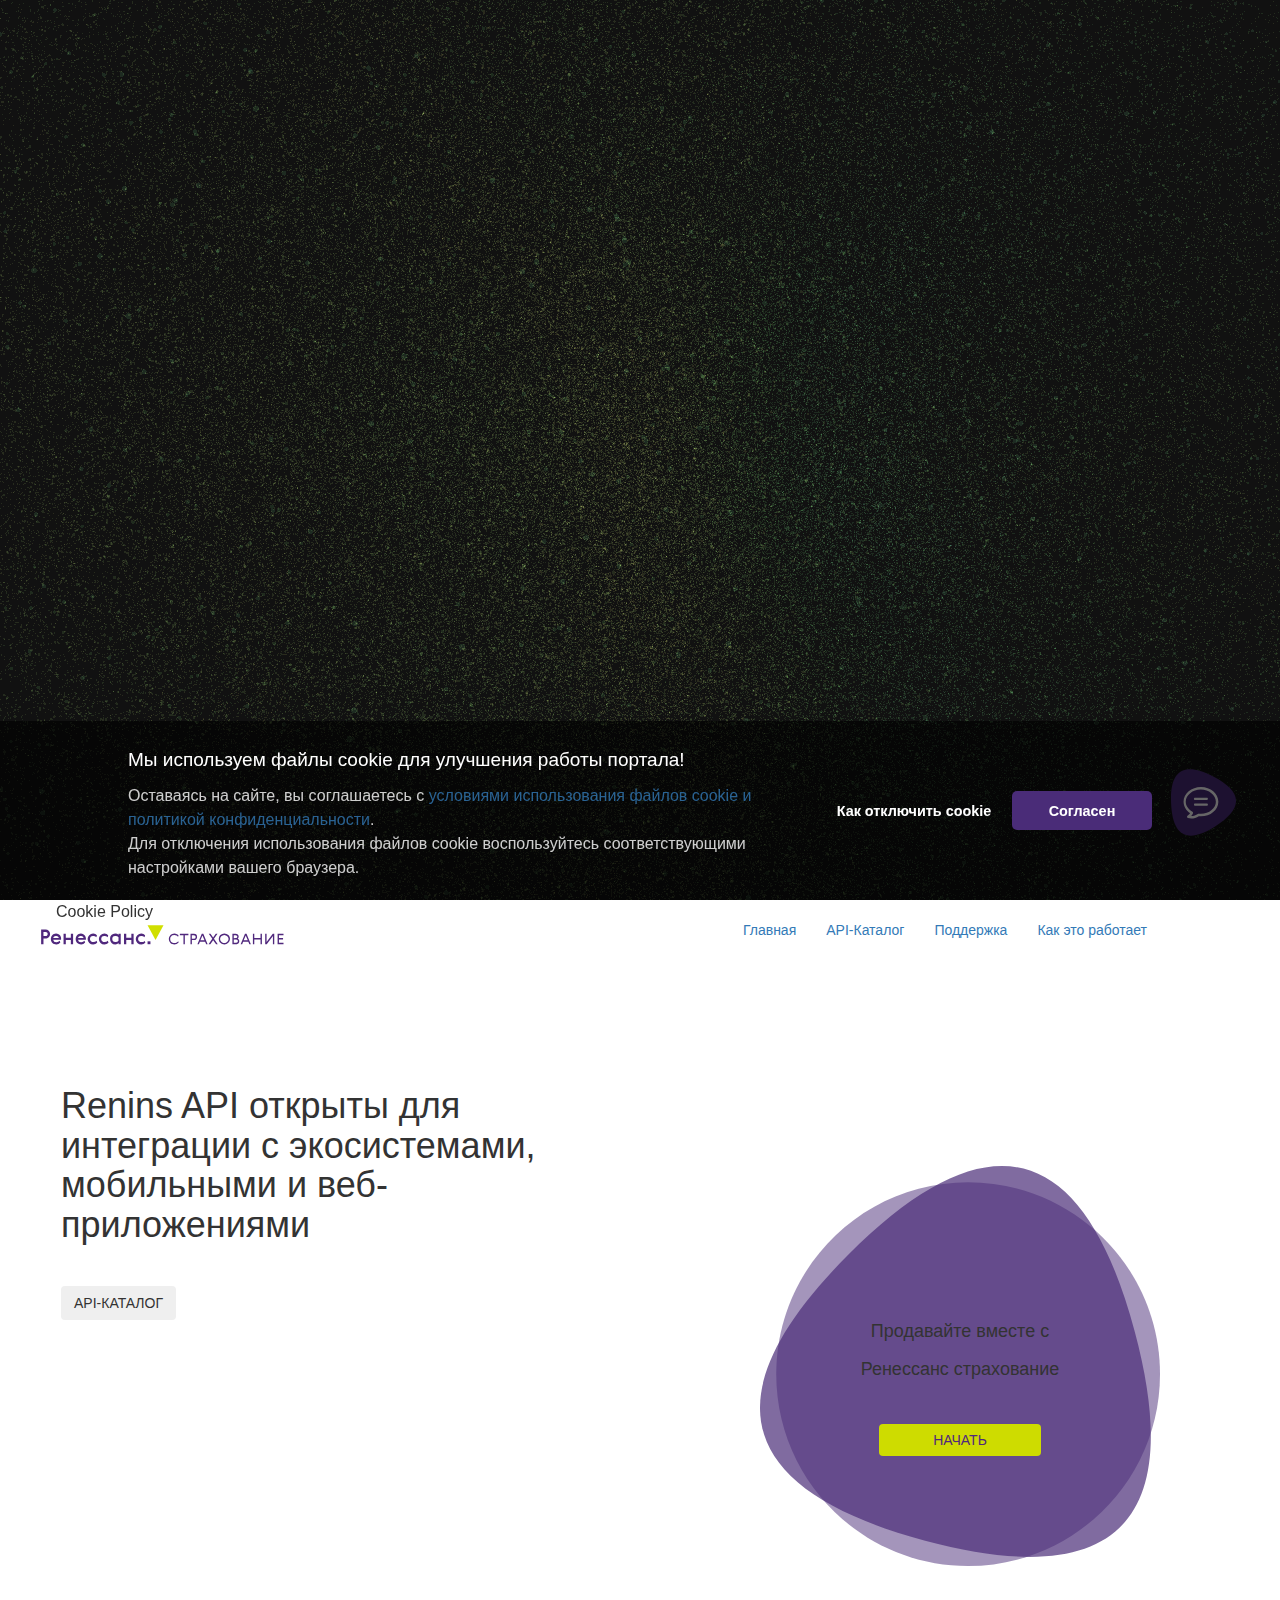
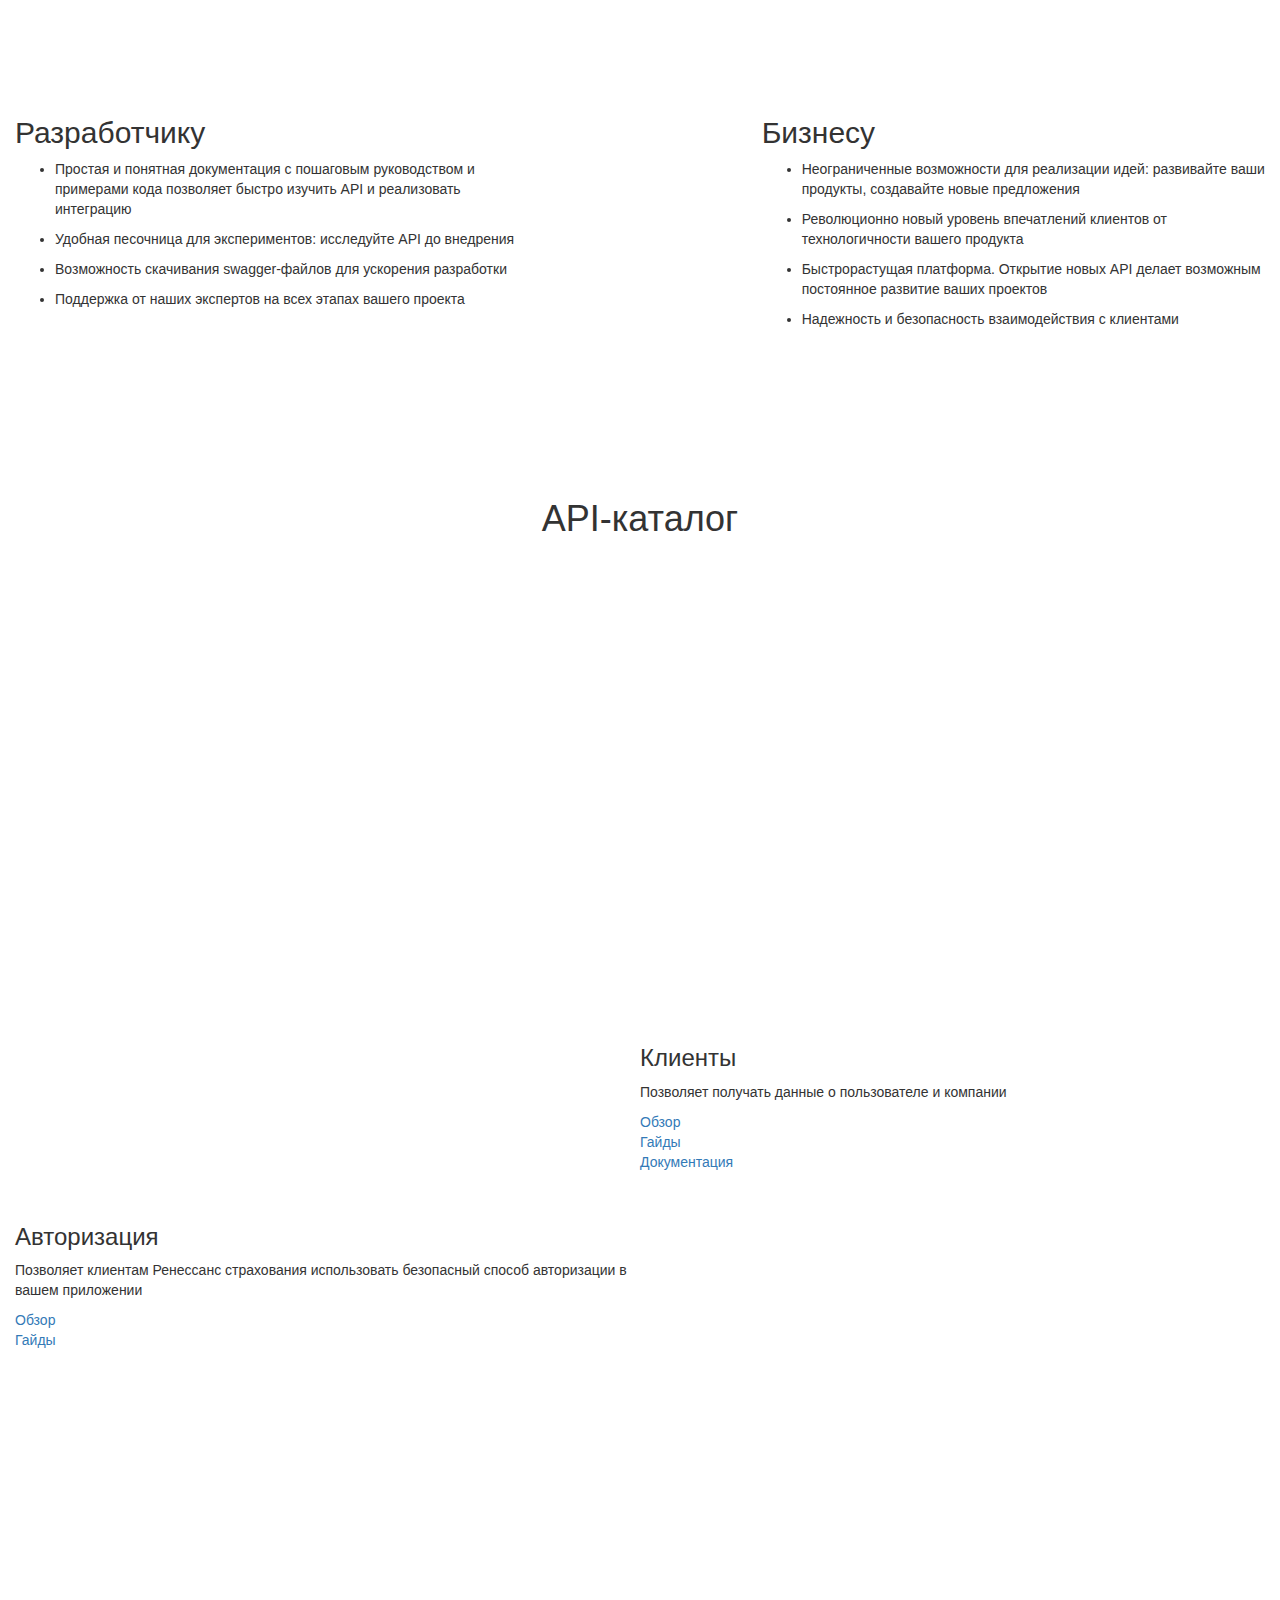
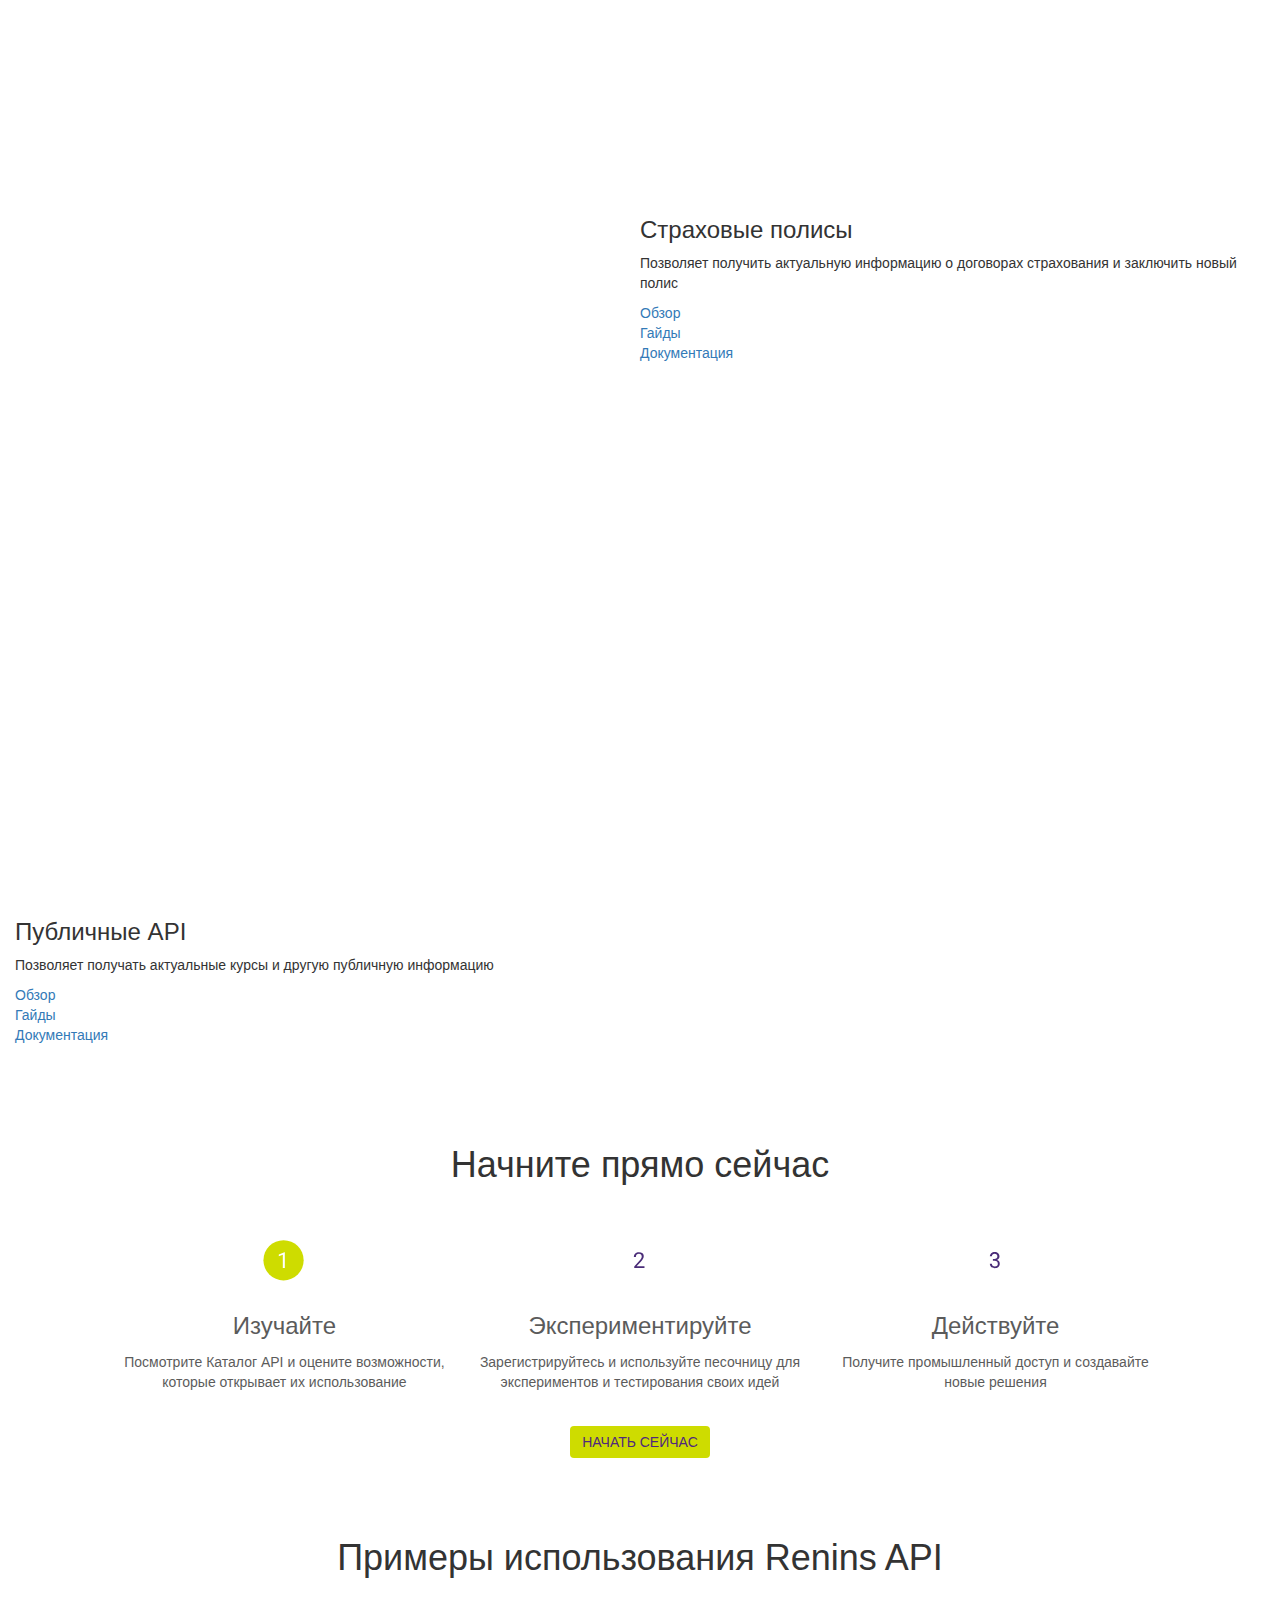
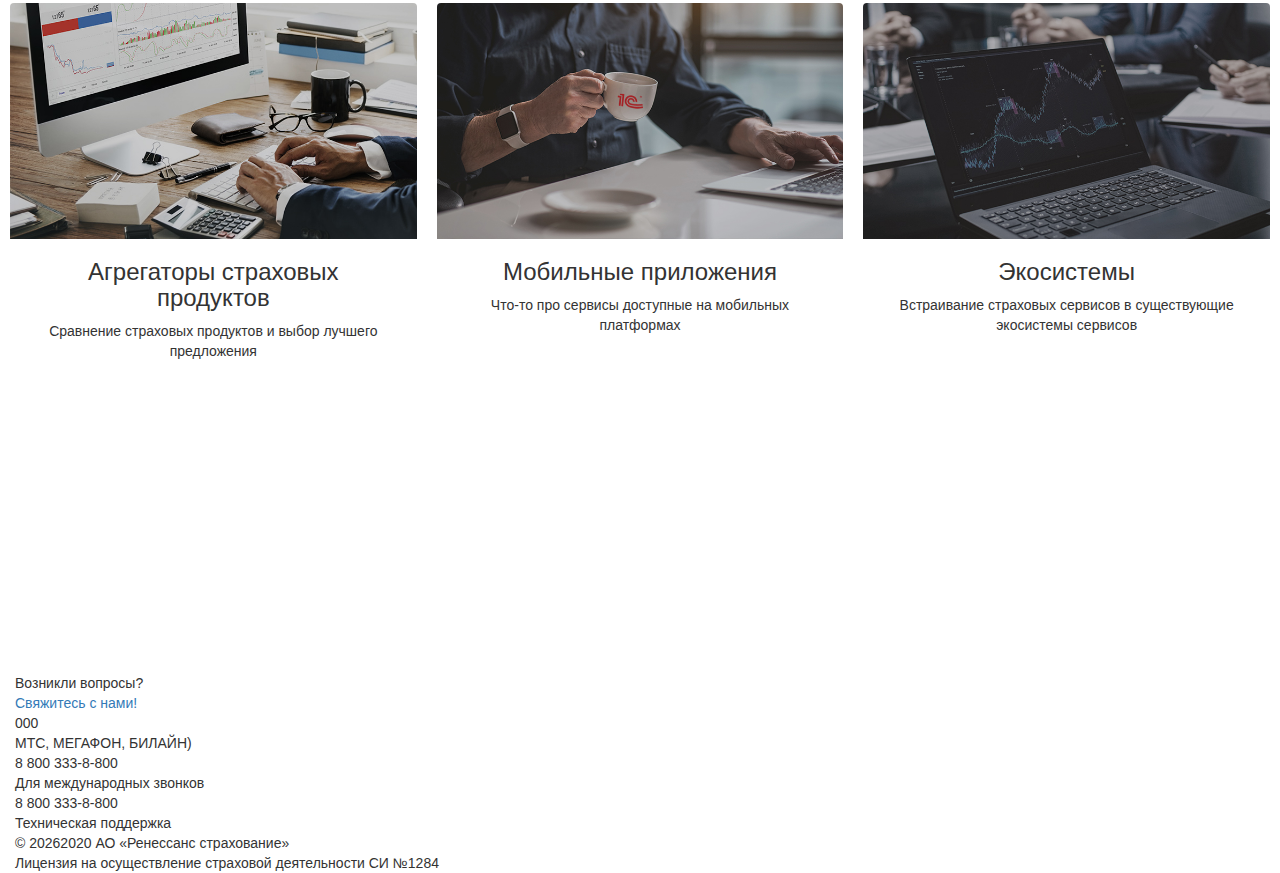
==== commit e4aa4f4e: "Update index.html" ====
--- a/index.html
+++ b/index.html
@@ -256,7 +256,7 @@
                 <h4 class="begin-label__header">
                     Продавайте вместе с Ренессанс страхование</h4>
                 
-                <button type="button" class="btn btn-atom begin-label__btn-begin remove-margin uppercase" onclick="window.location.href=&#39;/developerhub/site/pages/authenticate.jag?tab=login&#39;">Начать</button>
+                <button type="button" class="btn btn-atom begin-label__btn-begin remove-margin uppercase" onclick="window.location.href=&#39;https://api.renins.com/devportal/services/configs&#39;">Начать</button>
                 
             </div>
         </div>
@@ -582,7 +582,7 @@
             </div>
             <div class="row text-center" style="padding-top: 24px">
                 
-                <button type="button" id="beginNowBtn" onclick="window.location.href=&#39;/developerhub/site/pages/authenticate.jag?tab=login&#39;" class="btn btn-atom uppercase remove-margin">Начать сейчас</button>
+                <button type="button" id="beginNowBtn" onclick="window.location.href=&#39;https://api.renins.com/devportal/services/configs&#39;" class="btn btn-atom uppercase remove-margin">Начать сейчас</button>
                 
             </div>
         </div>
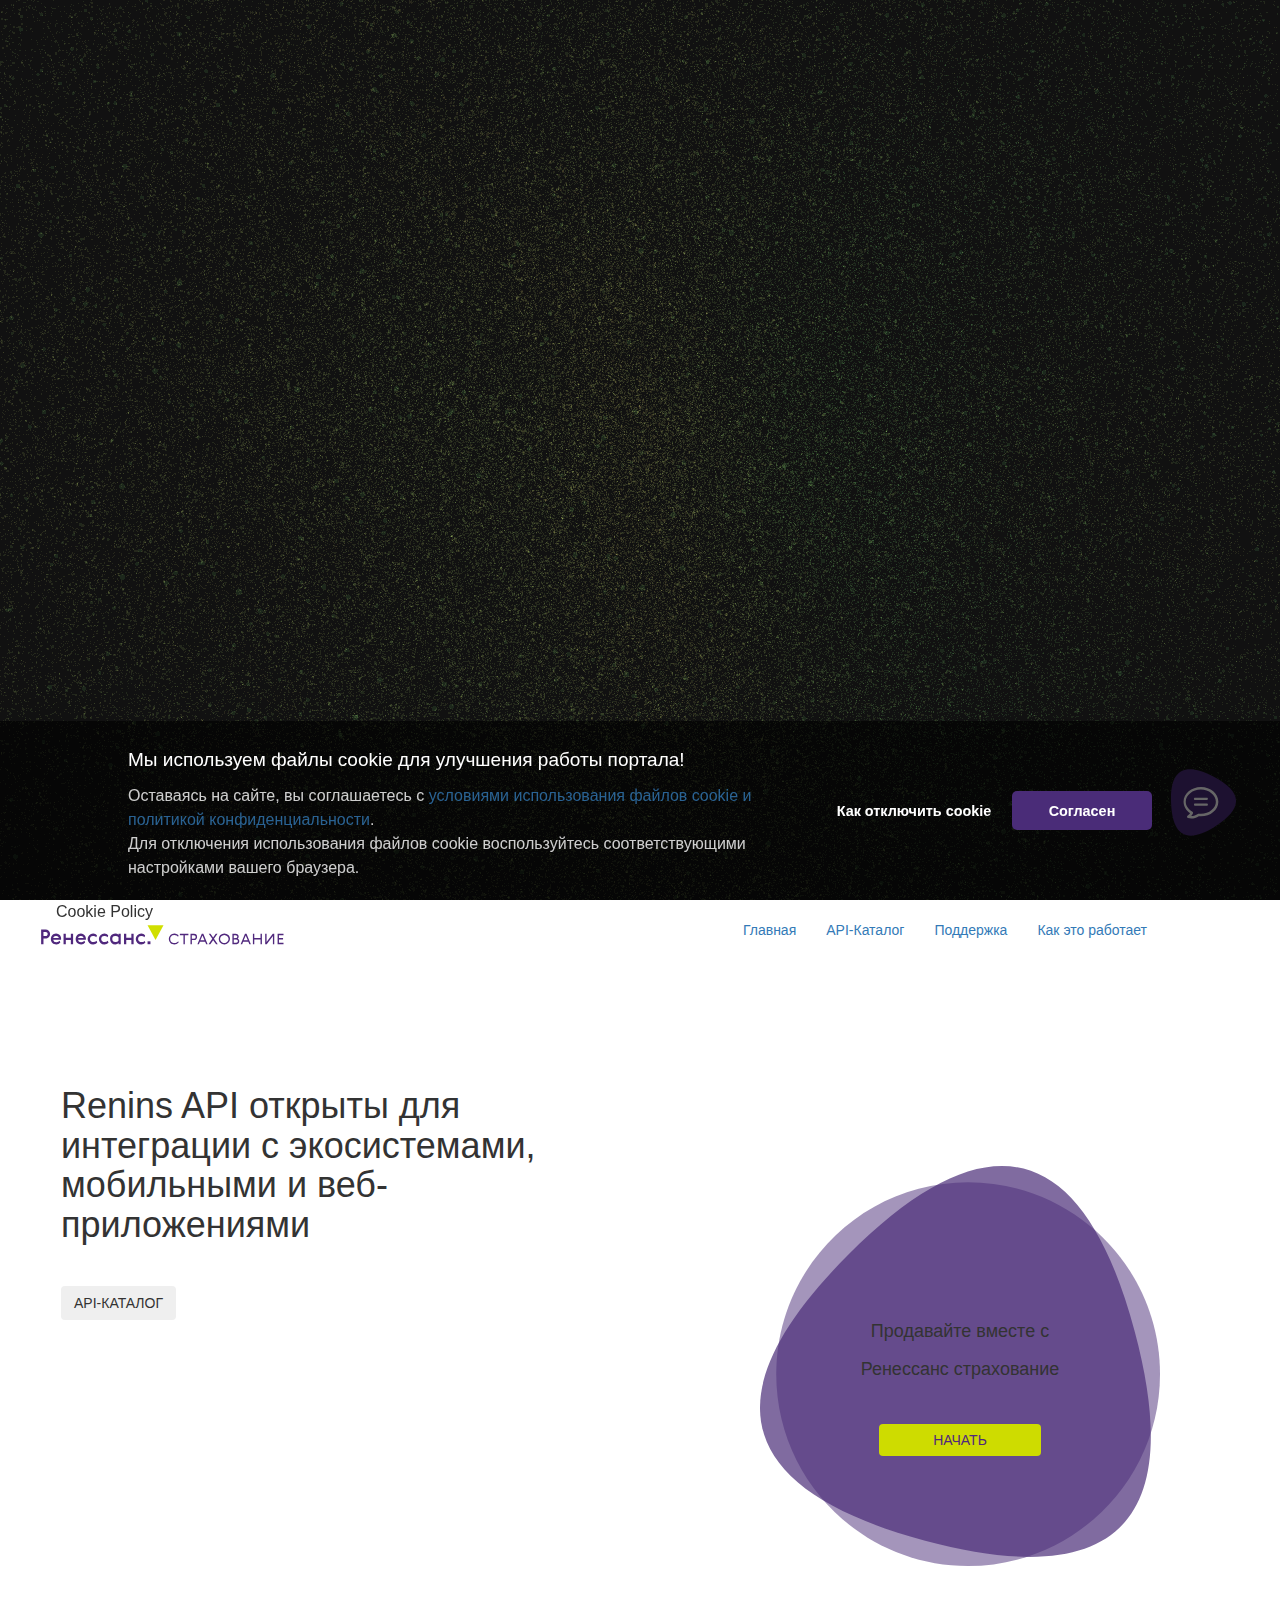
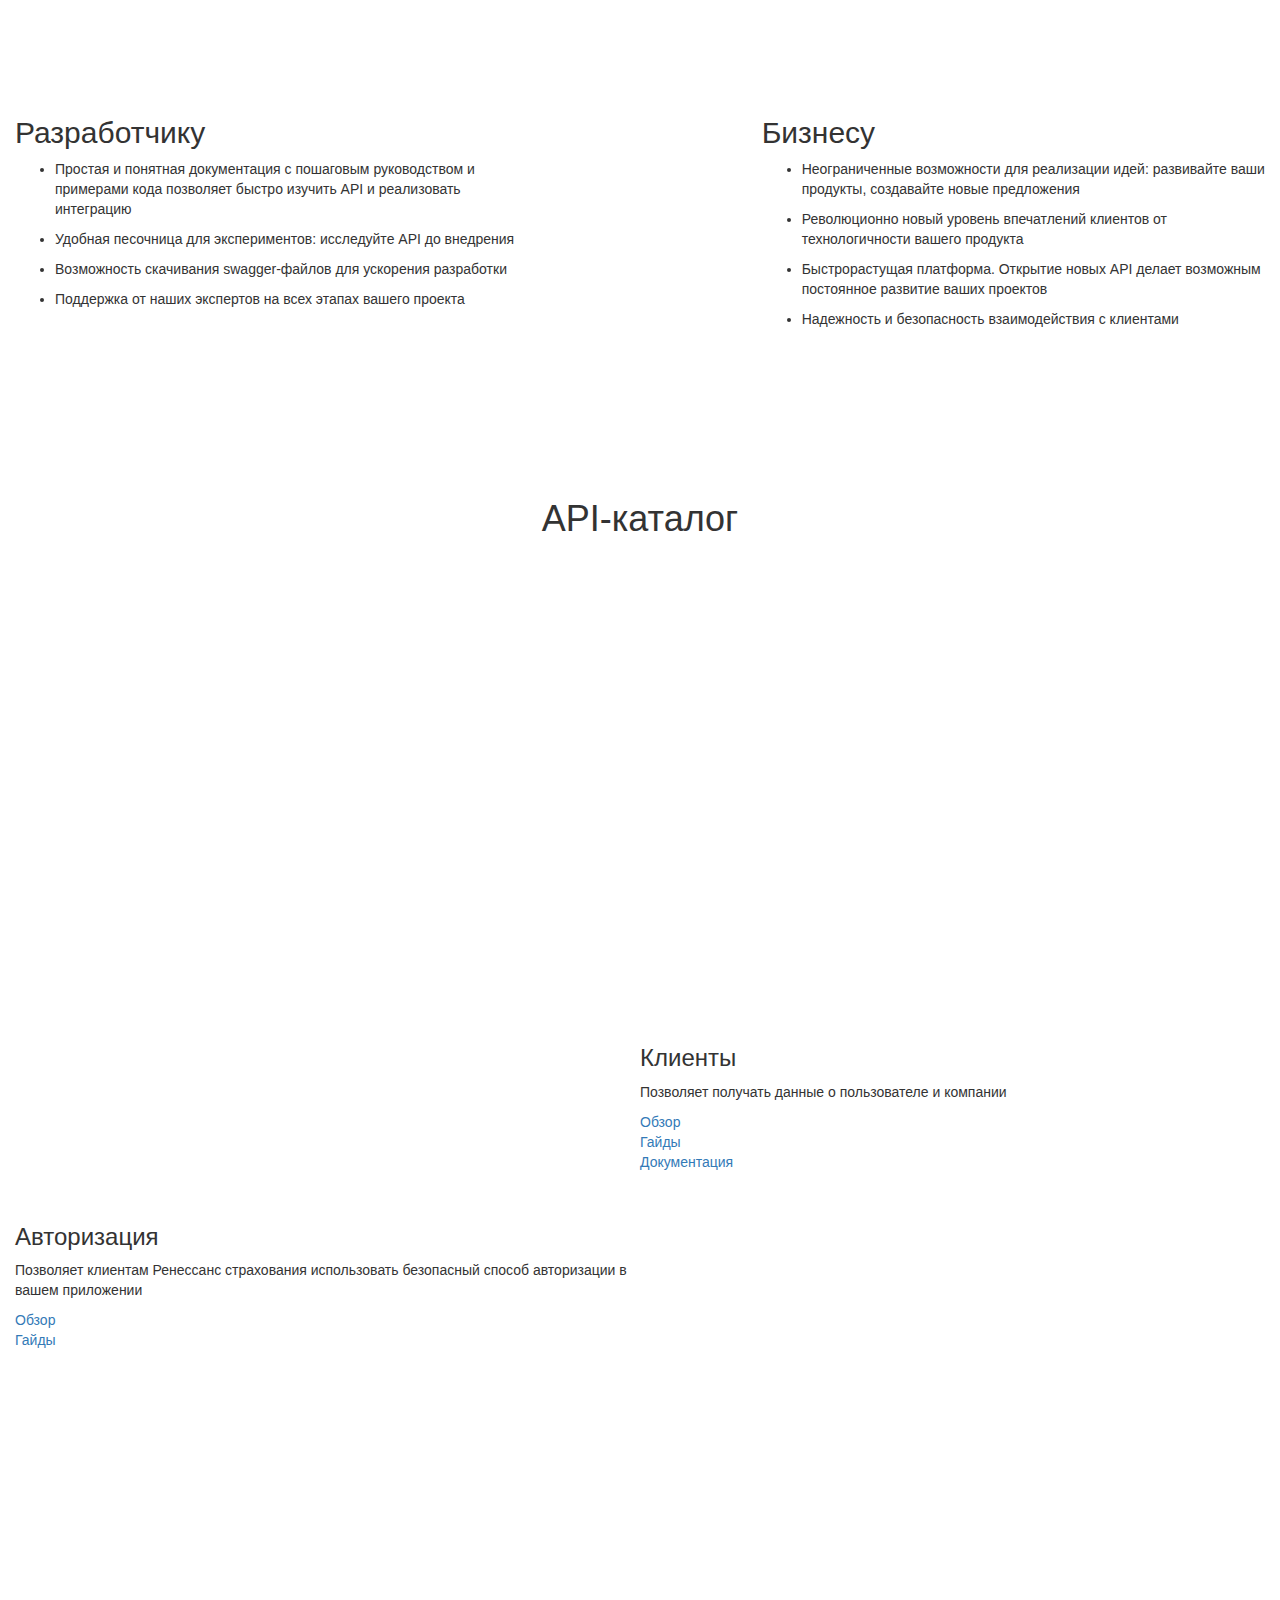
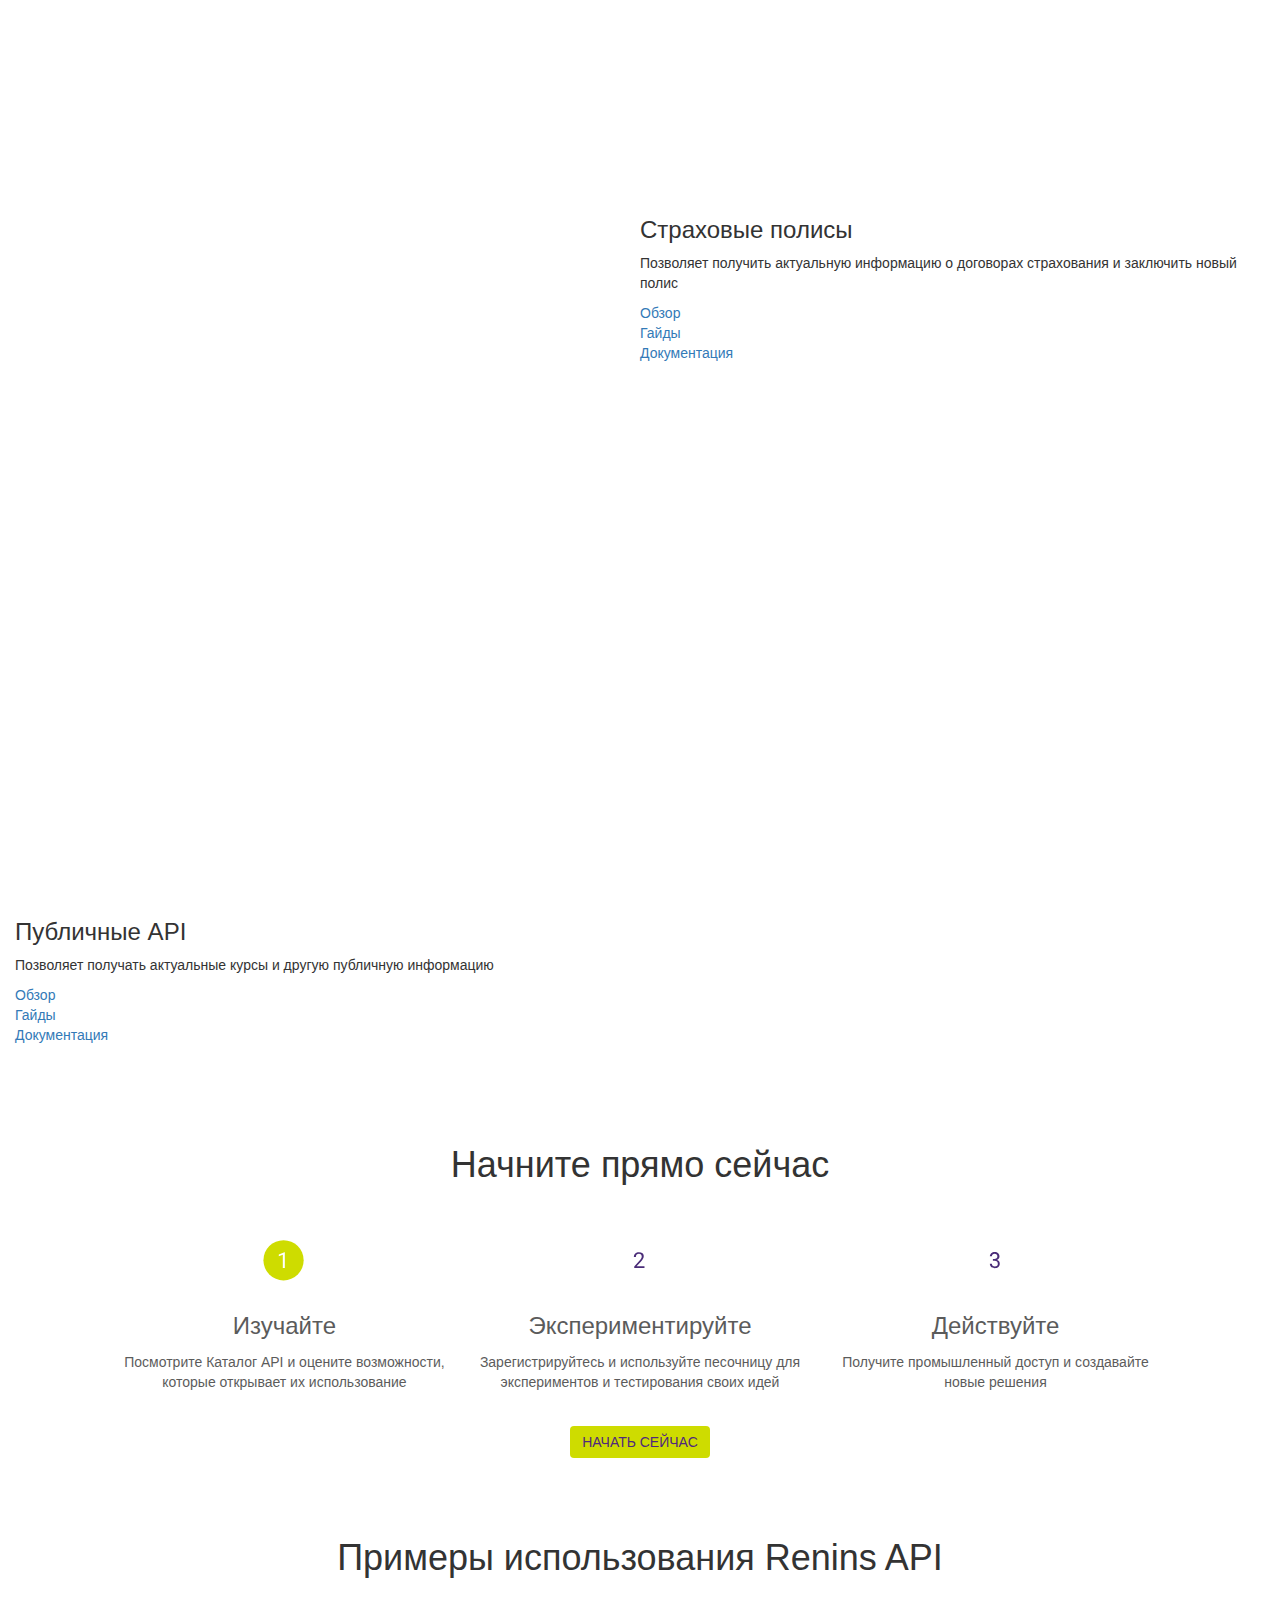
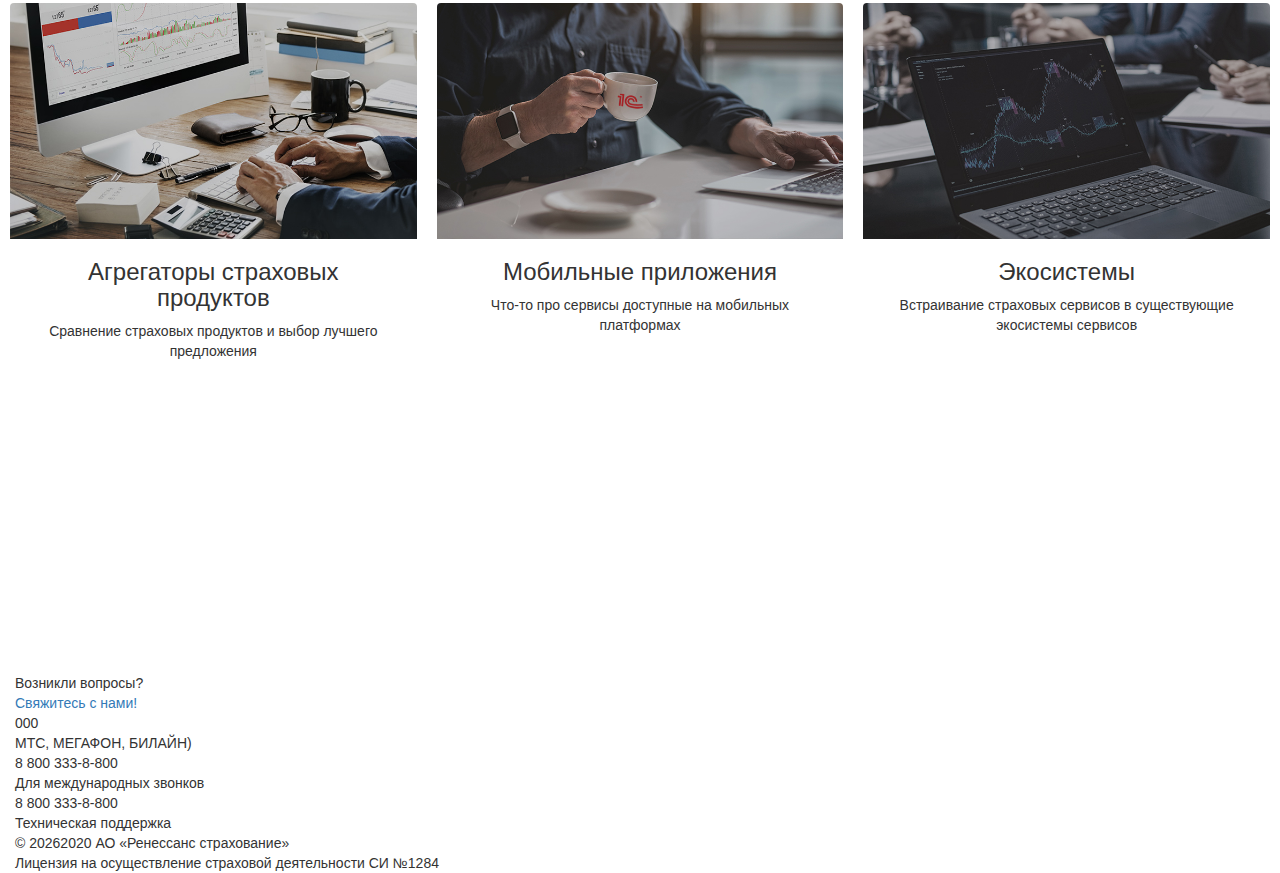
==== commit 51ea477f: "Update index.html" ====
--- a/index.html
+++ b/index.html
@@ -248,7 +248,7 @@
         <div class="col-xs-12 col-lg-6">
             <div class="description-label">
                 <h1 class="description-label__header">Renins API открыты для интеграции с экосистемами, мобильными и веб-приложениями</h1>
-                <button type="button" class="description-label__btn-apis btn btn-transparent uppercase" onclick="window.location.href=&#39;/developerhub/site/pages/api-catalog-all.jag&#39;">API-каталог</button>
+                <button type="button" class="description-label__btn-apis btn btn-transparent uppercase" onclick="window.location.href=&#39;https://api.renins.com/devportal/apis&#39;">API-каталог</button>
             </div>
         </div>
         <div class="col-xs-12 col-lg-6 text-center">
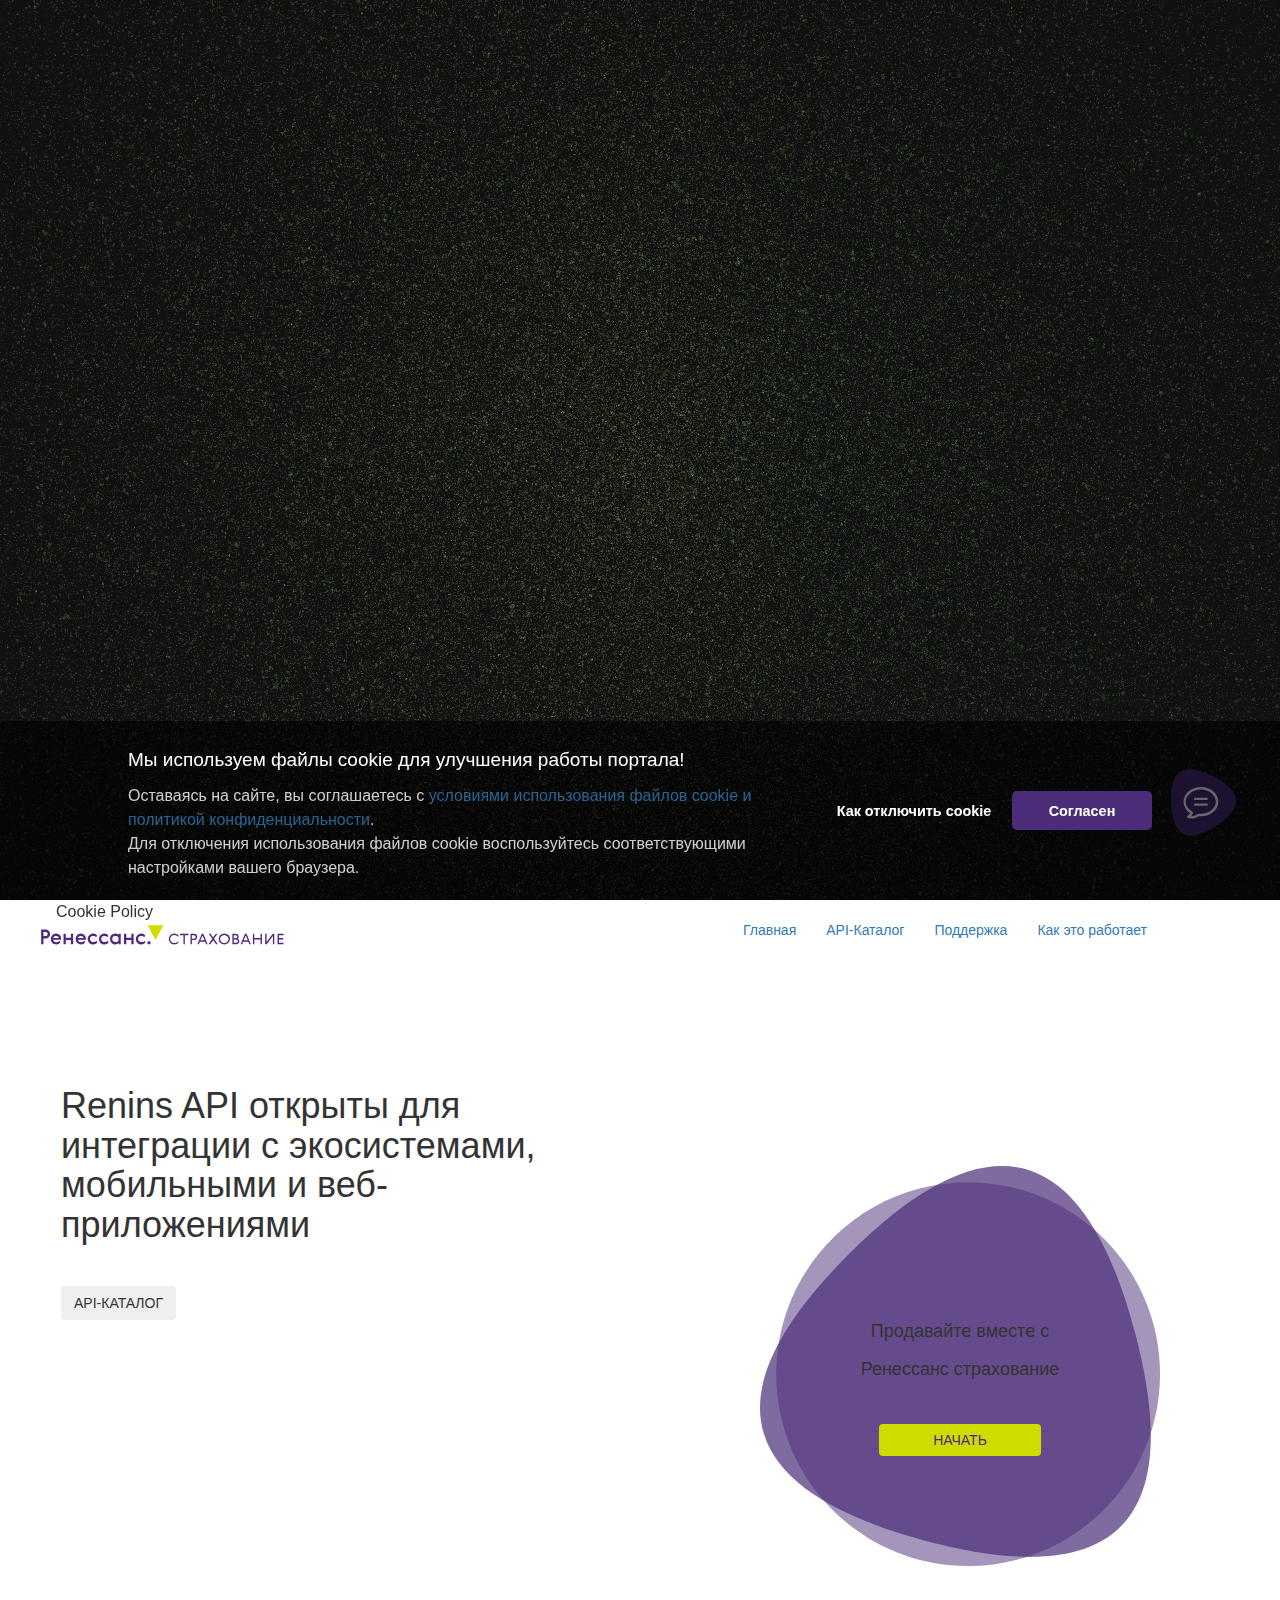
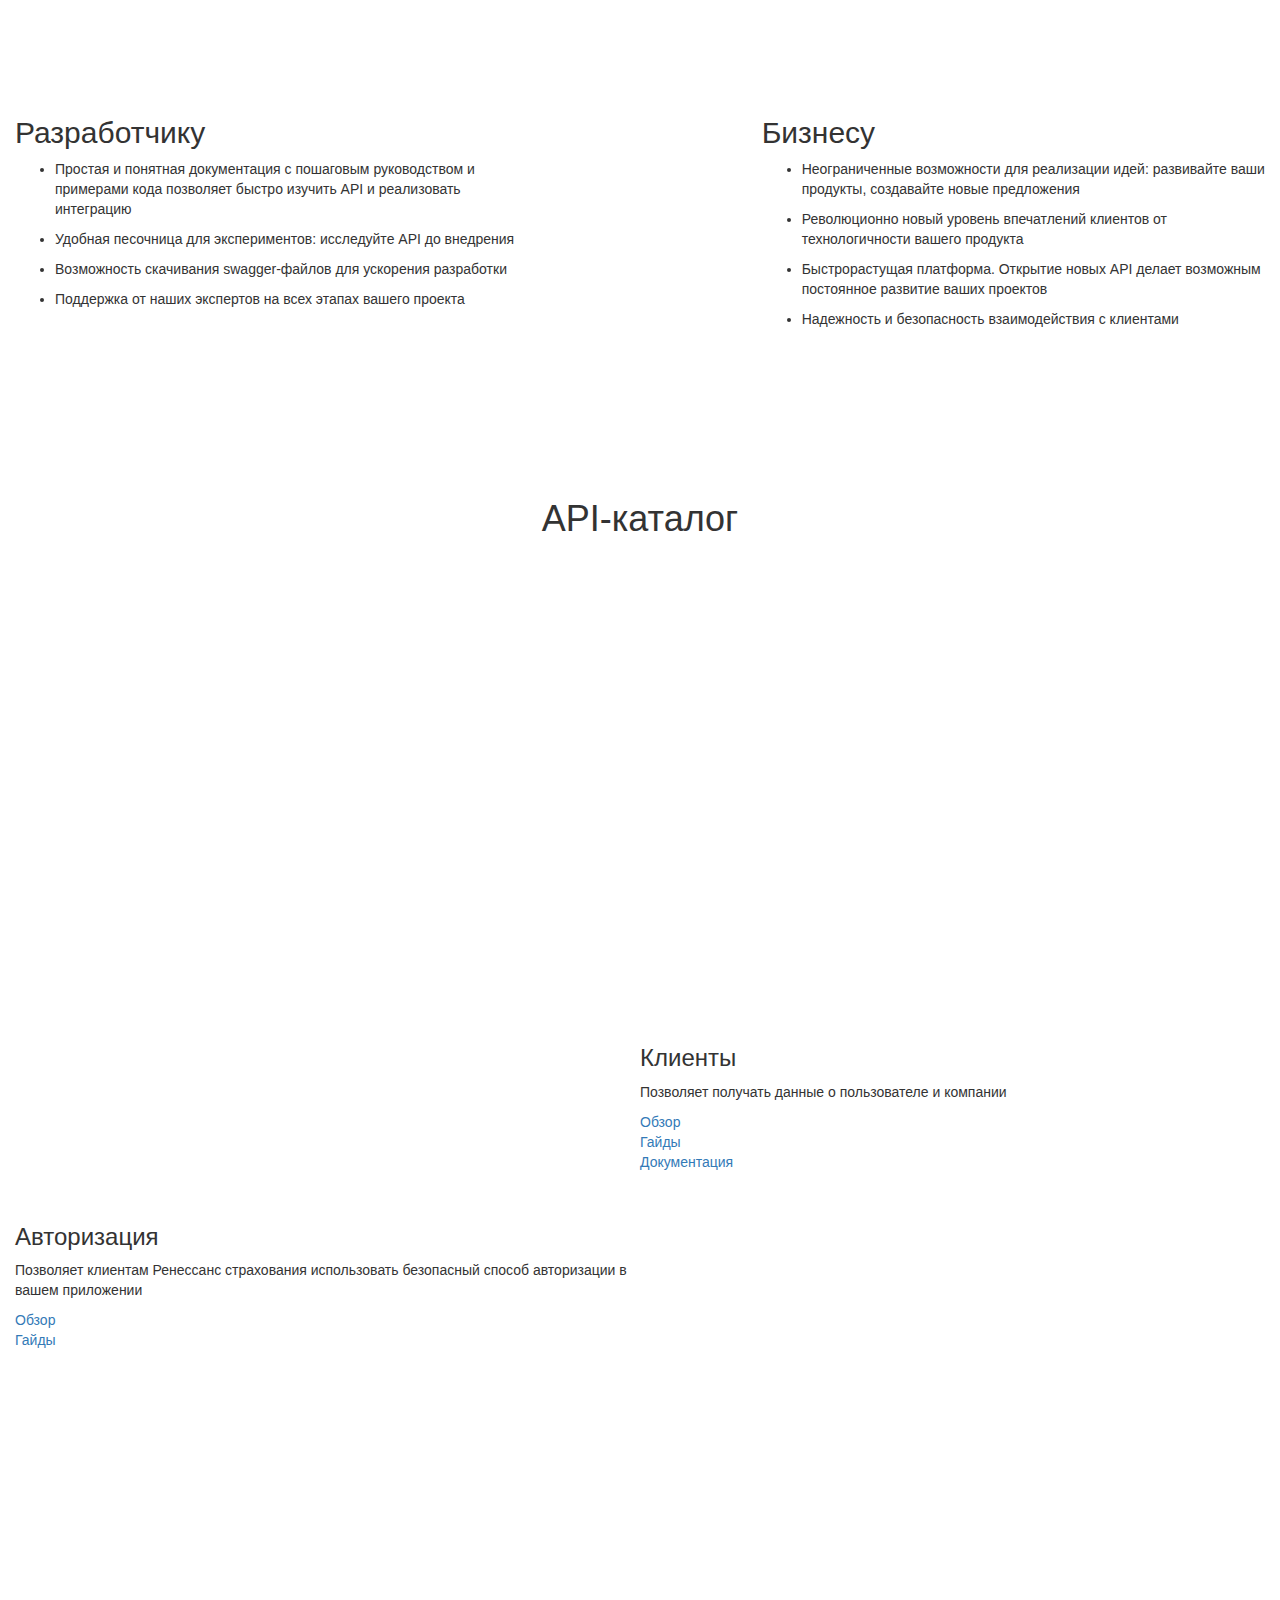
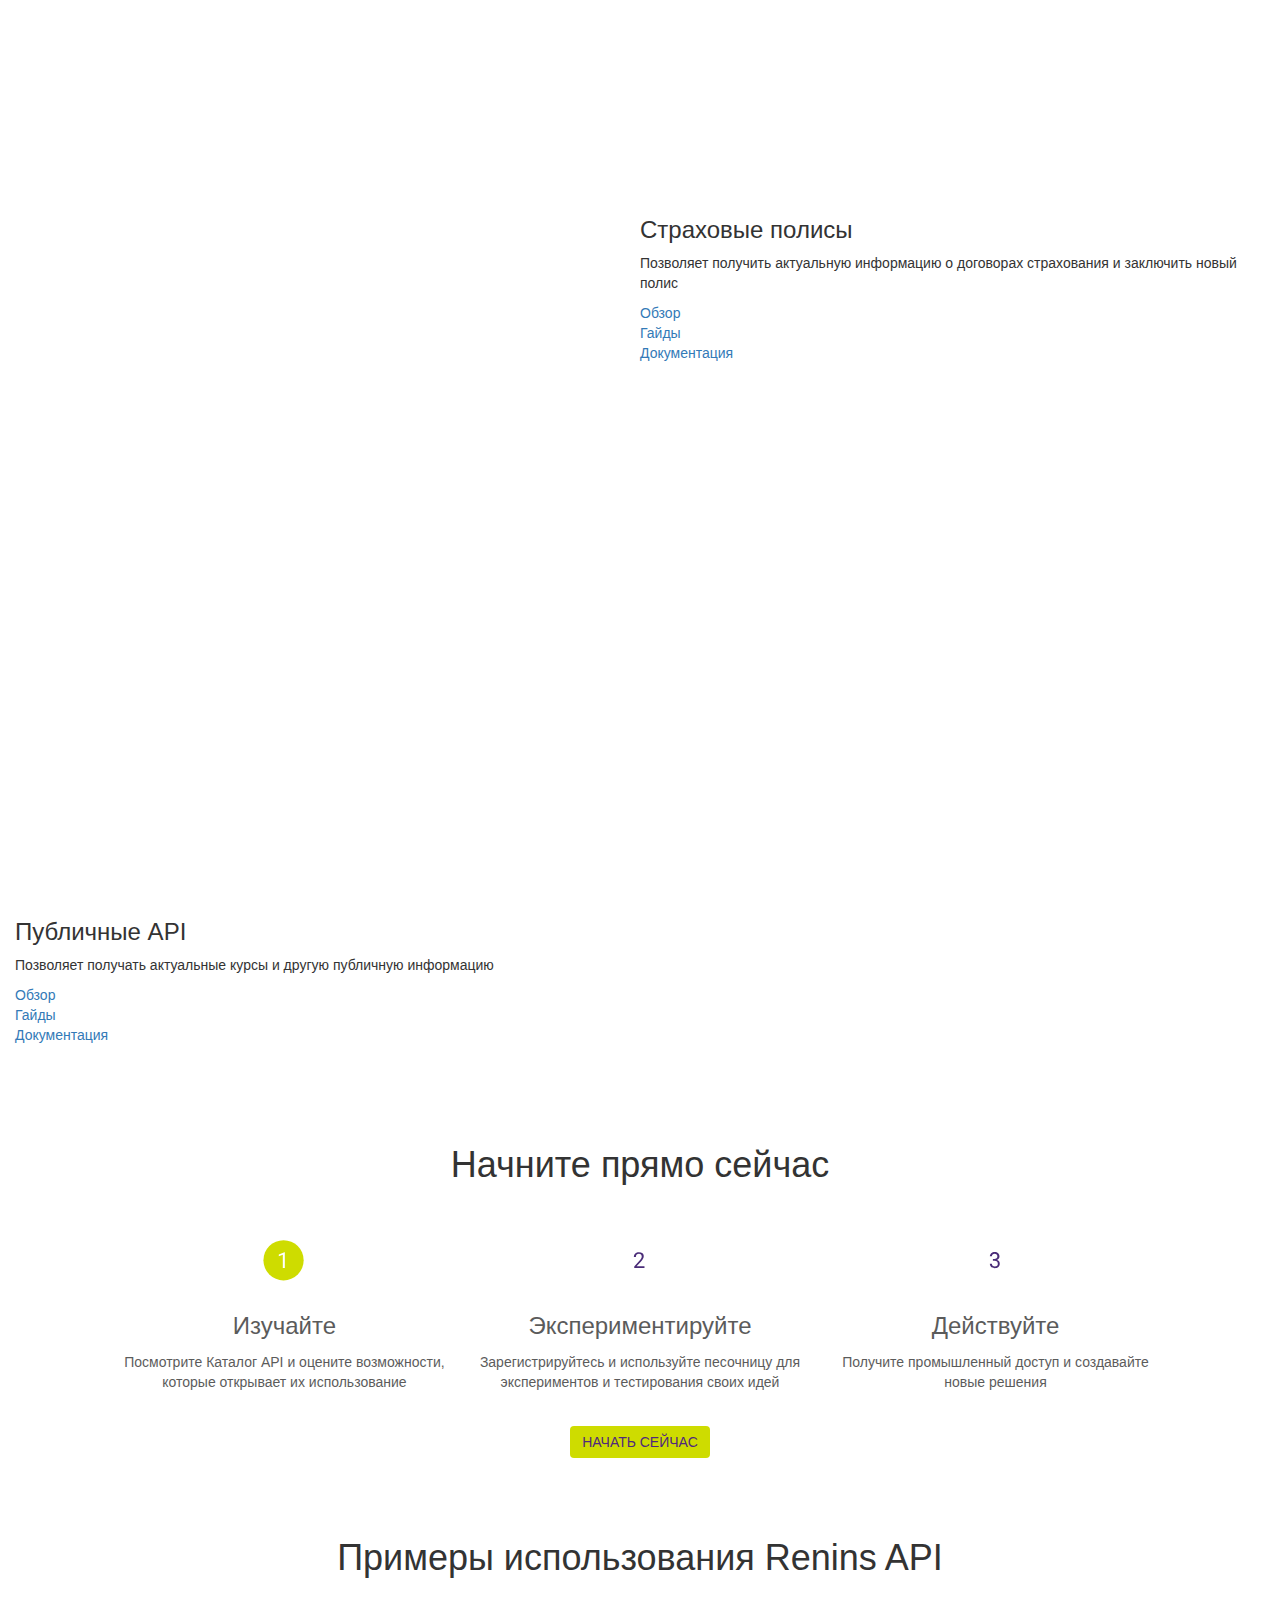
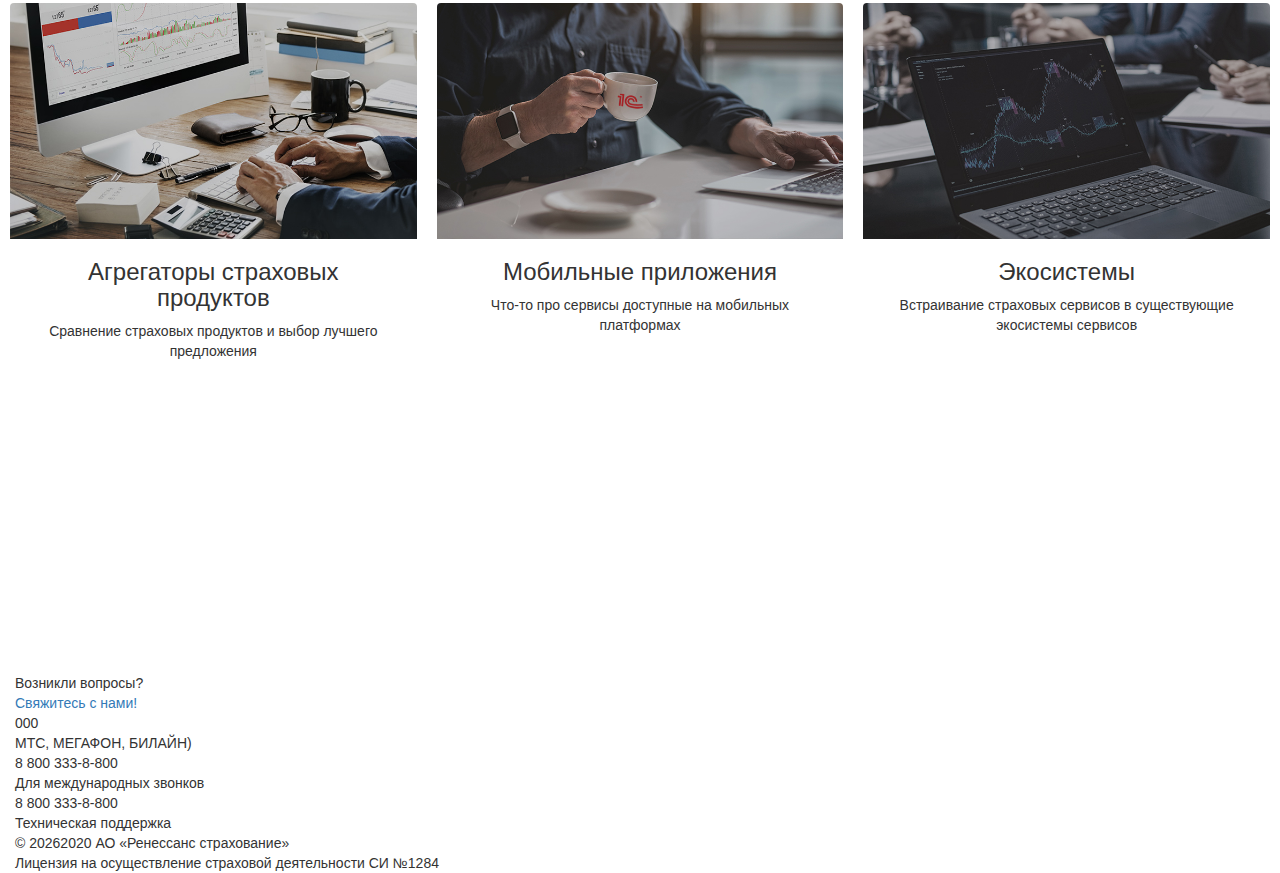
==== commit c40f11da: "Update index.html" ====
--- a/index.html
+++ b/index.html
@@ -195,7 +195,7 @@
 
 						<li class=""><a title="API-Каталог" href="https://api.renins.com/devportal/apis"><span>API-Каталог</span></a>
 						</li>
-						<li class=""><a title="Поддержка" href="https://developerhub.Reninsbank.by/developerhub/site/pages/feedback.jag"><span>Поддержка</span></a>
+						<li class=""><a title="Поддержка" href="/feedback.html"><span>Поддержка</span></a>
 						</li>
 						<li class=""><a title="Как это работает" href="https://developerhub.Reninsbank.by/developerhub/site/pages/faq.jag"><span>Как это работает</span></a>
 						</li>
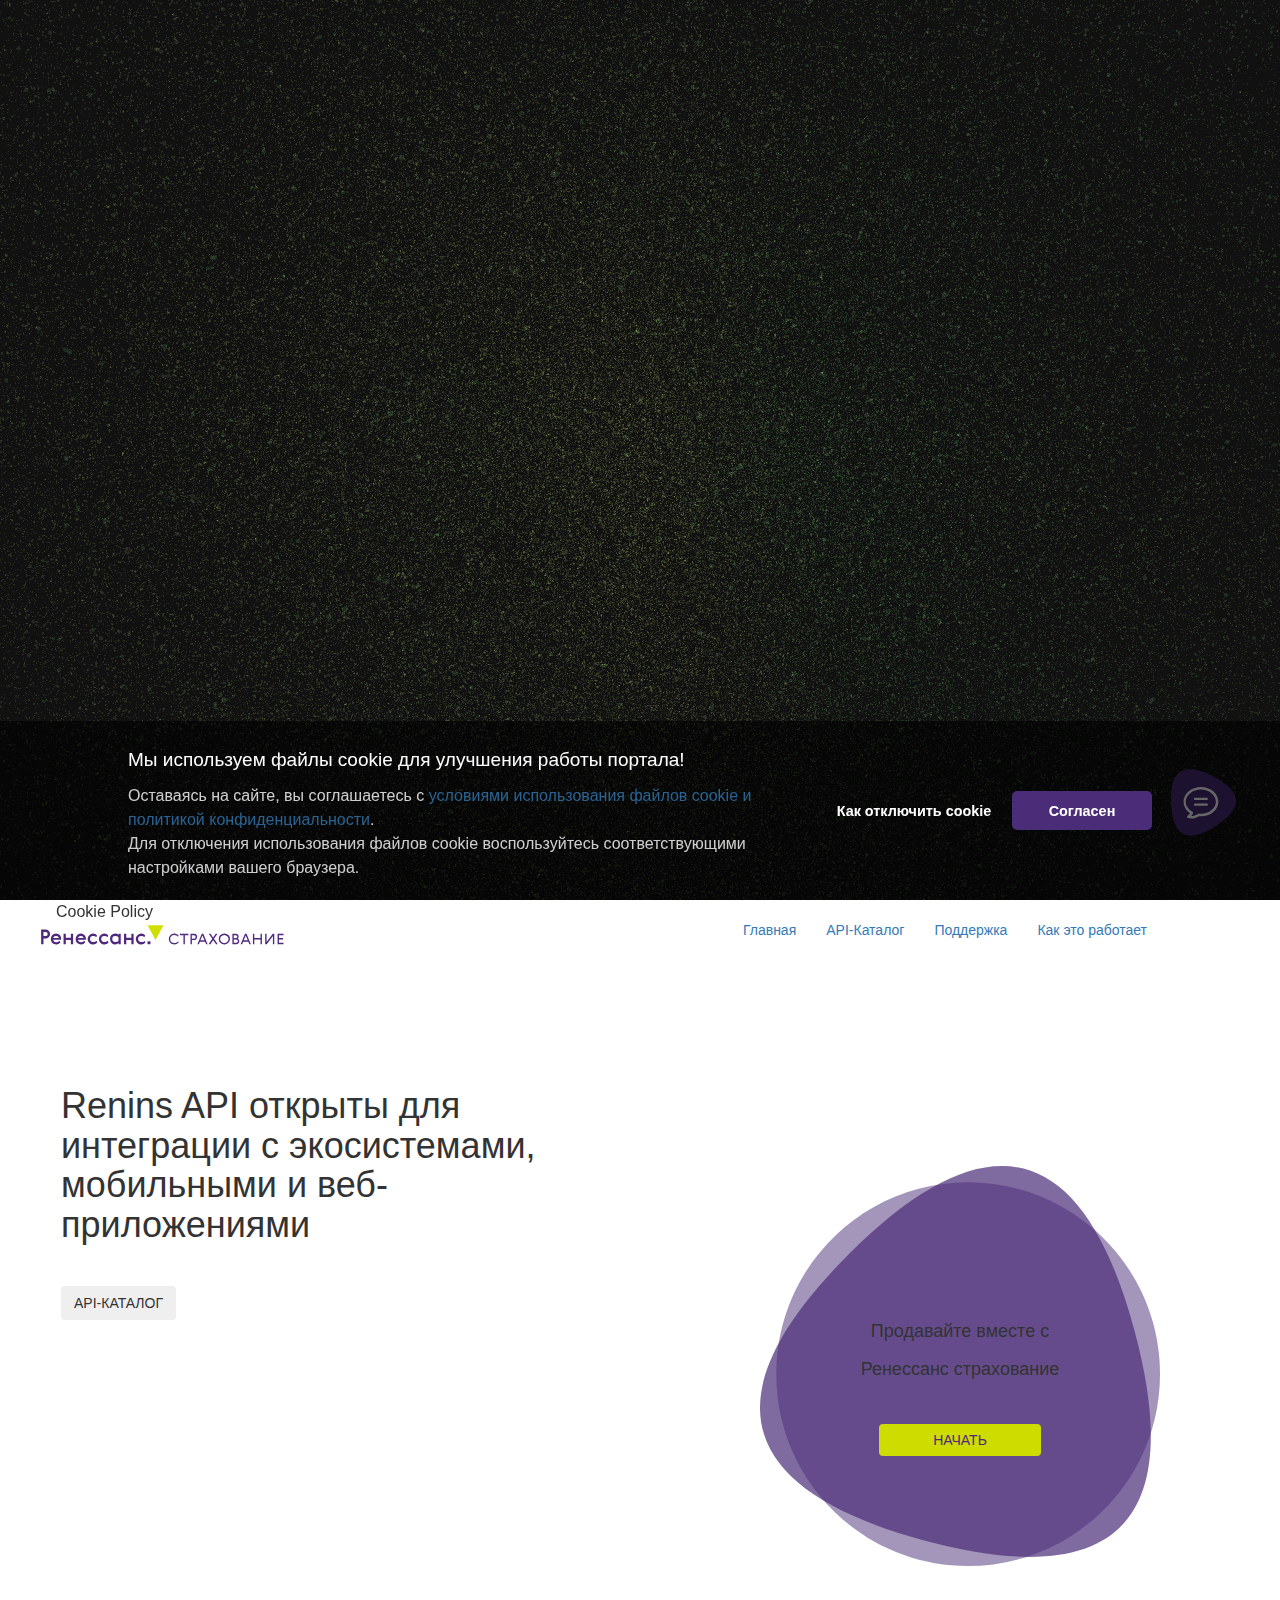
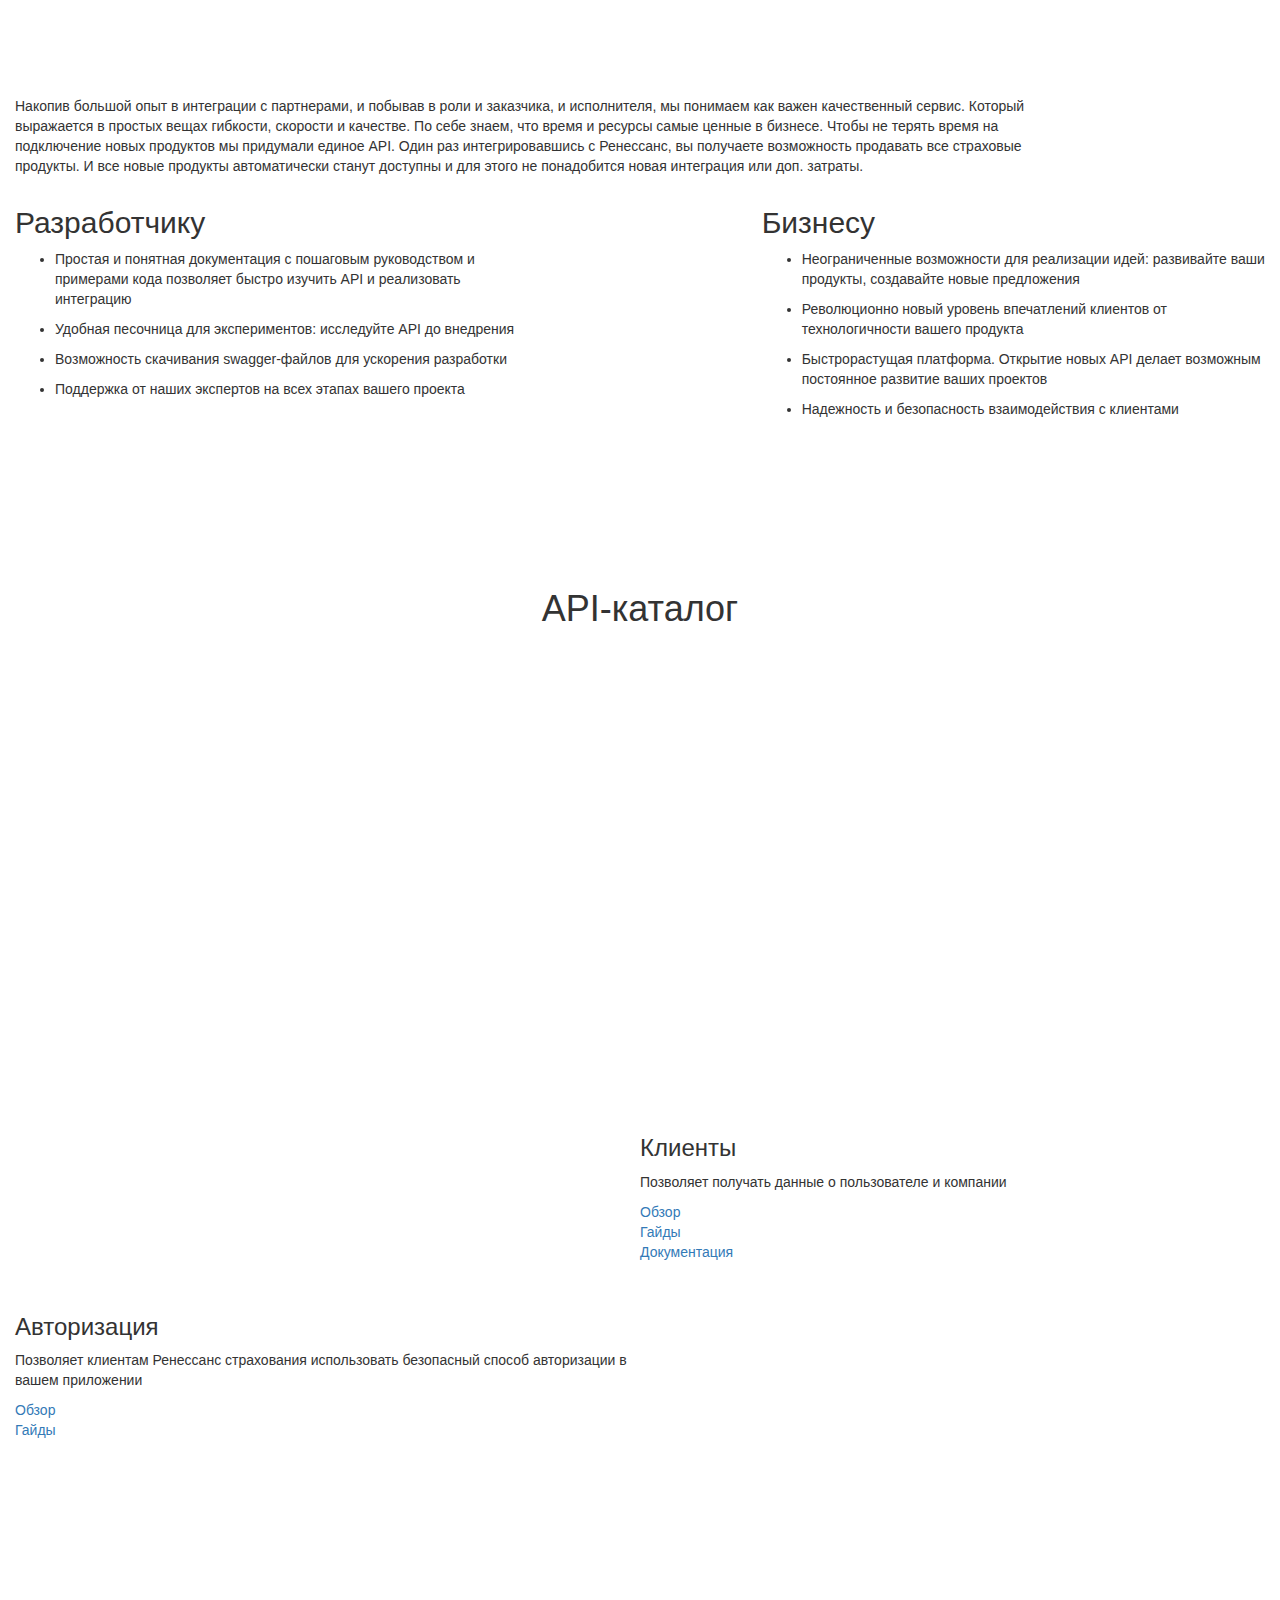
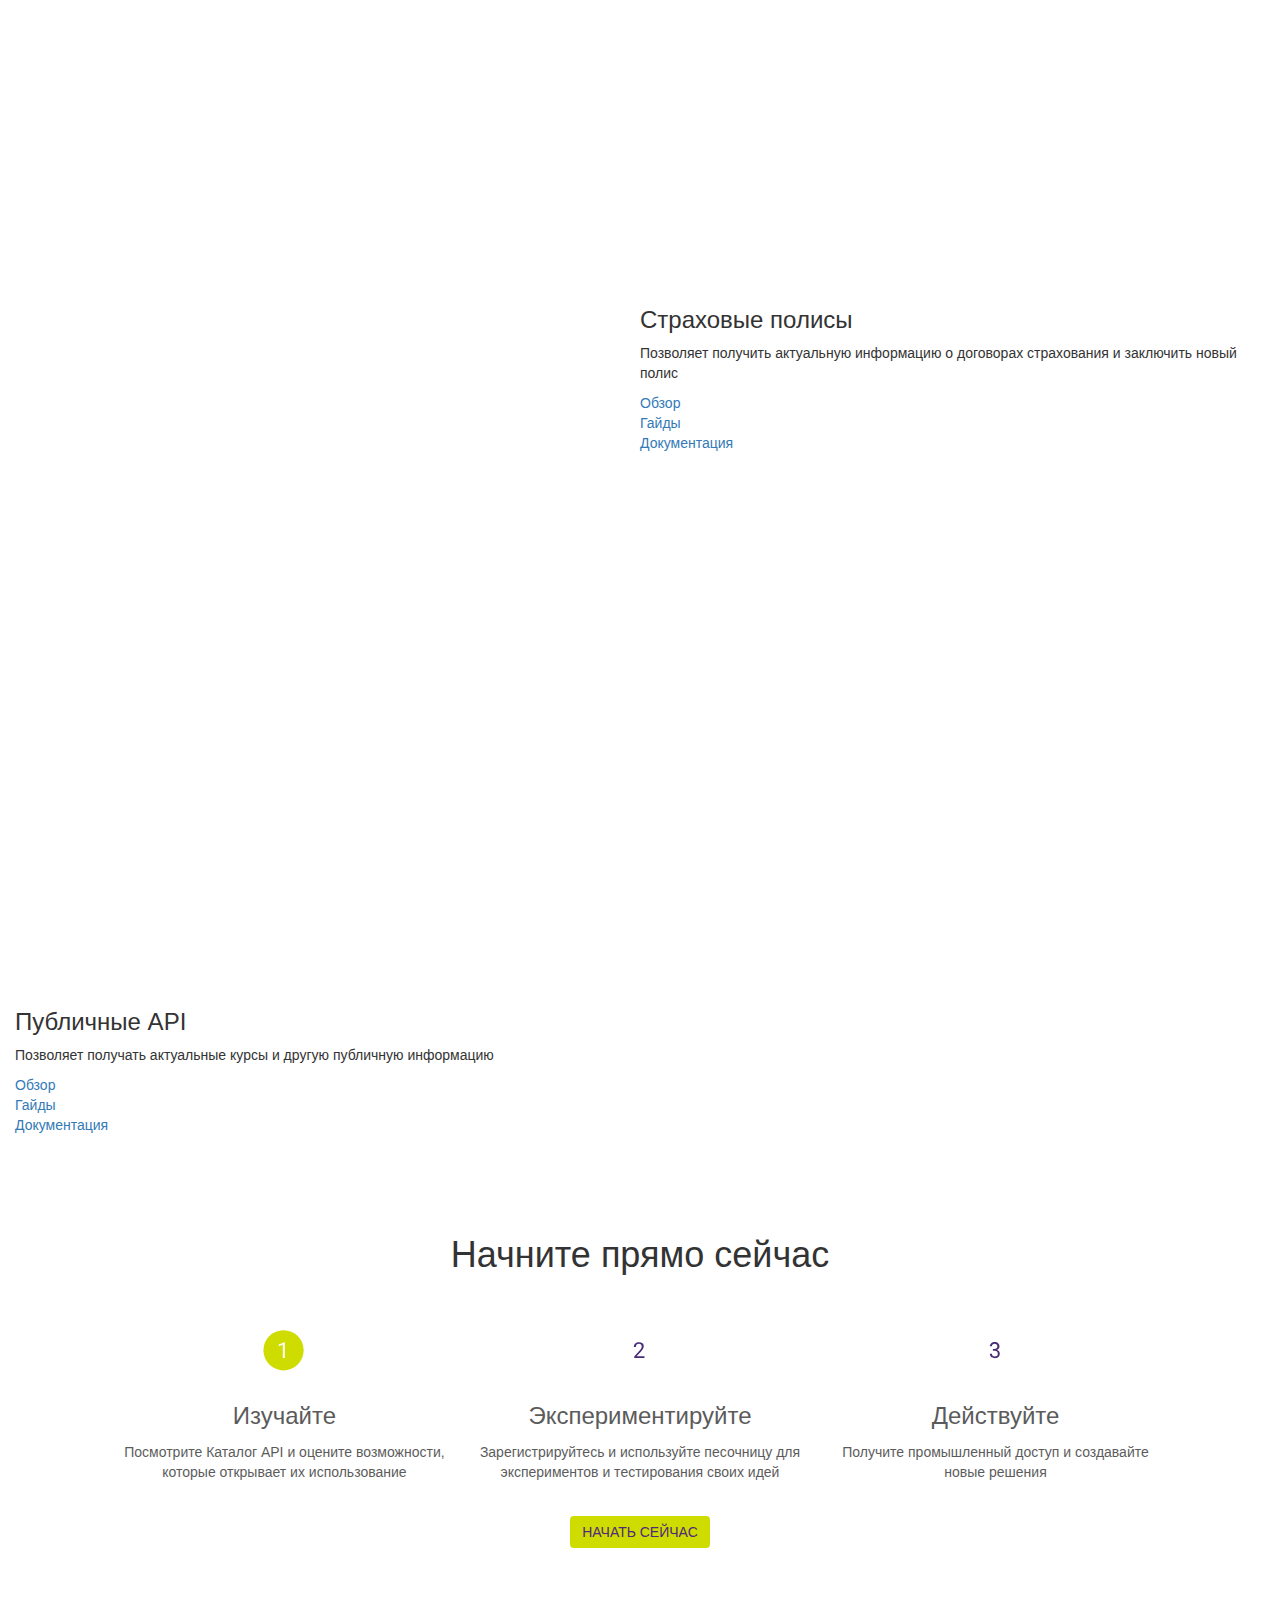
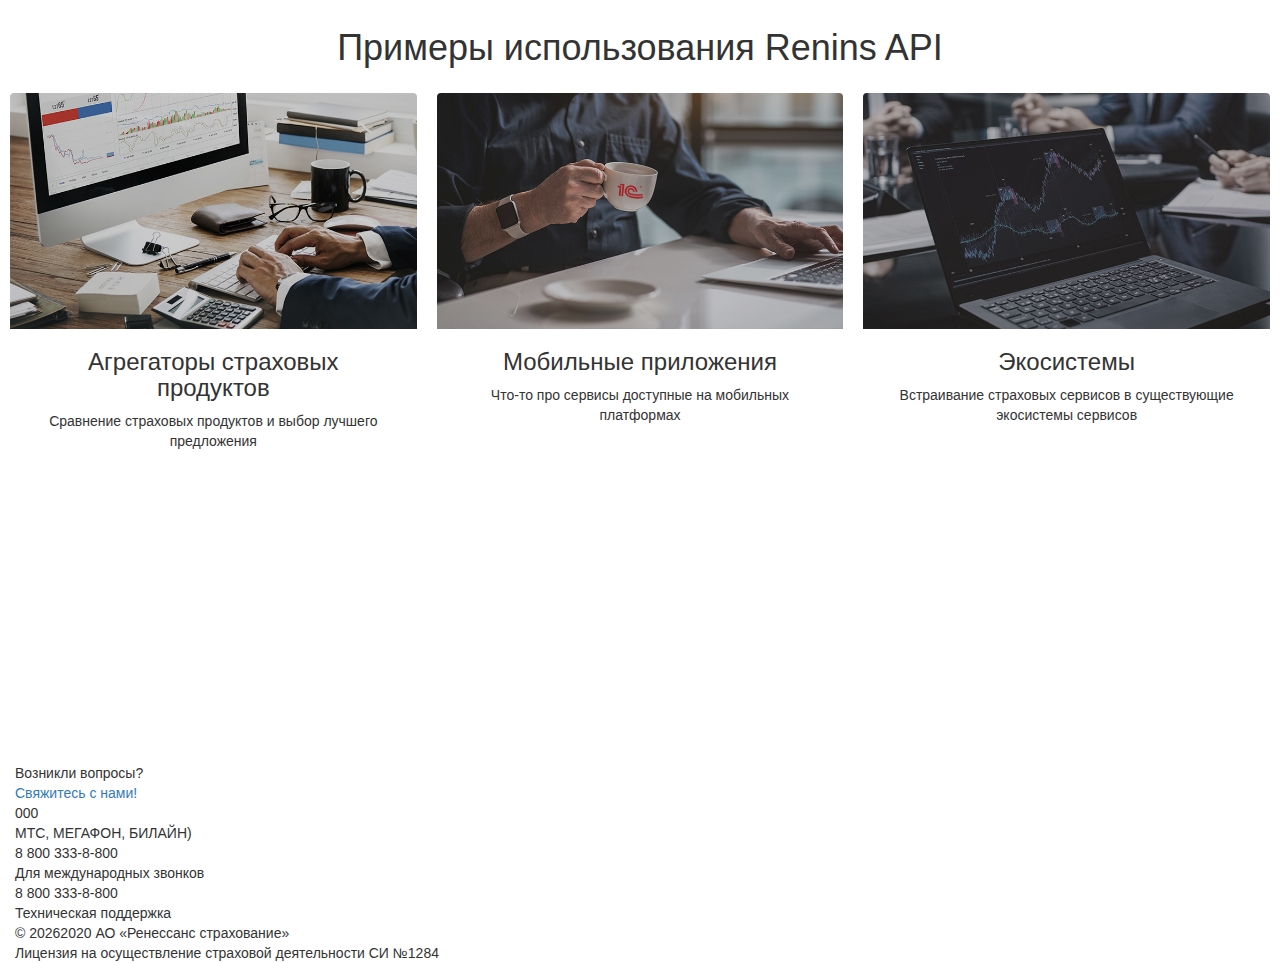
==== commit fa179dc1: "Update index.html" ====
--- a/index.html
+++ b/index.html
@@ -261,6 +261,19 @@
             </div>
         </div>
     </div>
+	<div class="row" style="">
+        <div class="Renins-list col-xs-24 col-lg-10">
+            
+            <p class="Renins-list__list__item__text">Накопив большой опыт в интеграции с партнерами, и побывав в  роли и заказчика, и исполнителя, мы понимаем как важен качественный сервис.
+Который выражается в простых вещах  гибкости, скорости и качестве.
+По себе знаем, что время и ресурсы самые ценные в  бизнесе. 
+Чтобы не терять время на подключение новых продуктов мы придумали единое API. Один раз  интегрировавшись с Ренессанс, вы получаете возможность продавать все страховые продукты.
+И все новые продукты  автоматически станут доступны и для этого не понадобится новая интеграция или доп. затраты.
+
+</p>
+        </div>
+        
+    </div>
     <div class="row" style="margin-bottom: 140px;">
         <div class="Renins-list Renins-list_developer col-xs-12 col-lg-5">
             <h2 class="Renins-list__header">Разработчику</h2>
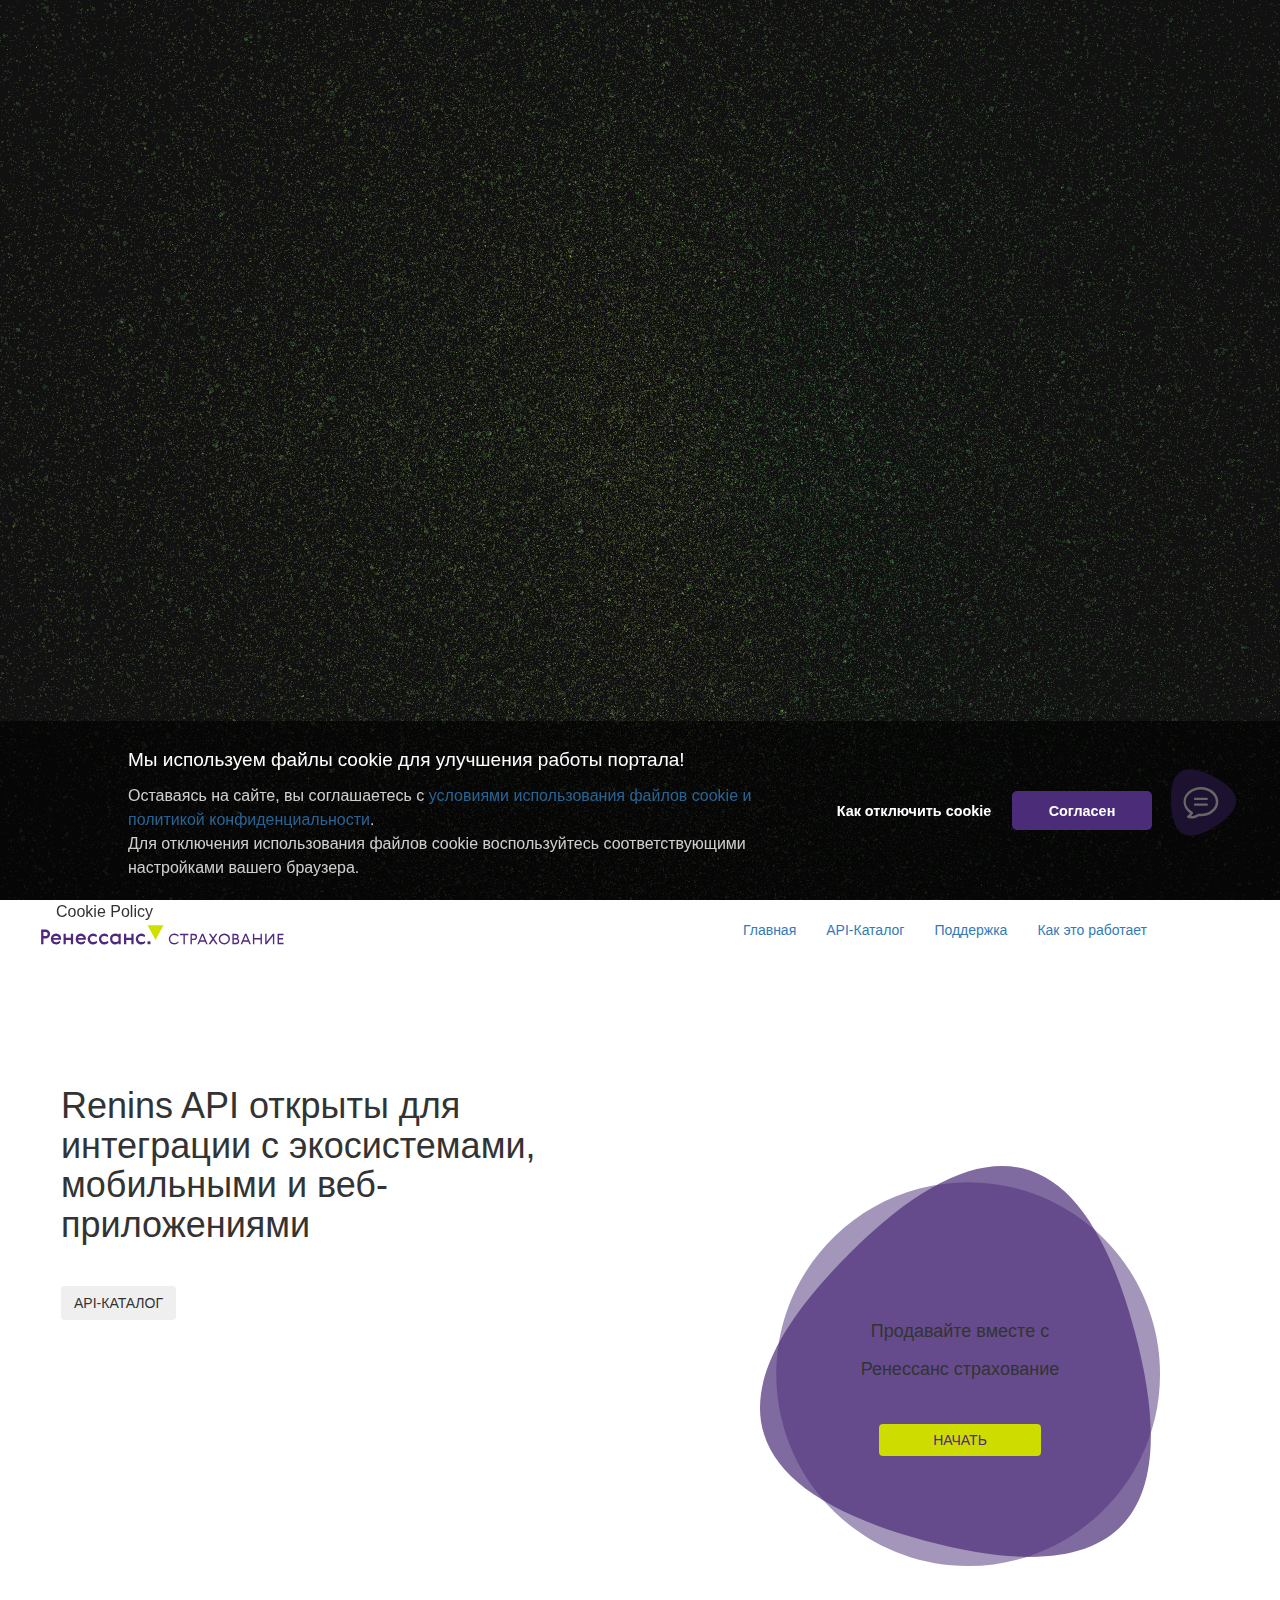
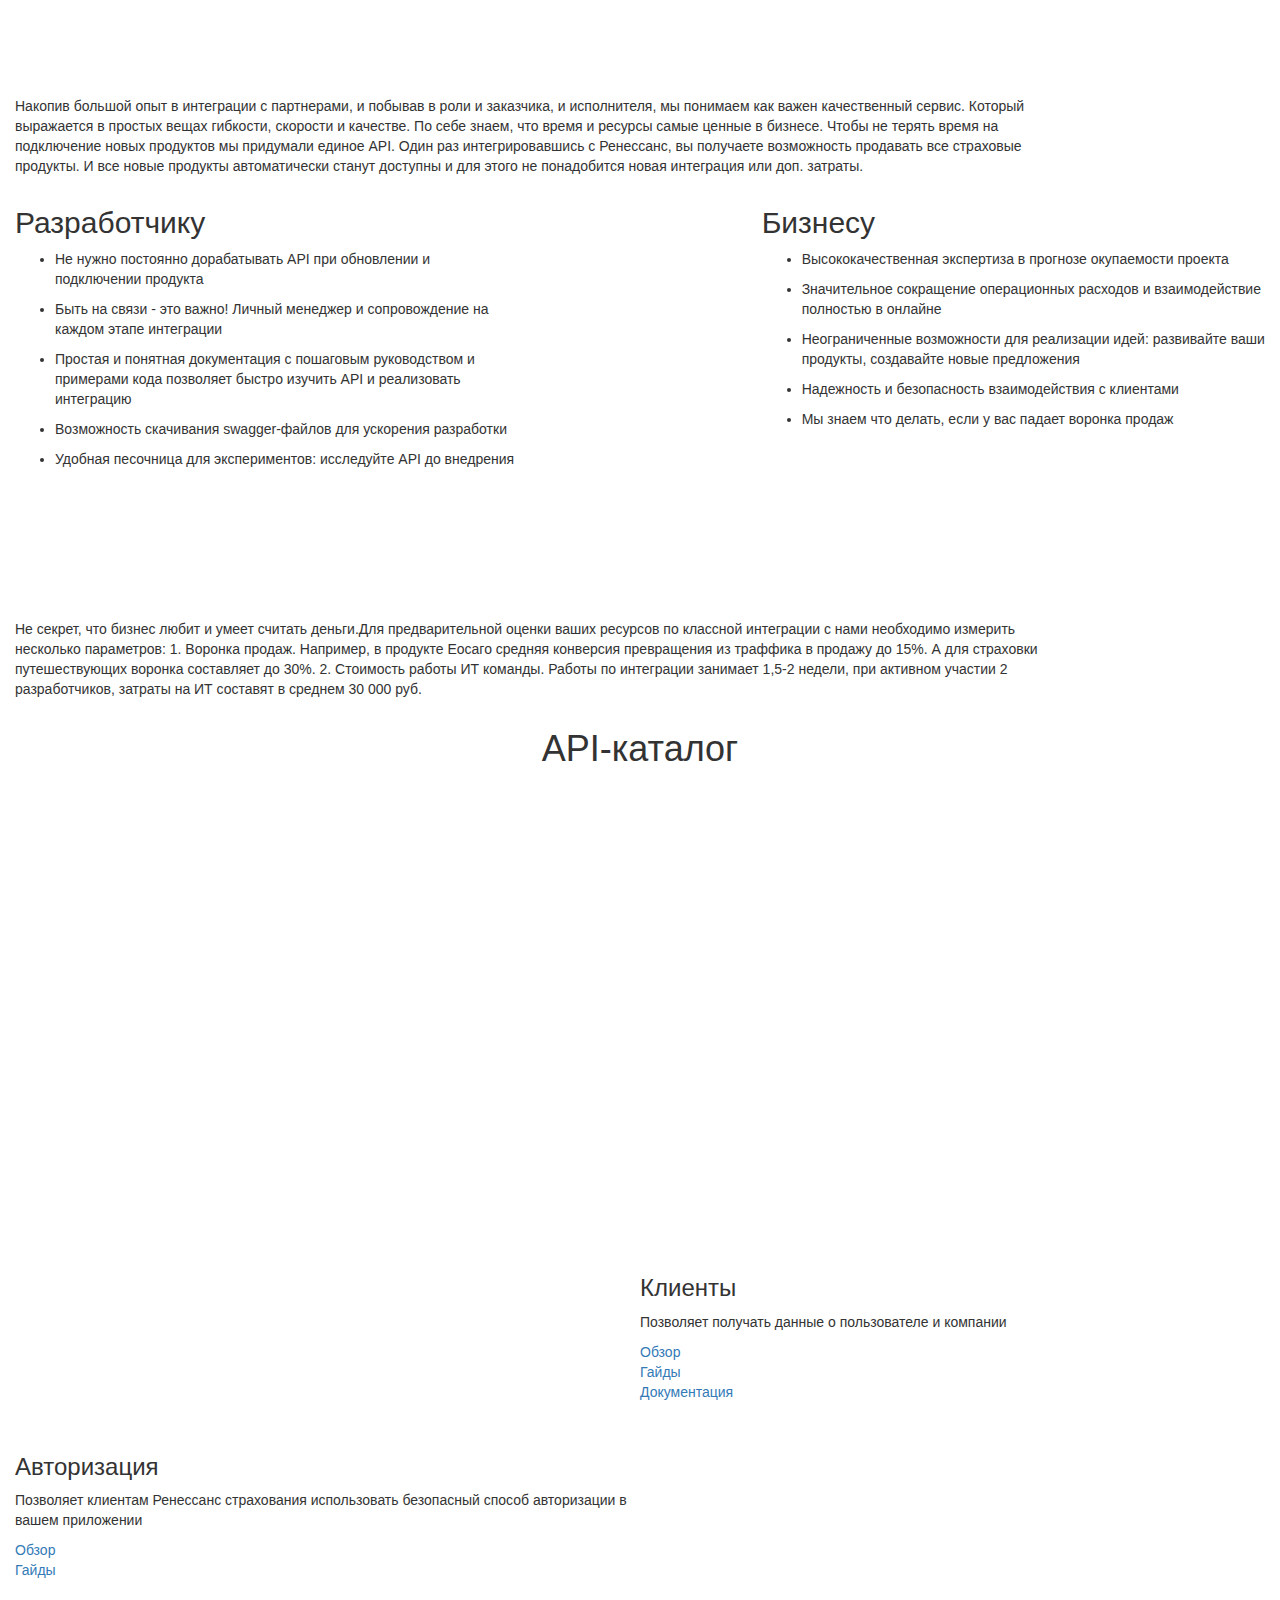
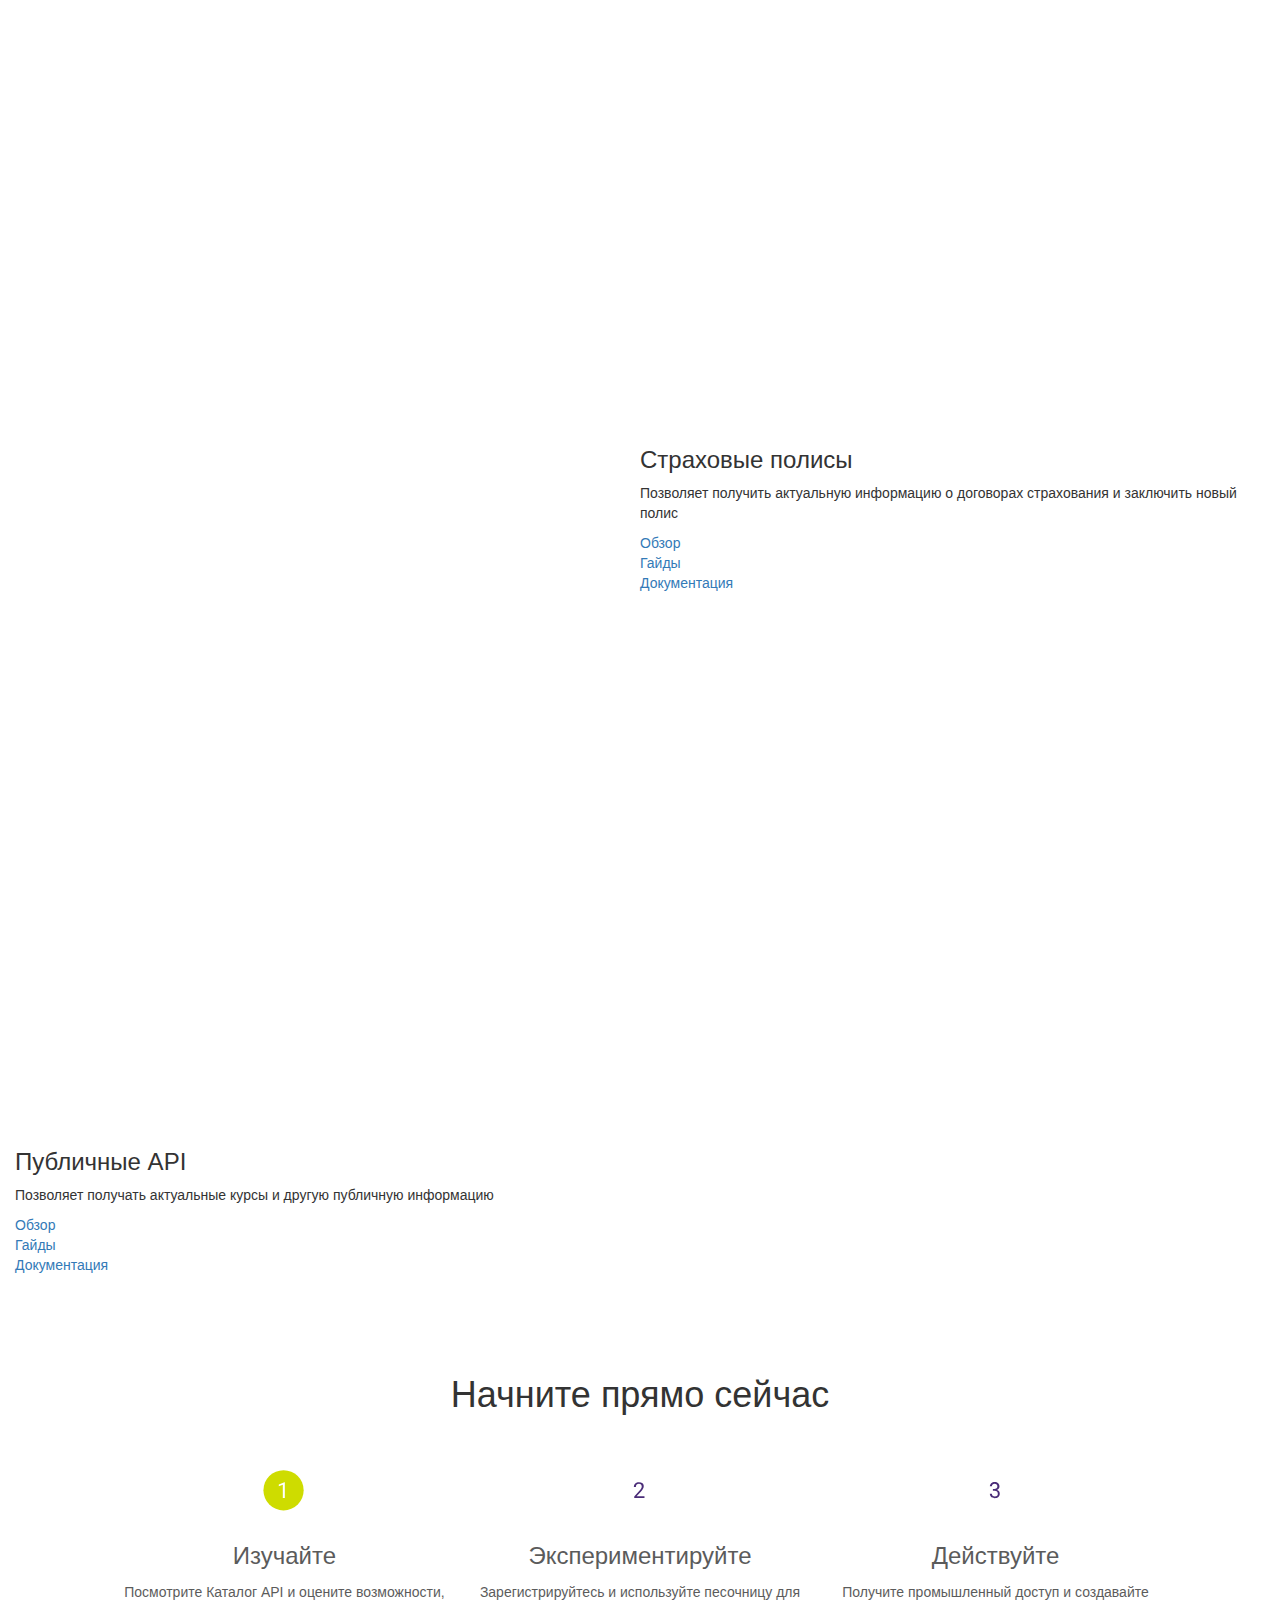
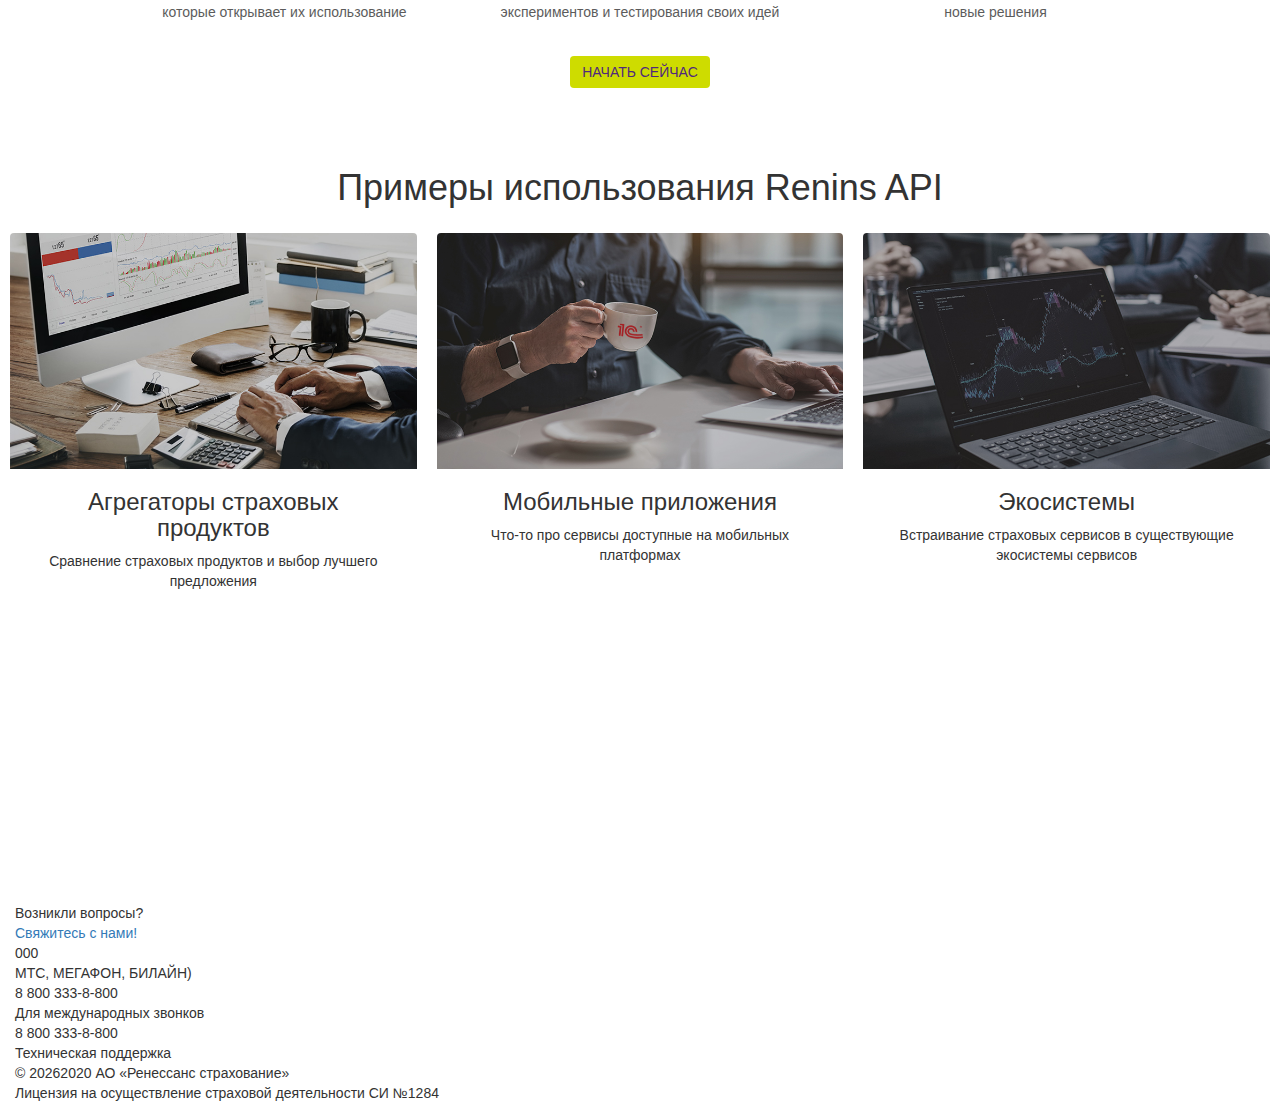
==== commit e18820db: "Update index.html" ====
--- a/index.html
+++ b/index.html
@@ -279,16 +279,19 @@
             <h2 class="Renins-list__header">Разработчику</h2>
             <ul class="Renins-list__list">
                 <li class="Renins-list__list__item">
+                    <p class="Renins-list__list__item__text">Не нужно постоянно дорабатывать  API при обновлении и подключении продукта</p>
+                </li>
+                <li class="Renins-list__list__item">
+                    <p class="Renins-list__list__item__text">Быть на связи -  это важно! Личный менеджер и сопровождение на каждом этапе интеграции</p>
+                </li>
+                <li class="Renins-list__list__item">
                     <p class="Renins-list__list__item__text">Простая и понятная документация с пошаговым руководством и примерами кода позволяет быстро изучить API и реализовать интеграцию</p>
+                </li>
+		                    <li class="Renins-list__list__item">
+                    <p class="Renins-list__list__item__text">Возможность скачивания swagger-файлов для ускорения разработки</p>
                 </li>
                 <li class="Renins-list__list__item">
                     <p class="Renins-list__list__item__text">Удобная песочница для экспериментов: исследуйте API до внедрения</p>
-                </li>
-                <li class="Renins-list__list__item">
-                    <p class="Renins-list__list__item__text">Возможность скачивания swagger-файлов для ускорения разработки</p>
-                </li>
-                <li class="Renins-list__list__item">
-                    <p class="Renins-list__list__item__text">Поддержка от наших экспертов на всех этапах вашего проекта</p>
                 </li>
             </ul>
         </div>
@@ -296,19 +299,36 @@
             <h2 class="Renins-list__header">Бизнесу</h2>
             <ul class="Renins-list__list">
                 <li class="Renins-list__list__item">
+                    <p class="Renins-list__list__item__text">Высококачественная экспертиза в прогнозе окупаемости проекта</p>
+                </li>
+                <li class="Renins-list__list__item">
+                    <p class="Renins-list__list__item__text">Значительное сокращение операционных расходов и взаимодействие полностью в онлайне</p>
+                </li>
+                <li class="Renins-list__list__item">
                     <p class="Renins-list__list__item__text">Неограниченные возможности для реализации идей: развивайте ваши продукты, создавайте новые предложения</p>
-                </li>
-                <li class="Renins-list__list__item">
-                    <p class="Renins-list__list__item__text">Революционно новый уровень впечатлений клиентов от технологичности вашего продукта</p>
-                </li>
-                <li class="Renins-list__list__item">
-                    <p class="Renins-list__list__item__text">Быстрорастущая платформа. Открытие новых API делает возможным постоянное развитие ваших проектов</p>
                 </li>
                 <li class="Renins-list__list__item">
                     <p class="Renins-list__list__item__text">Надежность и безопасность взаимодействия с клиентами</p>
                 </li>
+		    <li class="Renins-list__list__item">
+                    <p class="Renins-list__list__item__text">Мы знаем что делать, если у вас падает воронка продаж </p>
+                </li>
             </ul>
         </div>
+    </div>
+	<div class="row" style="">
+        <div class="Renins-list col-xs-24 col-lg-10">
+            
+            <p class="Renins-list__list__item__text">Не секрет, что бизнес любит и умеет считать деньги.Для предварительной оценки ваших  ресурсов  по классной интеграции с нами необходимо измерить несколько параметров:
+1.	 Воронка продаж. 
+Например, в продукте Еосаго средняя конверсия превращения из траффика в продажу до 15%. А  для страховки путешествующих воронка составляет до 30%.
+2.	Стоимость работы ИТ команды. 
+Работы по интеграции занимает 1,5-2 недели, при активном участии 2 разработчиков, затраты на ИТ составят в среднем 30 000 руб.
+
+
+</p>
+        </div>
+        
     </div>
 
     <div class="row text-center" style="margin-bottom: 30px">
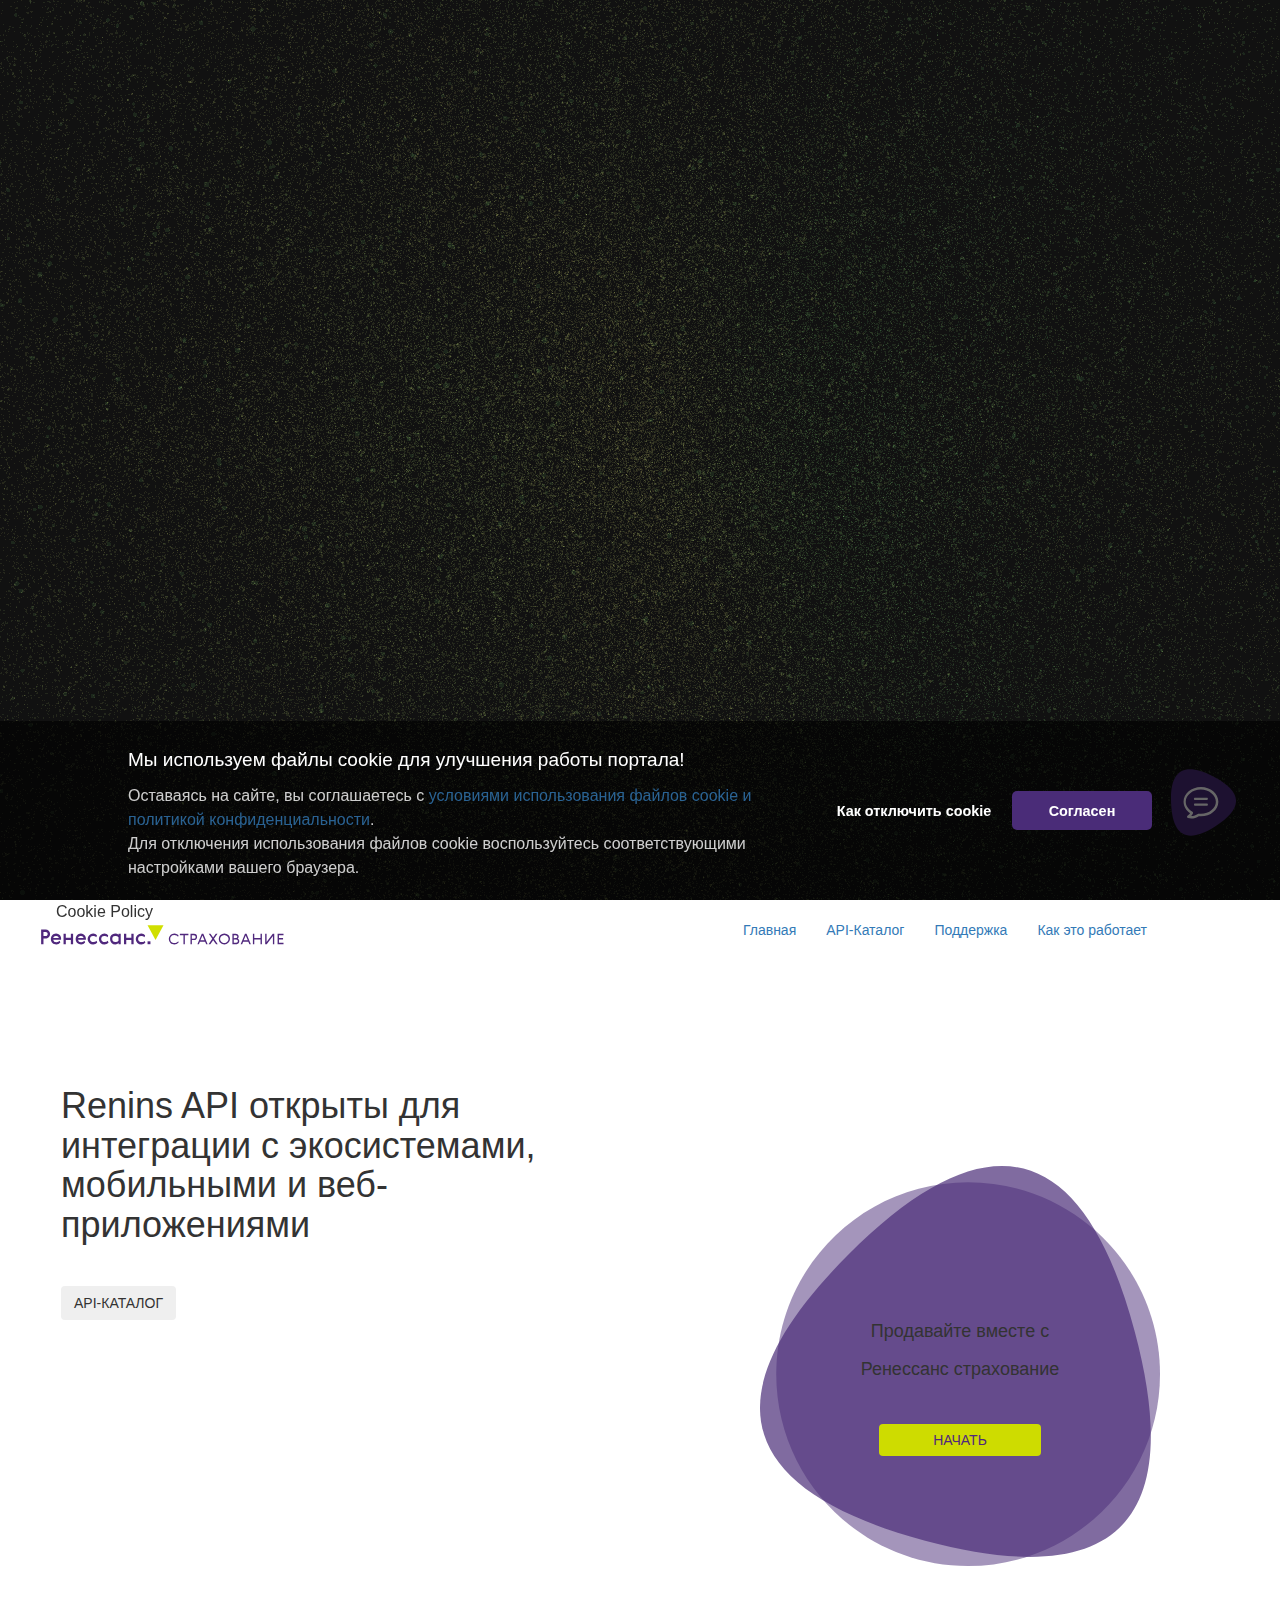
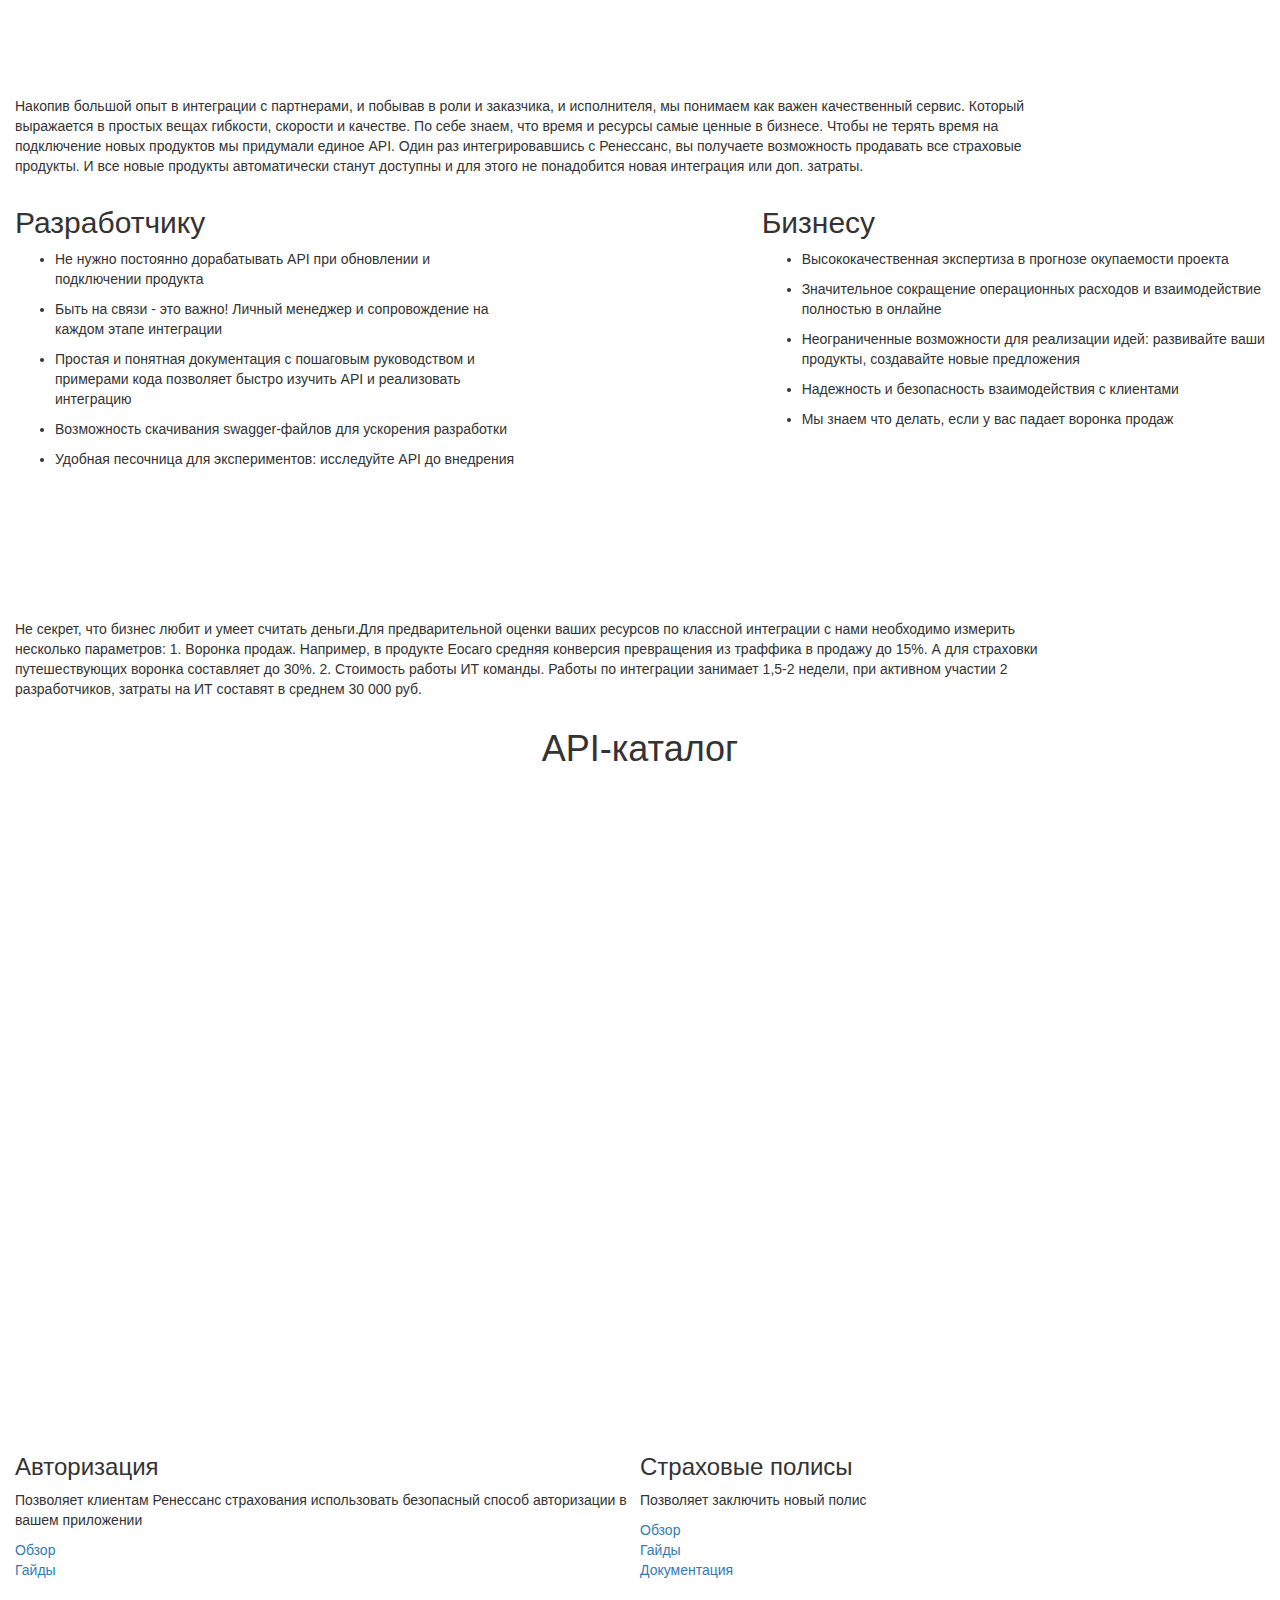
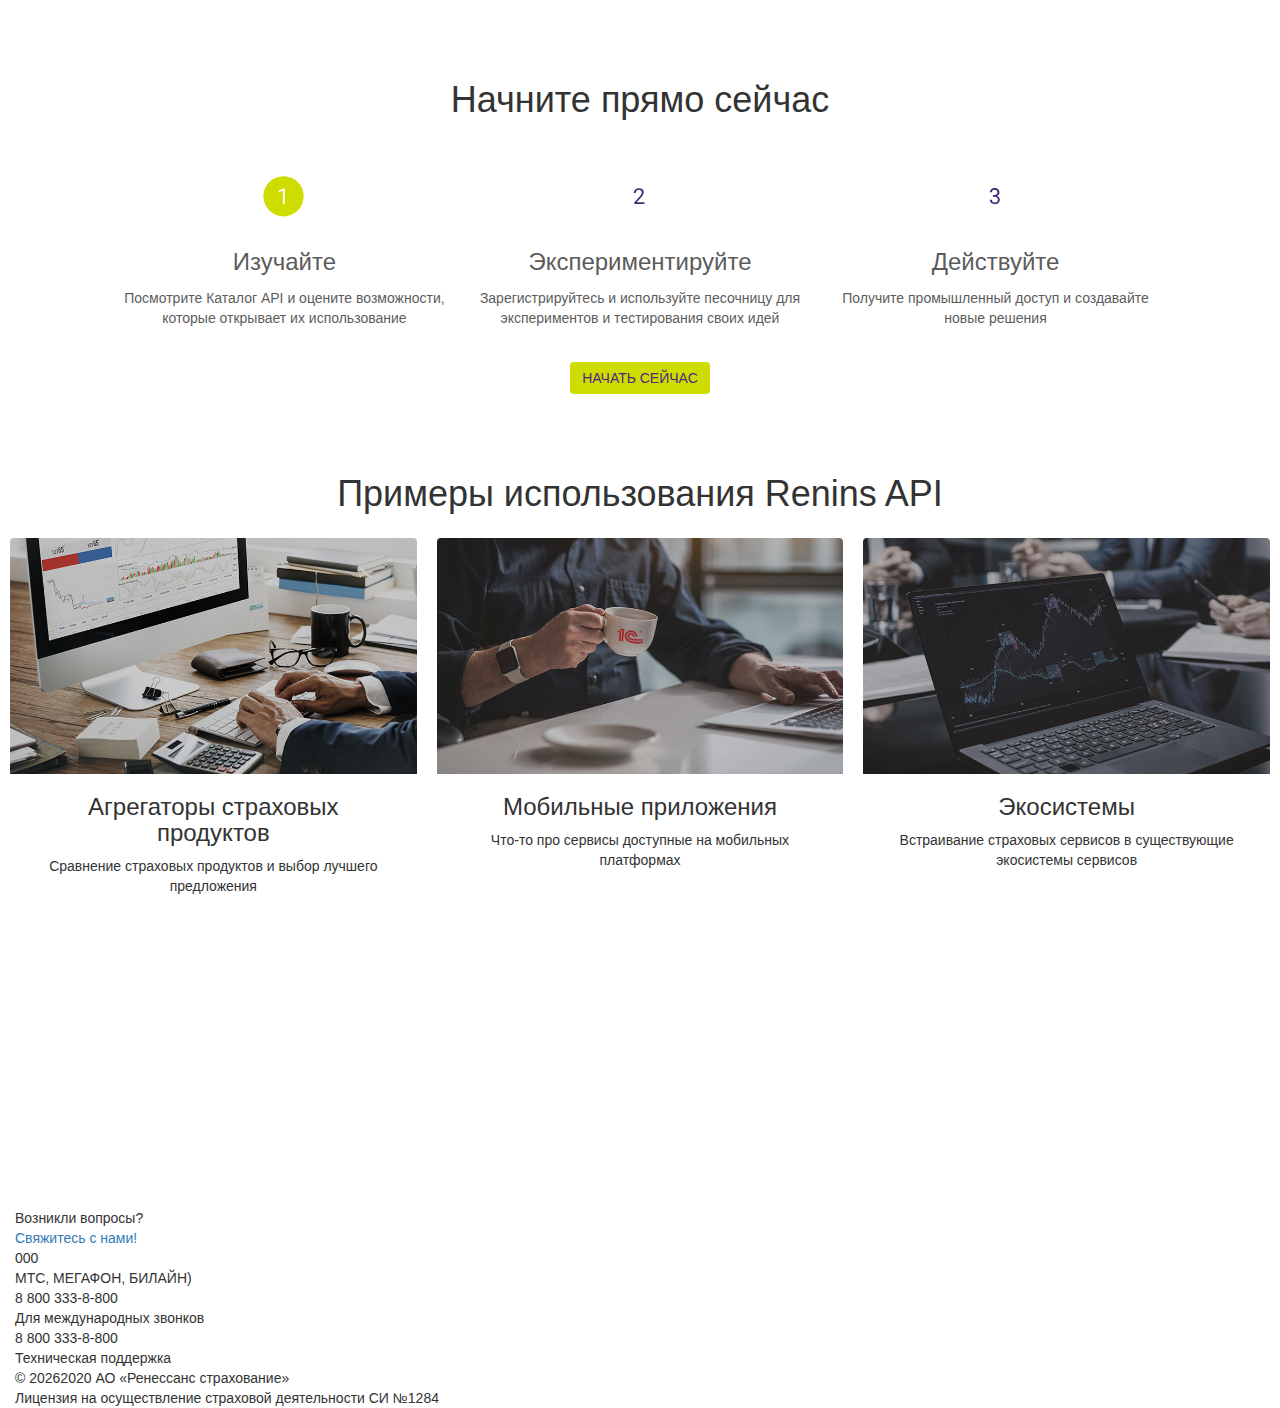
==== commit 227bb81c: "Update index.html" ====
--- a/index.html
+++ b/index.html
@@ -401,39 +401,7 @@
         </div>
         
         
-        <div class="remove-padding col-xs-12 col-lg-6 ">
-            <div class="api-catalog white-wrapper-catalog-home">
-                <div class="api-catalog__item-image">
-                    <div class="api-catalog__img-container">
-                        <img src="./Renins Developer Hub_files/ic-user-info.svg">
-                    </div>
-                </div>
-                <div class="api-catalog__item-info">
-                    <div>
-                        <div class="api-catalog__api-name">
-
-                            <div class="api-catalog__api-desc" style="display:flex;">
-                                <h3>Клиенты</h3>
-                                
-                                
-                            </div>
-
-                        </div>
-
-                        <p class="api-catalog__api-description">Позволяет получать данные о пользователе и компании</p>
-                    </div>
-                    <div class="api-catalog__item-links">
-                        <div class="api-catalog__item-links__link"><a href="https://developerhub.Reninsbank.by/developerhub/site/pages/item-info.jag?name=partner.user&amp;version=1.0.0&amp;provider=admin&amp;tab=review">Обзор </a></div>
-                        <div class="api-catalog__item-links__link"><a class="api-catalog__item-links__link_with-arrow" href="https://developerhub.Reninsbank.by/developerhub/site/pages/item-info.jag?name=partner.user&amp;version=1.0.0&amp;provider=admin&amp;tab=guides">Гайды </a></div>
-                        
-                        <div class="api-catalog__item-links__link"><a class="api-catalog__item-links__link_with-arrow" name="partner.user" data-path="/developerhub/site/pages/item-info.jag?name=partner.user&amp;version=&amp;provider=admin&amp;tab=doc" href="https://developerhub.Reninsbank.by/developerhub/site/pages/item-info.jag?name=partner.user&amp;version=1.0.0&amp;provider=admin&amp;tab=doc">Документация</a></div>
-                        
-                        
-                    </div>
-                </div>
-            </div>
-        </div>
-        
+     
         
         <div class="remove-padding col-xs-12 col-lg-6 ">
             <div class="api-catalog white-wrapper-catalog-home">
@@ -454,7 +422,7 @@
 
                         </div>
 
-                        <p class="api-catalog__api-description">Позволяет получить актуальную информацию о договорах страхования и заключить новый полис</p>
+                        <p class="api-catalog__api-description">Позволяет заключить новый полис</p>
                     </div>
                     <div class="api-catalog__item-links">
                         <div class="api-catalog__item-links__link"><a href="https://developerhub.Reninsbank.by/developerhub/site/pages/item-info.jag?name=partner.accounts&amp;version=1.0.0&amp;provider=admin&amp;tab=review">Обзор </a></div>
@@ -467,50 +435,8 @@
                 </div>
             </div>
         </div>
-        
-        
+      
        
-        
-        
-        <div class="remove-padding col-xs-12 col-lg-6 ">
-            <div class="api-catalog white-wrapper-catalog-home">
-                <div class="api-catalog__item-image">
-                    <div class="api-catalog__img-container">
-                        <img src="./Renins Developer Hub_files/ic-public.svg">
-                    </div>
-                </div>
-                <div class="api-catalog__item-info">
-                    <div>
-                        <div class="api-catalog__api-name">
-
-                            <div class="api-catalog__api-desc" style="display:flex;">
-                                <h3>Публичные API</h3>
-                                
-                                
-                            </div>
-
-                        </div>
-
-                        <p class="api-catalog__api-description">Позволяет получать актуальные курсы и другую публичную информацию</p>
-                    </div>
-                    <div class="api-catalog__item-links">
-                        <div class="api-catalog__item-links__link"><a href="https://developerhub.Reninsbank.by/developerhub/site/pages/item-info.jag?name=partner.public&amp;version=1.0.0&amp;provider=admin&amp;tab=review">Обзор </a></div>
-                        <div class="api-catalog__item-links__link"><a class="api-catalog__item-links__link_with-arrow" href="https://developerhub.Reninsbank.by/developerhub/site/pages/item-info.jag?name=partner.public&amp;version=1.0.0&amp;provider=admin&amp;tab=guides">Гайды </a></div>
-                        
-                        <div class="api-catalog__item-links__link"><a class="api-catalog__item-links__link_with-arrow" name="partner.public" data-path="/developerhub/site/pages/item-info.jag?name=partner.public&amp;version=&amp;provider=admin&amp;tab=doc" href="https://developerhub.Reninsbank.by/developerhub/site/pages/item-info.jag?name=partner.public&amp;version=1.0.0&amp;provider=admin&amp;tab=doc">Документация</a></div>
-                        
-                        
-                    </div>
-                </div>
-            </div>
-        </div>
-        
-        
-       
-         
-               
-           
-        
         
     </div>
 </div>
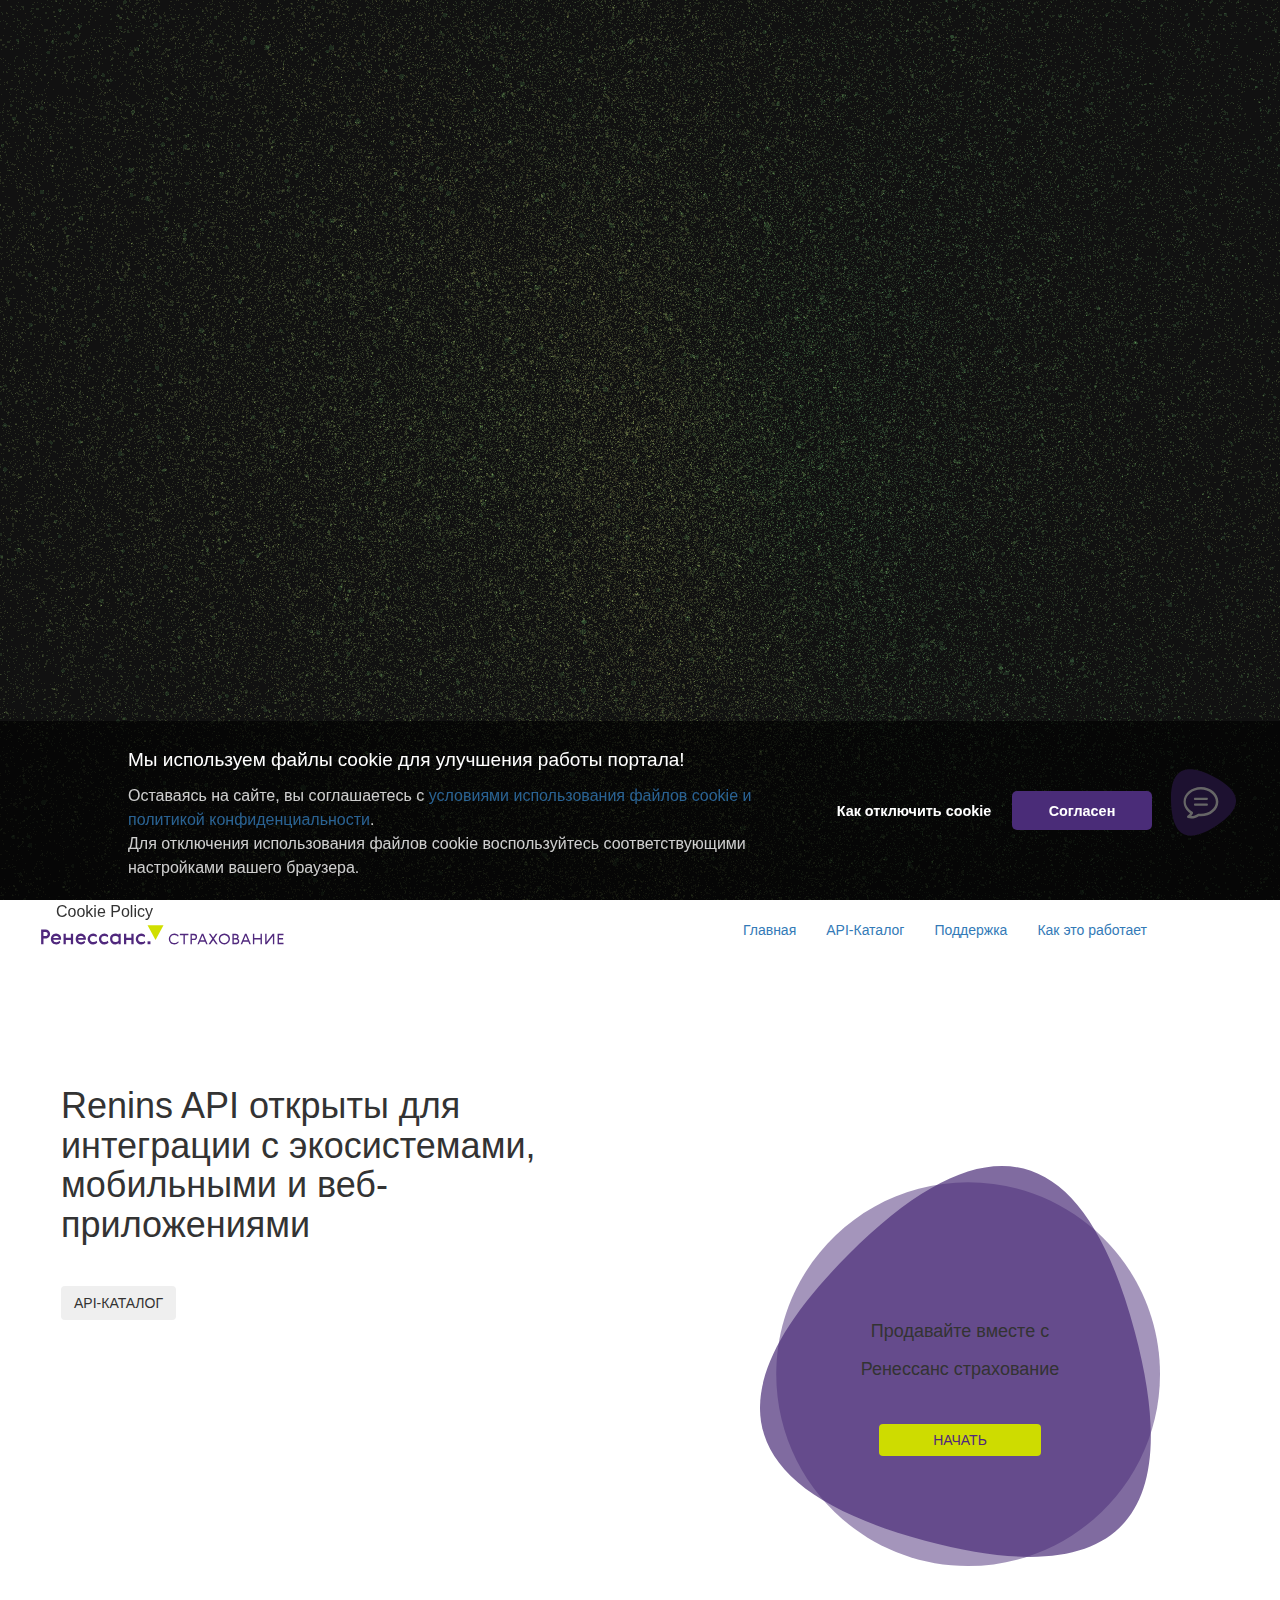
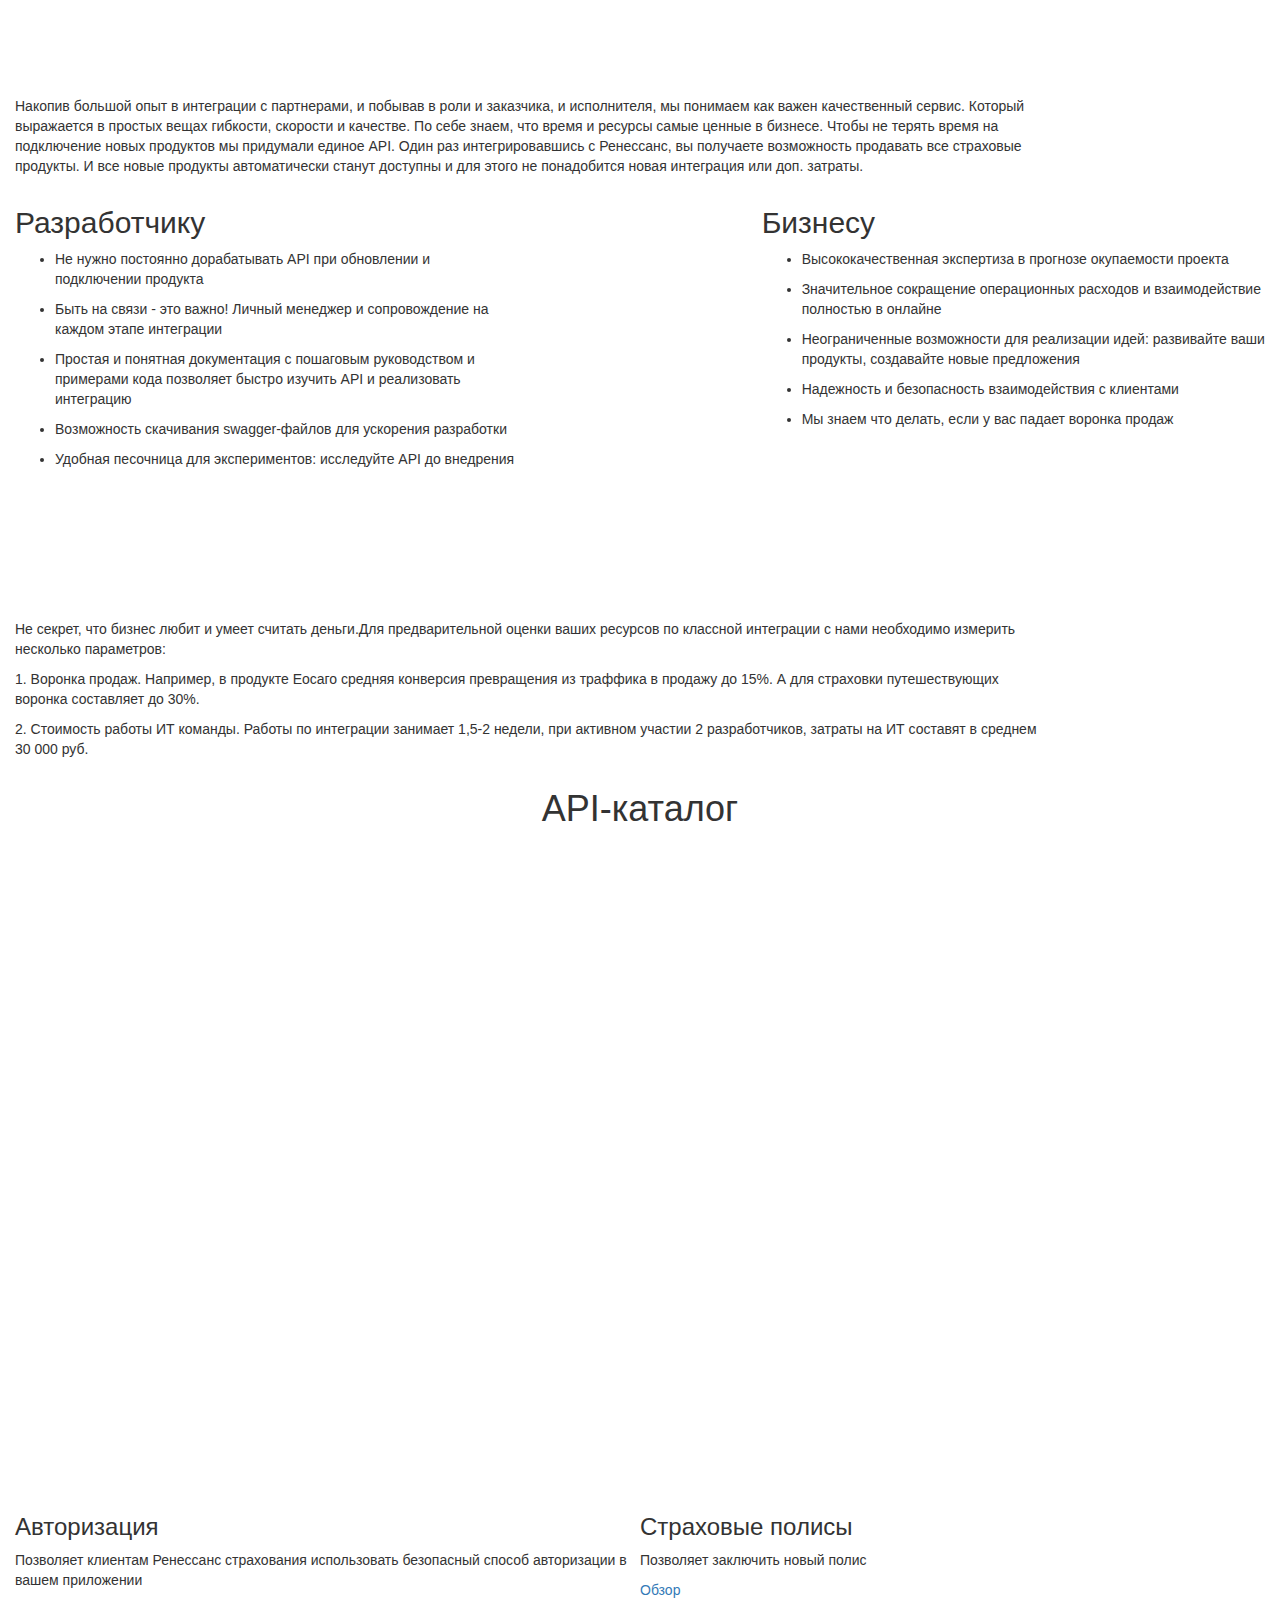
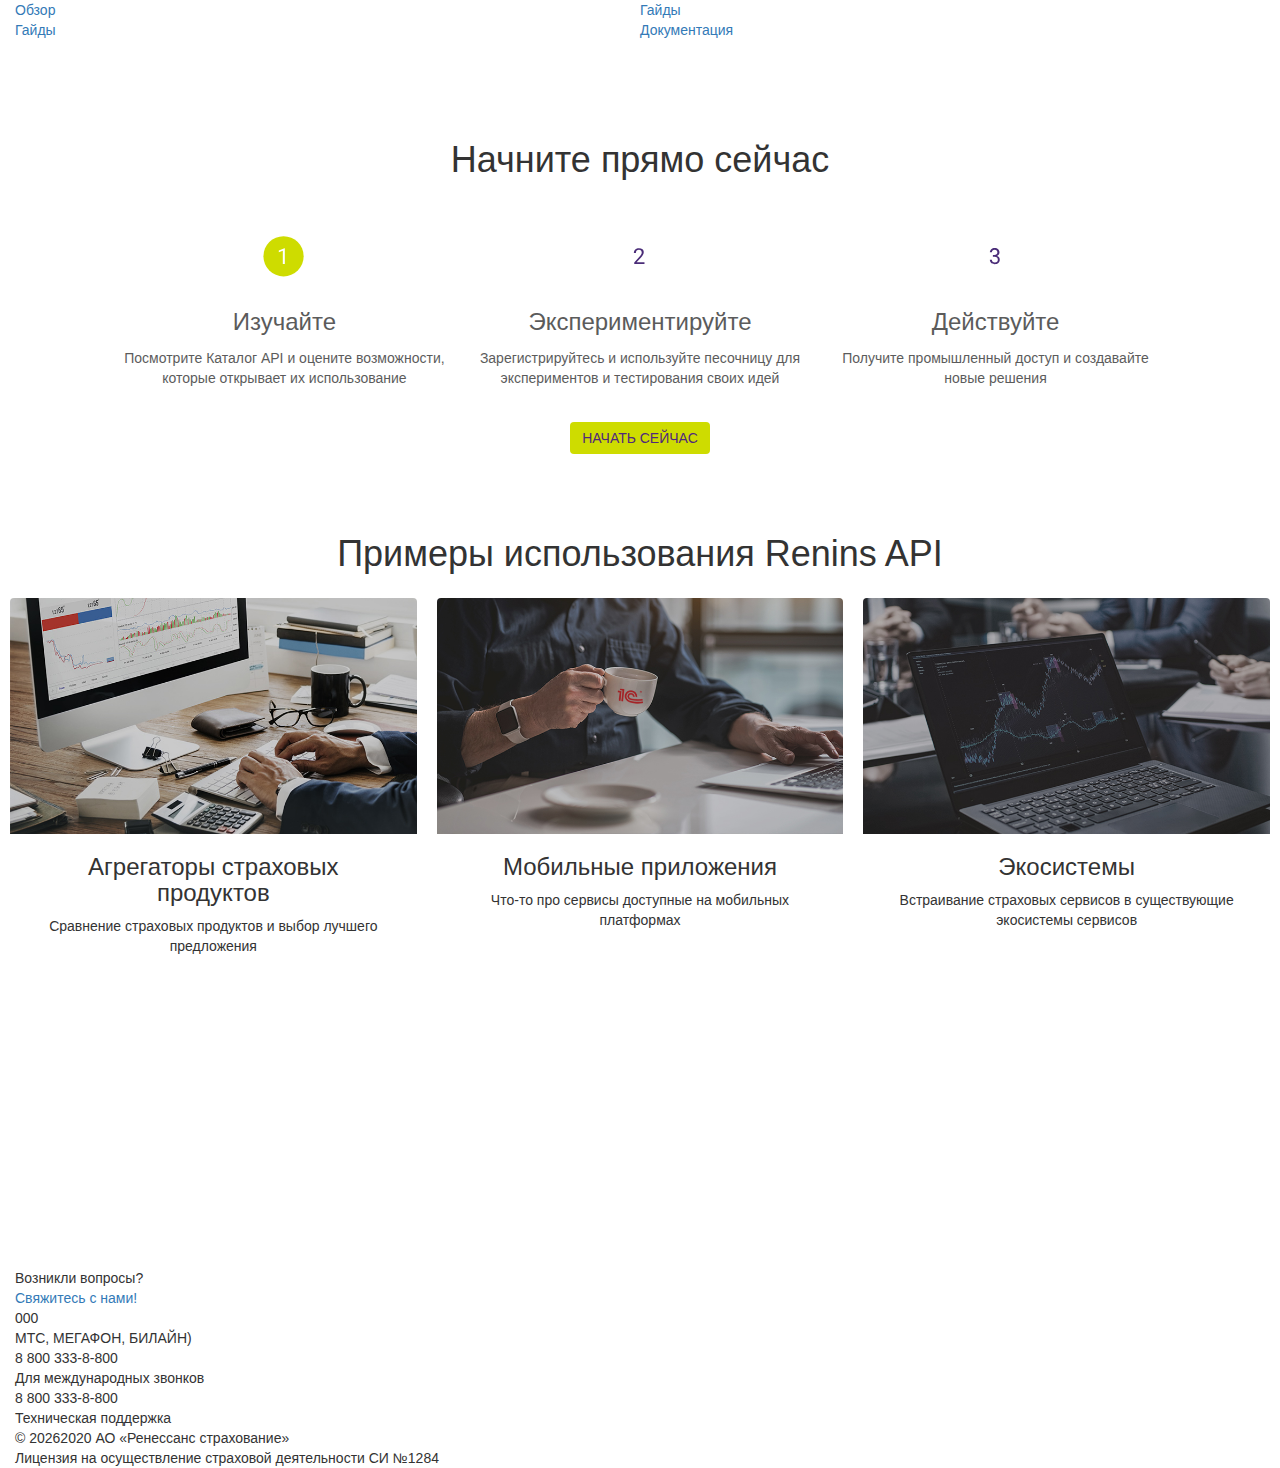
==== commit 3421c447: "Update index.html" ====
--- a/index.html
+++ b/index.html
@@ -320,14 +320,19 @@
         <div class="Renins-list col-xs-24 col-lg-10">
             
             <p class="Renins-list__list__item__text">Не секрет, что бизнес любит и умеет считать деньги.Для предварительной оценки ваших  ресурсов  по классной интеграции с нами необходимо измерить несколько параметров:
+
+
+</p>
+        <p class="Renins-list__list__item__text">
 1.	 Воронка продаж. 
 Например, в продукте Еосаго средняя конверсия превращения из траффика в продажу до 15%. А  для страховки путешествующих воронка составляет до 30%.
-2.	Стоимость работы ИТ команды. 
+
+
+
+</p><p class="Renins-list__list__item__text">2.	Стоимость работы ИТ команды. 
 Работы по интеграции занимает 1,5-2 недели, при активном участии 2 разработчиков, затраты на ИТ составят в среднем 30 000 руб.
 
-
-</p>
-        </div>
+</p></div>
         
     </div>
 
